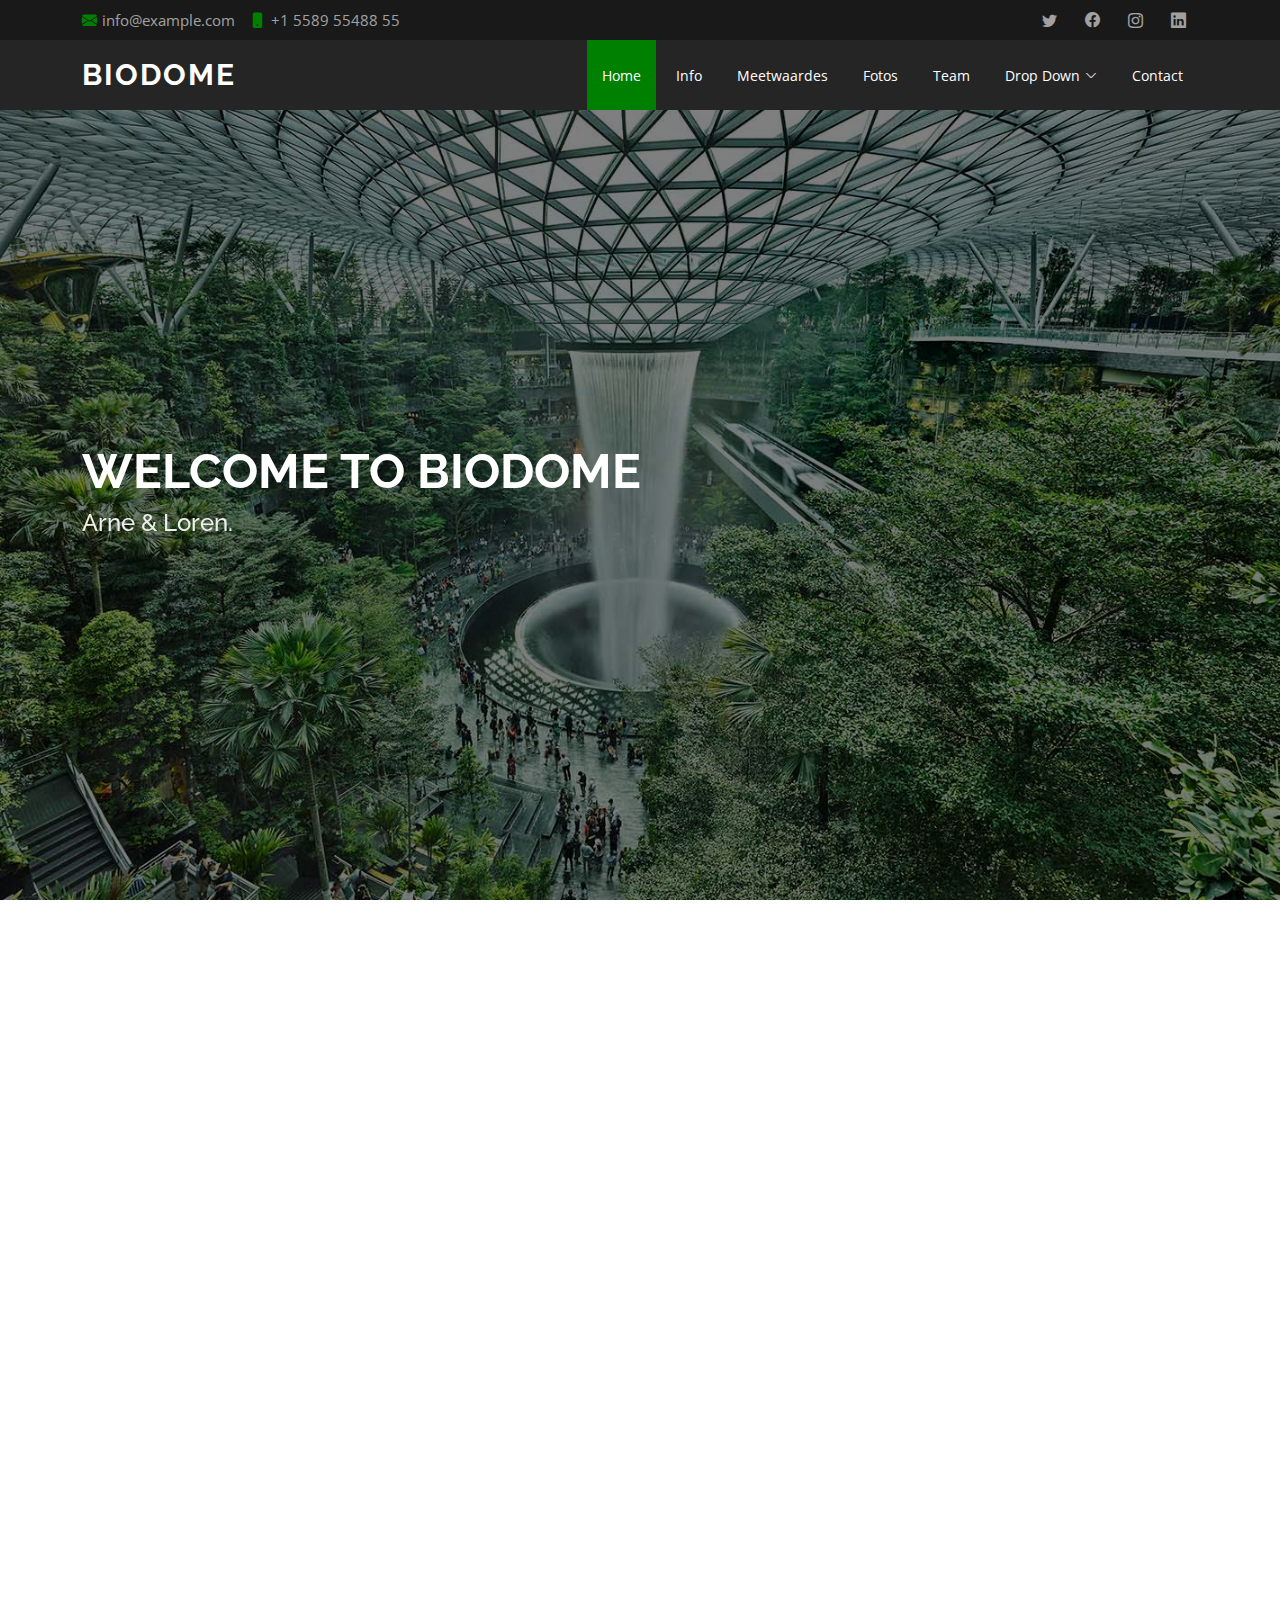
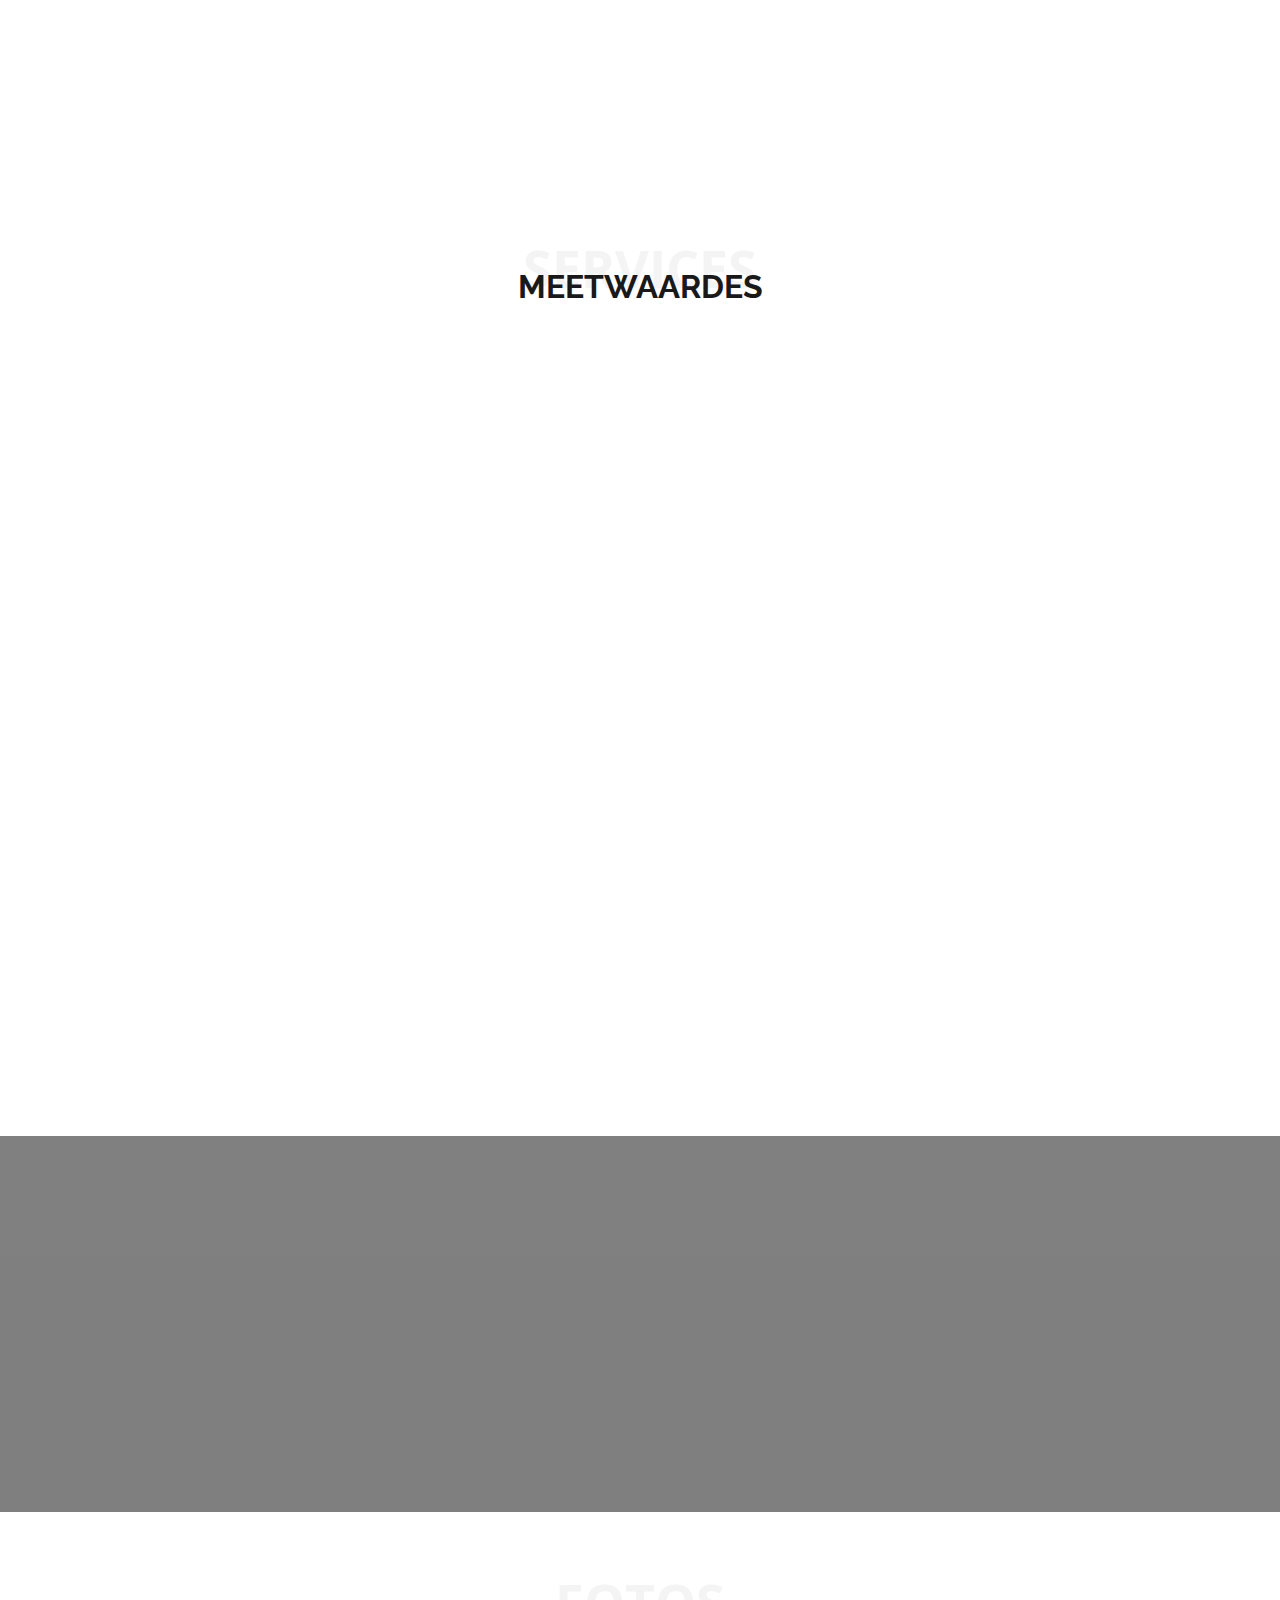
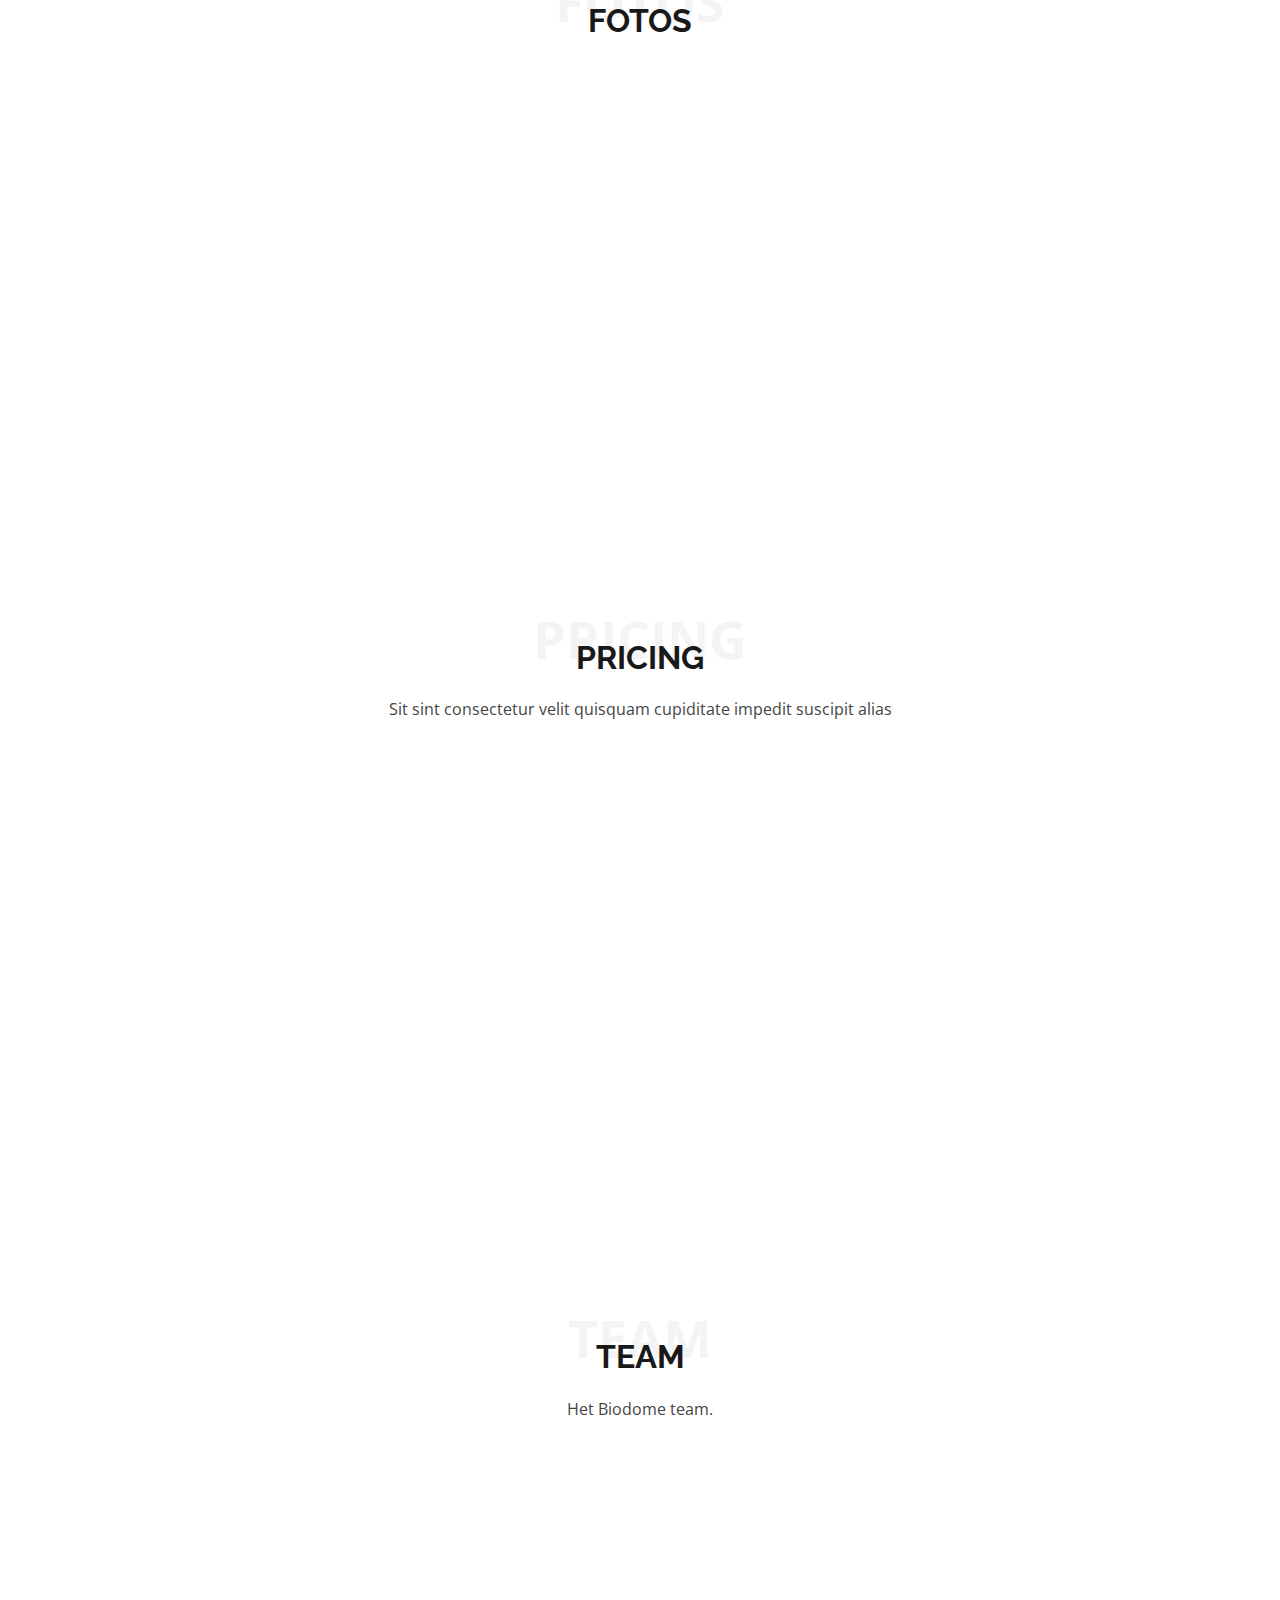
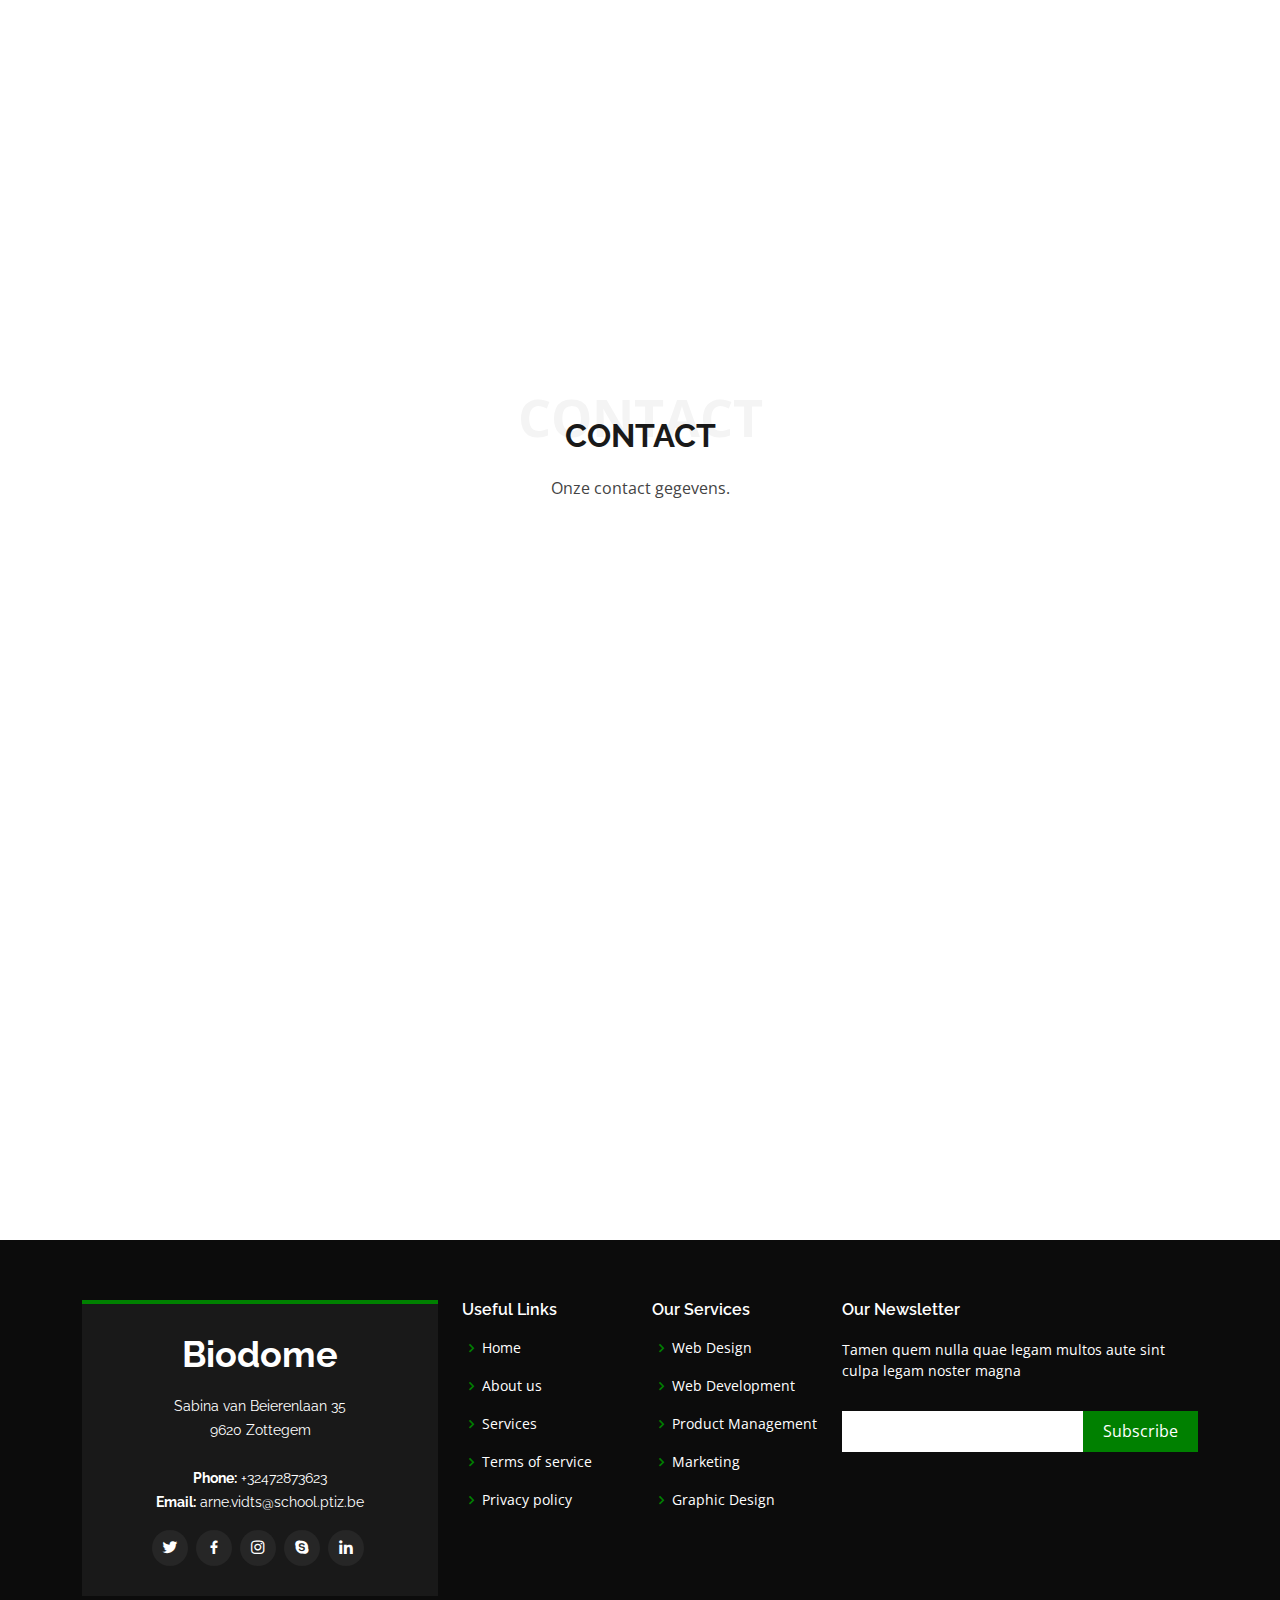
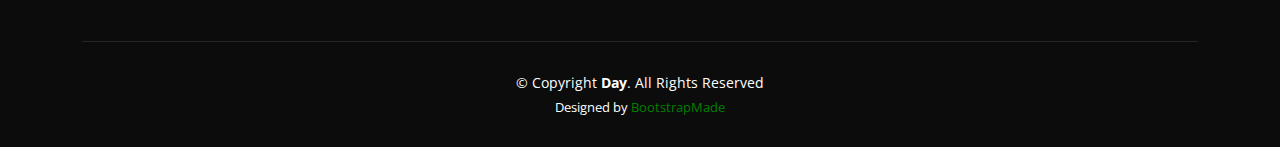
==== index.html @ c4f5c209 "Update index.html" ====
<!DOCTYPE html>
<html lang="en">

<head>
  <meta charset="utf-8">
  <meta content="width=device-width, initial-scale=1.0" name="viewport">

  <title>Website Biodome Arne</title>
  <meta content="" name="description">
  <meta content="" name="keywords">

  <!-- Favicons -->
  <link href="assets/img/blaadje-icon.png" rel="icon">
  <link href="assets/img/blaadje-icon.png" rel="apple-touch-icon">

  <!-- Google Fonts -->
  <link href="https://fonts.googleapis.com/css?family=Open+Sans:300,300i,400,400i,600,600i,700,700i|Raleway:300,300i,400,400i,500,500i,600,600i,700,700i|Poppins:300,300i,400,400i,500,500i,600,600i,700,700i" rel="stylesheet">

  <!-- Vendor CSS Files -->
  <link href="assets/vendor/aos/aos.css" rel="stylesheet">
  <link href="assets/vendor/bootstrap/css/bootstrap.min.css" rel="stylesheet">
  <link href="assets/vendor/bootstrap-icons/bootstrap-icons.css" rel="stylesheet">
  <link href="assets/vendor/boxicons/css/boxicons.min.css" rel="stylesheet">
  <link href="assets/vendor/glightbox/css/glightbox.min.css" rel="stylesheet">
  <link href="assets/vendor/swiper/swiper-bundle.min.css" rel="stylesheet">

  <!-- Template Main CSS File -->
  <link href="assets/css/style.css" rel="stylesheet">

  <!-- =======================================================
  * Template Name: Day - v4.5.0
  * Template URL: https://bootstrapmade.com/day-multipurpose-html-template-for-free/
  * Author: BootstrapMade.com
  * License: https://bootstrapmade.com/license/
  ======================================================== -->
</head>

<body>

  <!-- ======= Top Bar ======= -->
  <section id="topbar" class="d-flex align-items-center">
    <div class="container d-flex justify-content-center justify-content-md-between">
      <div class="contact-info d-flex align-items-center">
        <i class="bi bi-envelope-fill"></i><a href="mailto:contact@example.com">info@example.com</a>
        <i class="bi bi-phone-fill phone-icon"></i> +1 5589 55488 55
      </div>
      <div class="social-links d-none d-md-block">
        <a href="#" class="twitter"><i class="bi bi-twitter"></i></a>
        <a href="#" class="facebook"><i class="bi bi-facebook"></i></a>
        <a href="#" class="instagram"><i class="bi bi-instagram"></i></a>
        <a href="#" class="linkedin"><i class="bi bi-linkedin"></i></i></a>
      </div>
    </div>
  </section>

  <!-- ======= Header ======= -->
  <header id="header" class="d-flex align-items-center">
    <div class="container d-flex align-items-center justify-content-between">

      <h1 class="logo"><a href="index.html">Biodome</a></h1>
      <!-- Uncomment below if you prefer to use an image logo -->
      <!-- <a href="index.html" class="logo"><img src="assets/img/logo.png" alt="" class="img-fluid"></a>-->

      <nav id="navbar" class="navbar">
        <ul>
          <li><a class="nav-link scrollto active" href="#hero">Home</a></li>
          <li><a class="nav-link scrollto" href="#about">Info</a></li>
          <li><a class="nav-link scrollto" href="#services">Meetwaardes</a></li>
          <li><a class="nav-link scrollto " href="#portfolio">Fotos</a></li>
          <li><a class="nav-link scrollto" href="#team">Team</a></li>
          <li class="dropdown"><a href="#"><span>Drop Down</span> <i class="bi bi-chevron-down"></i></a>
            <ul>
              <li><a href="#">Drop Down 1</a></li>
              <li><a href="#">Drop Down 2</a></li>
              <li><a href="#">Drop Down 3</a></li>
              <li><a href="#">Drop Down 4</a></li>
            </ul>
      
          <li><a class="nav-link scrollto" href="#contact">Contact</a></li>
        </ul>
        <i class="bi bi-list mobile-nav-toggle"></i>
      </nav><!-- .navbar -->

    </div>
  </header><!-- End Header -->

  <!-- ======= Hero Section ======= -->
  <section id="hero" class="d-flex align-items-center">
    <div class="container position-relative" data-aos="fade-up" data-aos-delay="500">
      <h1>Welcome to Biodome</h1>
      <h2>Arne & Loren.</h2>
      
    </div>
  </section><!-- End Hero -->

  <main id="main">

    <!-- ======= About Section ======= -->
    <section id="about" class="about">
      <div class="container">

        <div class="row">
          <div class="col-lg-6 order-1 order-lg-2" data-aos="fade-left">
            <img src="assets/img/about.jpg" class="img-fluid" alt="">
          </div>
          <div class="col-lg-6 pt-4 pt-lg-0 order-2 order-lg-1 content" data-aos="fade-right">
            <h3>Biodome 2021-2022.</h3>
            <p class="fst-italic">
              Dit jaar gaan Loren en ik voor ons gip een Biodome maken.
            </p>
            <ul>
              <li><i class="bi bi-check-circle"></i> a</li>
              <li><i class="bi bi-check-circle"></i> b</li>
              <li><i class="bi bi-check-circle"></i> c</li>
            </ul>
            <p>
              Ullamco laboris nisi ut aliquip ex ea commodo consequat. Duis aute irure dolor in reprehenderit in voluptate
              velit esse cillum dolore eu fugiat nulla pariatur. Excepteur sint occaecat cupidatat non proident, sunt in
              culpa qui officia deserunt mollit anim id est laborum
            </p>
          </div>
        </div>

      </div>
    </section><!-- End About Section -->

    <!-- ======= Why Us Section ======= -->
    <section id="why-us" class="why-us">
      <div class="container">

        <div class="row">

          <div class="col-lg-4" data-aos="fade-up">
            <div class="box">
              <span>01</span>
              <h4>Lorem Ipsum</h4>
              <p>Ulamco laboris nisi ut aliquip ex ea commodo consequat. Et consectetur ducimus vero placeat</p>
            </div>
          </div>

          <div class="col-lg-4 mt-4 mt-lg-0" data-aos="fade-up" data-aos-delay="150">
            <div class="box">
              <span>02</span>
              <h4>Repellat Nihil</h4>
              <p>Dolorem est fugiat occaecati voluptate velit esse. Dicta veritatis dolor quod et vel dire leno para dest</p>
            </div>
          </div>

          <div class="col-lg-4 mt-4 mt-lg-0" data-aos="fade-up" data-aos-delay="300">
            <div class="box">
              <span>03</span>
              <h4> Ad ad velit qui</h4>
              <p>Molestiae officiis omnis illo asperiores. Aut doloribus vitae sunt debitis quo vel nam quis</p>
            </div>
          </div>

        </div>

      </div>
    </section><!-- End Why Us Section -->

 
    <!-- ======= Services Section ======= -->
    <section id="services" class="services">
      <div class="container">

        <div class="section-title">
          <span>Services</span>
          <h2>Meetwaardes</h2>
          <p></p>
        </div>

        <div class="row">
          <div class="col-lg-4 col-md-6 d-flex align-items-stretch" data-aos="fade-up">
            <div class="icon-box">
              <div class="icon"><i class="bx bxl-dribbble"></i></div>
              <h4><a href="">Temperatuur</a></h4>
              <p>We gaan de temperatuur binnenin meten en aan de hand van deze waarde gaan we acties ondernemen.</p>
            </div>
          </div>

          <div class="col-lg-4 col-md-6 d-flex align-items-stretch mt-4 mt-md-0" data-aos="fade-up" data-aos-delay="150">
            <div class="icon-box">
              <div class="icon"><i class="bx bx-file"></i></div>
              <h4><a href="">Luchtvochtigheid</a></h4>
              <p>We gaan de bodemvochtigheid meten en aanpassen waar nodig. </p>
            </div>
          </div>

          <div class="col-lg-4 col-md-6 d-flex align-items-stretch mt-4 mt-lg-0" data-aos="fade-up" data-aos-delay="300">
            <div class="icon-box">
              <div class="icon"><i class="bx bx-tachometer"></i></div>
              <h4><a href="">Bodemvochtigheid</a></h4>
              <p>We gaan meten hoeveel water de planten opnemen.</p>
            </div>
          </div>

          <div class="col-lg-4 col-md-6 d-flex align-items-stretch mt-4" data-aos="fade-up" data-aos-delay="450">
            <div class="icon-box">
              <div class="icon"><i class="bx bx-world"></i></div>
              <h4><a href="">lichtintensiteit</a></h4>
              <p>We gaan kijken hoeveel licht en hoe sterk deze is.</p>
            </div>
          </div>

          <div class="col-lg-4 col-md-6 d-flex align-items-stretch mt-4" data-aos="fade-up" data-aos-delay="600">
            <div class="icon-box">
              <div class="icon"><i class="bx bx-slideshow"></i></div>
              <h4><a href="">koolstofdioxide</a></h4>
              <p>//</p>
            </div>
          </div>

          <div class="col-lg-4 col-md-6 d-flex align-items-stretch mt-4" data-aos="fade-up" data-aos-delay="750">
            <div class="icon-box">
              <div class="icon"><i class="bx bx-arch"></i></div>
              <h4><a href="">x x x</a></h4>
              <p>//</p>
            </div>
          </div>

        </div>

      </div>
    </section><!-- End Services Section -->

    <!-- ======= Cta Section ======= -->
    <section id="cta" class="cta">
      <div class="container" data-aos="zoom-in">

        <div class="text-center">
          <h3>Call To Action</h3>
          <p> The climate is changing so much that we need to come up more inovative ways to create indoor climates.</p>
          <a class="cta-btn" href="#">Call To Action</a>
        </div>

      </div>
    </section><!-- End Cta Section -->

    <!-- ======= Portfolio Section ======= -->
    <section id="portfolio" class="portfolio">
      <div class="container">

        <div class="section-title">
          <span>fotos</span>
          <h2>fotos</h2>
        </div>

        <div class="row" data-aos="fade-up">
          <div class="col-lg-12 d-flex justify-content-center">
            <ul id="portfolio-flters">
              <li data-filter="*" class="filter-active">All</li>
              <li data-filter=".filter-Constructie">Constructie</li>
              <li data-filter=".filter-Arduino">Arduino</li>
              <li data-filter=".filter-web">Web</li>
            </ul>
          </div>
        </div>

        <div class="row portfolio-container" data-aos="fade-up" data-aos-delay="150">

          <div class="col-lg-4 col-md-6 portfolio-item filter-Constructie">
            <img src="assets/img/portfolio/Afbeelding.jpg" class="img-fluid" alt="">
            <div class="portfolio-info">
              <h4>App 1</h4>
              <p>App</p>
              <a href="assets/img/portfolio/Afbeelding.jpg" data-gallery="portfolioGallery" class="portfolio-lightbox preview-link" title="App 1"><i class="bx bx-plus"></i></a>
              <a href="portfolio-details.html" class="details-link" title="More Details"><i class="bx bx-link"></i></a>
            </div>
          </div>

          <div class="col-lg-4 col-md-6 portfolio-item filter-Constructie">
            <img src="assets/img/portfolio/Afbeelding(1).jpg" class="img-fluid" alt="">
            <div class="portfolio-info">
              <h4>Web 3</h4>
              <p>Web</p>
              <a href="assets/img/portfolio/Afbeelding(1).jpg" data-gallery="portfolioGallery" class="portfolio-lightbox preview-link" title="Web 3"><i class="bx bx-plus"></i></a>
              <a href="portfolio-details.html" class="details-link" title="More Details"><i class="bx bx-link"></i></a>
            </div>
          </div>

          <div class="col-lg-4 col-md-6 portfolio-item filter-app">
            <img src="assets/img/portfolio/portfolio-3.jpg" class="img-fluid" alt="">
            <div class="portfolio-info">
              <h4>App 2</h4>
              <p>App</p>
              <a href="assets/img/portfolio/portfolio-3.jpg" data-gallery="portfolioGallery" class="portfolio-lightbox preview-link" title="App 2"><i class="bx bx-plus"></i></a>
              <a href="portfolio-details.html" class="details-link" title="More Details"><i class="bx bx-link"></i></a>
            </div>
          </div>

          <div class="col-lg-4 col-md-6 portfolio-item filter-card">
            <img src="assets/img/portfolio/portfolio-4.jpg" class="img-fluid" alt="">
            <div class="portfolio-info">
              <h4>Card 2</h4>
              <p>Card</p>
              <a href="assets/img/portfolio/portfolio-4.jpg" data-gallery="portfolioGallery" class="portfolio-lightbox preview-link" title="Card 2"><i class="bx bx-plus"></i></a>
              <a href="portfolio-details.html" class="details-link" title="More Details"><i class="bx bx-link"></i></a>
            </div>
          </div>

          <div class="col-lg-4 col-md-6 portfolio-item filter-web">
            <img src="assets/img/portfolio/portfolio-5.jpg" class="img-fluid" alt="">
            <div class="portfolio-info">
              <h4>Web 2</h4>
              <p>Web</p>
              <a href="assets/img/portfolio/portfolio-5.jpg" data-gallery="portfolioGallery" class="portfolio-lightbox preview-link" title="Web 2"><i class="bx bx-plus"></i></a>
              <a href="portfolio-details.html" class="details-link" title="More Details"><i class="bx bx-link"></i></a>
            </div>
          </div>

          <div class="col-lg-4 col-md-6 portfolio-item filter-app">
            <img src="assets/img/portfolio/portfolio-6.jpg" class="img-fluid" alt="">
            <div class="portfolio-info">
              <h4>App 3</h4>
              <p>App</p>
              <a href="assets/img/portfolio/portfolio-6.jpg" data-gallery="portfolioGallery" class="portfolio-lightbox preview-link" title="App 3"><i class="bx bx-plus"></i></a>
              <a href="portfolio-details.html" class="details-link" title="More Details"><i class="bx bx-link"></i></a>
            </div>
          </div>

          <div class="col-lg-4 col-md-6 portfolio-item filter-card">
            <img src="assets/img/portfolio/portfolio-7.jpg" class="img-fluid" alt="">
            <div class="portfolio-info">
              <h4>Card 1</h4>
              <p>Card</p>
              <a href="assets/img/portfolio/portfolio-7.jpg" data-gallery="portfolioGallery" class="portfolio-lightbox preview-link" title="Card 1"><i class="bx bx-plus"></i></a>
              <a href="portfolio-details.html" class="details-link" title="More Details"><i class="bx bx-link"></i></a>
            </div>
          </div>

          <div class="col-lg-4 col-md-6 portfolio-item filter-card">
            <img src="assets/img/portfolio/portfolio-8.jpg" class="img-fluid" alt="">
            <div class="portfolio-info">
              <h4>Card 3</h4>
              <p>Card</p>
              <a href="assets/img/portfolio/portfolio-8.jpg" data-gallery="portfolioGallery" class="portfolio-lightbox preview-link" title="Card 3"><i class="bx bx-plus"></i></a>
              <a href="portfolio-details.html" class="details-link" title="More Details"><i class="bx bx-link"></i></a>
            </div>
          </div>

          <div class="col-lg-4 col-md-6 portfolio-item filter-web">
            <img src="assets/img/portfolio/portfolio-9.jpg" class="img-fluid" alt="">
            <div class="portfolio-info">
              <h4>Web 3</h4>
              <p>Web</p>
              <a href="assets/img/portfolio/portfolio-9.jpg" data-gallery="portfolioGallery" class="portfolio-lightbox preview-link" title="Web 3"><i class="bx bx-plus"></i></a>
              <a href="portfolio-details.html" class="details-link" title="More Details"><i class="bx bx-link"></i></a>
            </div>
          </div>

        </div>

      </div>
    </section><!-- End Portfolio Section -->

    <!-- ======= Pricing Section ======= -->
    <section id="pricing" class="pricing">
      <div class="container">

        <div class="section-title">
          <span>Pricing</span>
          <h2>Pricing</h2>
          <p>Sit sint consectetur velit quisquam cupiditate impedit suscipit alias</p>
        </div>

        <div class="row">

          <div class="col-lg-4 col-md-6" data-aos="zoom-in" data-aos-delay="150">
            <div class="box">
              <h3>Free</h3>
              <h4><sup>$</sup>0<span> / month</span></h4>
              <ul>
                <li>Aida dere</li>
                <li>Nec feugiat nisl</li>
                <li>Nulla at volutpat dola</li>
                <li class="na">Pharetra massa</li>
                <li class="na">Massa ultricies mi</li>
              </ul>
              <div class="btn-wrap">
                <a href="#" class="btn-buy">Buy Now</a>
              </div>
            </div>
          </div>

          <div class="col-lg-4 col-md-6 mt-4 mt-md-0" data-aos="zoom-in">
            <div class="box featured">
              <h3>Business</h3>
              <h4><sup>$</sup>19<span> / month</span></h4>
              <ul>
                <li>Aida dere</li>
                <li>Nec feugiat nisl</li>
                <li>Nulla at volutpat dola</li>
                <li>Pharetra massa</li>
                <li class="na">Massa ultricies mi</li>
              </ul>
              <div class="btn-wrap">
                <a href="#" class="btn-buy">Buy Now</a>
              </div>
            </div>
          </div>

          <div class="col-lg-4 col-md-6 mt-4 mt-lg-0" data-aos="zoom-in" data-aos-delay="150">
            <div class="box">
              <h3>Developer</h3>
              <h4><sup>$</sup>29<span> / month</span></h4>
              <ul>
                <li>Aida dere</li>
                <li>Nec feugiat nisl</li>
                <li>Nulla at volutpat dola</li>
                <li>Pharetra massa</li>
                <li>Massa ultricies mi</li>
              </ul>
              <div class="btn-wrap">
                <a href="#" class="btn-buy">Buy Now</a>
              </div>
            </div>
          </div>

        </div>

      </div>
    </section><!-- End Pricing Section -->

    <!-- ======= Team Section ======= -->
    <section id="team" class="team">
      <div class="container">

        <div class="section-title">
          <span>Team</span>
          <h2>Team</h2>
          <p>Het Biodome team.</p>
        </div>

        <div class="row">
          <div class="col-lg-4 col-md-6 d-flex align-items-stretch" data-aos="zoom-in">
            <div class="member">
              <img src="assets/img/team/team-1.jpg" alt="">
              <h4>Arne Vidts</h4>
              <span>Student</span>
              <p>
                x x x
              </p>
              <div class="social">
                <a href=""><i class="bi bi-twitter"></i></a>
                <a href=""><i class="bi bi-facebook"></i></a>
                <a href=""><i class="bi bi-instagram"></i></a>
                <a href=""><i class="bi bi-linkedin"></i></a>
              </div>
            </div>
          </div>

          <div class="col-lg-4 col-md-6 d-flex align-items-stretch" data-aos="zoom-in">
            <div class="member">
              <img src="assets/img/team/loren.jpg" alt="">
              <h4>Loren Hinssen</h4>
              <span>Student</span>
              <p>
                x x x 
              </p>
              <div class="social">
                <a href=""><i class="bi bi-twitter"></i></a>
                <a href=""><i class="bi bi-facebook"></i></a>
                <a href=""><i class="bi bi-instagram"></i></a>
                <a href=""><i class="bi bi-linkedin"></i></a>
              </div>
            </div>
          </div>
        </div>

      </div>
    </section><!-- End Team Section -->

    <!-- ======= Contact Section ======= -->
    <section id="contact" class="contact">
      <div class="container">

        <div class="section-title">
          <span>Contact</span>
          <h2>Contact</h2>
          <p>Onze contact gegevens.</p>
        </div>

        <div class="row" data-aos="fade-up">
          <div class="col-lg-6">
            <div class="info-box mb-4">
              <i class="bx bx-map"></i>
              <h3>ons adres</h3>
              <p>Sabina van Beierenlaan 35, 9620 Zottegem</p>
            </div>
          </div>

          <div class="col-lg-3 col-md-6">
            <div class="info-box  mb-4">
              <i class="bx bx-envelope"></i>
              <h3>Email ons</h3>
              <a href = "mailto: arne.vidts@school.ptiz.be">Send Email</a>
            </div>
          </div>

          <div class="col-lg-3 col-md-6">
            <div class="info-box  mb-4">
              <i class="bx bx-phone-call"></i>
              <h3>bel ons</h3>
              <p>+32472873623</p>
            </div>
          </div>

        </div>

        <div class="row" data-aos="fade-up">

          <div class="col-lg-6 ">
            <iframe class="mb-4 mb-lg-0" src=iframe src="https://maps.google.com/maps?q=Sabina%20van%20Beierenlaan%2035&t=&z=17&ie=UTF8&iwloc=&output=embed" width="600" height="450" style="border:0;" allowfullscreen="" loading="lazy" frameborder="0" style="border:0; width: 100%; height: 384px;" allowfullscreen></iframe>
          </div>

          <div class="col-lg-6">
            <form action="forms/contact.php" method="post" role="form" class="php-email-form">
              <div class="row">
                <div class="col-md-6 form-group">
                  <input type="text" name="name" class="form-control" id="name" placeholder="Your Name" required>
                </div>
                <div class="col-md-6 form-group mt-3 mt-md-0">
                  <input type="email" class="form-control" name="email" id="email" placeholder="Your Email" required>
                </div>
              </div>
              <div class="form-group mt-3">
                <input type="text" class="form-control" name="subject" id="subject" placeholder="Subject" required>
              </div>
              <div class="form-group mt-3">
                <textarea class="form-control" name="message" rows="5" placeholder="Message" required></textarea>
              </div>
              <div class="my-3">
                <div class="loading">Loading</div>
                <div class="error-message"></div>
                <div class="sent-message">Your message has been sent. Thank you!</div>
              </div>
              <div class="text-center"><button type="submit">Send Message</button></div>
            </form>
          </div>

        </div>

      </div>
    </section><!-- End Contact Section -->

  </main><!-- End #main -->

  <!-- ======= Footer ======= -->
  <footer id="footer">
    <div class="footer-top">
      <div class="container">
        <div class="row">

          <div class="col-lg-4 col-md-6">
            <div class="footer-info">
              <h3>Biodome</h3>
              <p>
                Sabina van Beierenlaan 35 <br>
                9620 Zottegem<br><br>
                <strong>Phone:</strong> +32472873623<br>
                <strong>Email:</strong> arne.vidts@school.ptiz.be<br>
              </p>
              <div class="social-links mt-3">
                <a href="#" class="twitter"><i class="bx bxl-twitter"></i></a>
                <a href="#" class="facebook"><i class="bx bxl-facebook"></i></a>
                <a href="#" class="instagram"><i class="bx bxl-instagram"></i></a>
                <a href="#" class="google-plus"><i class="bx bxl-skype"></i></a>
                <a href="#" class="linkedin"><i class="bx bxl-linkedin"></i></a>
              </div>
            </div>
          </div>

          <div class="col-lg-2 col-md-6 footer-links">
            <h4>Useful Links</h4>
            <ul>
              <li><i class="bx bx-chevron-right"></i> <a href="#">Home</a></li>
              <li><i class="bx bx-chevron-right"></i> <a href="#">About us</a></li>
              <li><i class="bx bx-chevron-right"></i> <a href="#">Services</a></li>
              <li><i class="bx bx-chevron-right"></i> <a href="#">Terms of service</a></li>
              <li><i class="bx bx-chevron-right"></i> <a href="#">Privacy policy</a></li>
            </ul>
          </div>

          <div class="col-lg-2 col-md-6 footer-links">
            <h4>Our Services</h4>
            <ul>
              <li><i class="bx bx-chevron-right"></i> <a href="#">Web Design</a></li>
              <li><i class="bx bx-chevron-right"></i> <a href="#">Web Development</a></li>
              <li><i class="bx bx-chevron-right"></i> <a href="#">Product Management</a></li>
              <li><i class="bx bx-chevron-right"></i> <a href="#">Marketing</a></li>
              <li><i class="bx bx-chevron-right"></i> <a href="#">Graphic Design</a></li>
            </ul>
          </div>

          <div class="col-lg-4 col-md-6 footer-newsletter">
            <h4>Our Newsletter</h4>
            <p>Tamen quem nulla quae legam multos aute sint culpa legam noster magna</p>
            <form action="" method="post">
              <input type="email" name="email"><input type="submit" value="Subscribe">
            </form>

          </div>

        </div>
      </div>
    </div>

    <div class="container">
      <div class="copyright">
        &copy; Copyright <strong><span>Day</span></strong>. All Rights Reserved
      </div>
      <div class="credits">
        <!-- All the links in the footer should remain intact. -->
        <!-- You can delete the links only if you purchased the pro version. -->
        <!-- Licensing information: https://bootstrapmade.com/license/ -->
        <!-- Purchase the pro version with working PHP/AJAX contact form: https://bootstrapmade.com/day-multipurpose-html-template-for-free/ -->
        Designed by <a href="https://bootstrapmade.com/">BootstrapMade</a>
      </div>
    </div>
  </footer><!-- End Footer -->

  <a href="#" class="back-to-top d-flex align-items-center justify-content-center"><i class="bi bi-arrow-up-short"></i></a>
  <div id="preloader"></div>

  <!-- Vendor JS Files -->
  <script src="assets/vendor/aos/aos.js"></script>
  <script src="assets/vendor/bootstrap/js/bootstrap.bundle.min.js"></script>
  <script src="assets/vendor/glightbox/js/glightbox.min.js"></script>
  <script src="assets/vendor/isotope-layout/isotope.pkgd.min.js"></script>
  <script src="assets/vendor/php-email-form/validate.js"></script>
  <script src="assets/vendor/swiper/swiper-bundle.min.js"></script>

  <!-- Template Main JS File -->
  <script src="assets/js/main.js"></script>

</body>

</html>
---- assets/css/style.css ----
/**
* Template Name: Day - v4.5.0
* Template URL: https://bootstrapmade.com/day-multipurpose-html-template-for-free/
* Author: BootstrapMade.com
* License: https://bootstrapmade.com/license/
*/

/*--------------------------------------------------------------
# General
--------------------------------------------------------------*/
body {
  font-family: "Open Sans", sans-serif;
  color: #444444;
}

a {
  color: #008000;
  text-decoration: none;
}

a:hover {
  color: #008000;
  text-decoration: none;
}

h1, h2, h3, h4, h5, h6 {
  font-family: "Raleway", sans-serif;
}

/*--------------------------------------------------------------
# Back to top button
--------------------------------------------------------------*/
.back-to-top {
  position: fixed;
  visibility: hidden;
  opacity: 0;
  right: 15px;
  bottom: 15px;
  z-index: 996;
  background: #008000;
  width: 40px;
  height: 40px;
  transition: all 0.4s;
}
.back-to-top i {
  font-size: 28px;
  color: #fff;
  line-height: 0;
}
.back-to-top:hover {
  background: #008000;
  color: #fff;
}
.back-to-top.active {
  visibility: visible;
  opacity: 1;
}

/*--------------------------------------------------------------
# Preloader
--------------------------------------------------------------*/
#preloader {
  position: fixed;
  top: 0;
  left: 0;
  right: 0;
  bottom: 0;
  z-index: 9999;
  overflow: hidden;
  background: #fff;
}

#preloader:before {
  content: "";
  position: fixed;
  top: calc(50% - 30px);
  left: calc(50% - 30px);
  border: 6px solid #008000;
  border-top-color: #efefef;
  border-radius: 50%;
  width: 60px;
  height: 60px;
  -webkit-animation: animate-preloader 1s linear infinite;
  animation: animate-preloader 1s linear infinite;
}

@-webkit-keyframes animate-preloader {
  0% {
    transform: rotate(0deg);
  }
  100% {
    transform: rotate(360deg);
  }
}

@keyframes animate-preloader {
  0% {
    transform: rotate(0deg);
  }
  100% {
    transform: rotate(360deg);
  }
}
/*--------------------------------------------------------------
# Disable aos animation delay on mobile devices
--------------------------------------------------------------*/
@media screen and (max-width: 768px) {
  [data-aos-delay] {
    transition-delay: 0 !important;
  }
}
/*--------------------------------------------------------------
# Top Bar
--------------------------------------------------------------*/
#topbar {
  background: #191919;
  font-size: 15px;
  height: 40px;
  padding: 0;
  color: rgba(255, 255, 255, 0.6);
}
#topbar .contact-info a {
  line-height: 0;
  color: rgba(255, 255, 255, 0.6);
  transition: 0.3s;
}
#topbar .contact-info a:hover {
  color: #fff;
}
#topbar .contact-info i {
  color: #008000;
  line-height: 0;
  margin-right: 5px;
}
#topbar .contact-info .phone-icon {
  margin-left: 15px;
}
#topbar .social-links a {
  color: rgba(255, 255, 255, 0.6);
  padding: 4px 12px;
  display: inline-block;
  line-height: 1px;
  transition: 0.3s;
}
#topbar .social-links a:hover {
  color: #fff;
}

/*--------------------------------------------------------------
# Header
--------------------------------------------------------------*/
#header {
  background: rgba(25, 25, 25, 0.95);
  transition: all 0.5s;
  z-index: 997;
  height: 70px;
}
#header.fixed-top {
  background: #191919;
}
#header .logo {
  font-size: 30px;
  margin: 0;
  padding: 0;
  line-height: 1;
  font-weight: 700;
  letter-spacing: 2px;
  text-transform: uppercase;
}
#header .logo a {
  color: #fff;
}
#header .logo img {
  max-height: 40px;
}

.scrolled-offset {
  margin-top: 70px;
}

/*--------------------------------------------------------------
# Navigation Menu
--------------------------------------------------------------*/
/**
* Desktop Navigation 
*/
.navbar {
  padding: 0;
}
.navbar ul {
  margin: 0;
  padding: 0;
  display: flex;
  list-style: none;
  align-items: center;
}
.navbar li {
  position: relative;
}
.navbar > ul > li {
  margin-left: 5px;
}
.navbar a, .navbar a:focus {
  display: flex;
  align-items: center;
  justify-content: space-between;
  padding: 25px 15px 24px 15px;
  font-size: 14px;
  color: #fff;
  white-space: nowrap;
  transition: 0.3s;
}
.navbar a i, .navbar a:focus i {
  font-size: 12px;
  line-height: 0;
  margin-left: 5px;
}
.navbar a:hover, .navbar .active, .navbar .active:focus, .navbar li:hover > a {
  background: #008000;
}
.navbar .dropdown ul {
  display: block;
  position: absolute;
  left: 0;
  top: calc(100% + 30px);
  margin: 0;
  padding: 10px 0;
  z-index: 99;
  opacity: 0;
  visibility: hidden;
  background: #fff;
  box-shadow: 0px 0px 30px rgba(127, 137, 161, 0.25);
  transition: 0.3s;
}
.navbar .dropdown ul li {
  min-width: 200px;
}
.navbar .dropdown ul a {
  padding: 10px 20px;
  color: #191919;
}
.navbar .dropdown ul a i {
  font-size: 12px;
}
.navbar .dropdown ul a:hover, .navbar .dropdown ul .active:hover, .navbar .dropdown ul li:hover > a {
  color: #fff;
}
.navbar .dropdown:hover > ul {
  opacity: 1;
  top: 100%;
  visibility: visible;
}
.navbar .dropdown .dropdown ul {
  top: 0;
  left: calc(100% - 30px);
  visibility: hidden;
}
.navbar .dropdown .dropdown:hover > ul {
  opacity: 1;
  top: 0;
  left: 100%;
  visibility: visible;
}
@media (max-width: 1366px) {
  .navbar .dropdown .dropdown ul {
    left: -90%;
  }
  .navbar .dropdown .dropdown:hover > ul {
    left: -100%;
  }
}

/**
* Mobile Navigation 
*/
.mobile-nav-toggle {
  color: #fff;
  font-size: 28px;
  cursor: pointer;
  display: none;
  line-height: 0;
  transition: 0.5s;
}
.mobile-nav-toggle.bi-x {
  color: #008000;
}

@media (max-width: 991px) {
  .mobile-nav-toggle {
    display: block;
  }

  .navbar ul {
    display: none;
  }
}
.navbar-mobile {
  position: fixed;
  overflow: hidden;
  top: 0;
  right: 0;
  left: 0;
  bottom: 0;
  background: rgba(0, 0, 0, 0.9);
  transition: 0.3s;
  z-index: 999;
}
.navbar-mobile .mobile-nav-toggle {
  position: absolute;
  top: 15px;
  right: 15px;
}
.navbar-mobile ul {
  display: block;
  position: absolute;
  top: 55px;
  right: 15px;
  bottom: 15px;
  left: 15px;
  padding: 10px 0;
  background-color: #fff;
  overflow-y: auto;
  transition: 0.3s;
}
.navbar-mobile a, .navbar-mobile a:focus {
  padding: 10px 20px;
  font-size: 15px;
  color: #191919;
}
.navbar-mobile a:hover, .navbar-mobile .active, .navbar-mobile li:hover > a {
  color: #008000;
  background: none;
}
.navbar-mobile .getstarted, .navbar-mobile .getstarted:focus {
  margin: 15px;
}
.navbar-mobile .dropdown ul {
  position: static;
  display: none;
  margin: 10px 20px;
  padding: 10px 0;
  z-index: 99;
  opacity: 1;
  visibility: visible;
  background: #fff;
  box-shadow: 0px 0px 30px rgba(127, 137, 161, 0.25);
}
.navbar-mobile .dropdown ul li {
  min-width: 200px;
}
.navbar-mobile .dropdown ul a {
  padding: 10px 20px;
}
.navbar-mobile .dropdown ul a i {
  font-size: 12px;
}
.navbar-mobile .dropdown ul a:hover, .navbar-mobile .dropdown ul .active:hover, .navbar-mobile .dropdown ul li:hover > a {
  color: #008000;
}
.navbar-mobile .dropdown > .dropdown-active {
  display: block;
}

/*--------------------------------------------------------------
# Hero Section
--------------------------------------------------------------*/
#hero {
  width: 100%;
  height: calc(100vh - 110px);
  background: url("../img/jewel2.jpg") top center;
  background-size: cover;
  position: relative;
}
#hero:before {
  content: "";
  background: rgba(0, 0, 0, 0.5);
  position: absolute;
  bottom: 0;
  top: 0;
  left: 0;
  right: 0;
}
#hero h1 {
  margin: 0 0 10px 0;
  font-size: 48px;
  font-weight: 700;
  line-height: 56px;
  text-transform: uppercase;
  color: #fff;
}
#hero h2 {
  color: #eee;
  margin-bottom: 30px;
  font-size: 24px;
}
#hero .btn-get-started {
  font-family: "Raleway", sans-serif;
  text-transform: uppercase;
  font-weight: 500;
  font-size: 14px;
  letter-spacing: 0.5px;
  display: inline-block;
  padding: 10px 28px;
  transition: 0.5s;
  border: 2px solid #fff;
  color: #fff;
}
#hero .btn-get-started:hover {
  background: #008000;
  border-color: #008000;
}
@media (min-width: 1024px) {
  #hero {
    background-attachment: fixed;
  }
}
@media (max-width: 768px) {
  #hero {
    text-align: center;
  }
  #hero .container {
    padding-top: 40px;
  }
  #hero h1 {
    font-size: 28px;
    line-height: 36px;
  }
  #hero h2 {
    font-size: 18px;
    line-height: 24px;
    margin-bottom: 30px;
  }
}

/*--------------------------------------------------------------
# Sections General
--------------------------------------------------------------*/
section {
  padding: 60px 0;
  overflow: hidden;
}

.section-title {
  text-align: center;
  padding: 30px 0;
  position: relative;
}
.section-title h2 {
  font-size: 32px;
  font-weight: 700;
  text-transform: uppercase;
  margin-bottom: 20px;
  padding-bottom: 0;
  color: #191919;
  position: relative;
  z-index: 2;
}
.section-title span {
  position: absolute;
  top: 30px;
  color: #f4f4f4;
  left: 0;
  right: 0;
  z-index: 1;
  font-weight: 700;
  font-size: 52px;
  text-transform: uppercase;
  line-height: 0;
}
.section-title p {
  margin-bottom: 0;
  position: relative;
  z-index: 2;
}
@media (max-width: 575px) {
  .section-title h2 {
    font-size: 28px;
    margin-bottom: 15px;
  }
  .section-title span {
    font-size: 38px;
  }
}

/*--------------------------------------------------------------
# About
--------------------------------------------------------------*/
.about .content h3 {
  font-weight: 600;
  font-size: 26px;
}
.about .content ul {
  list-style: none;
  padding: 0;
}
.about .content ul li {
  padding-bottom: 10px;
}
.about .content ul i {
  font-size: 20px;
  padding-right: 4px;
  color: #008000;
}
.about .content p:last-child {
  margin-bottom: 0;
}

/*--------------------------------------------------------------
# Why Us
--------------------------------------------------------------*/
.why-us {
  padding-top: 10px;
}
.why-us .box {
  padding: 50px 30px;
  box-shadow: 0px 2px 15px rgba(0, 0, 0, 0.1);
  transition: all ease-in-out 0.3s;
}
.why-us .box span {
  display: block;
  font-size: 28px;
  font-weight: 700;
  color: #008000;
}
.why-us .box h4 {
  font-size: 24px;
  font-weight: 600;
  padding: 0;
  margin: 20px 0;
  color: #191919;
}
.why-us .box p {
  color: #aaaaaa;
  font-size: 15px;
  margin: 0;
  padding: 0;
}
.why-us .box:hover {
  background: #008000;
  padding: 30px 30px 70px 30px;
  box-shadow: 10px 15px 30px rgba(0, 0, 0, 0.18);
}
.why-us .box:hover span, .why-us .box:hover h4, .why-us .box:hover p {
  color: #fff;
}

/*--------------------------------------------------------------
# Clients
--------------------------------------------------------------*/

/*--------------------------------------------------------------
# Services
--------------------------------------------------------------*/
.services .icon-box {
  text-align: center;
  padding: 80px 20px;
  transition: all ease-in-out 0.3s;
  box-shadow: 0px 2px 15px rgba(0, 0, 0, 0.1);
}
.services .icon-box .icon {
  margin: 0 auto;
  width: 64px;
  height: 64px;
  background: #008000;
  transition: all 0.3s ease-out 0s;
  display: flex;
  align-items: center;
  justify-content: center;
  margin-bottom: 20px;
  transform-style: preserve-3d;
}
.services .icon-box .icon i {
  color: #fff;
  font-size: 28px;
}
.services .icon-box .icon::before {
  position: absolute;
  content: "";
  left: -8px;
  top: -8px;
  height: 100%;
  width: 100%;
  background: #fce5e5;
  transition: all 0.3s ease-out 0s;
  transform: translateZ(-1px);
}
.services .icon-box h4 {
  font-weight: 700;
  margin-bottom: 15px;
  font-size: 24px;
}
.services .icon-box h4 a {
  color: #191919;
}
.services .icon-box p {
  line-height: 24px;
  font-size: 14px;
  margin-bottom: 0;
}
.services .icon-box:hover {
  background: #008000;
  border-color: #008000;
  padding: 70px 20px 90px 20px;
}
.services .icon-box:hover .icon {
  background: #fff;
}
.services .icon-box:hover .icon i {
  color: #008000;
}
.services .icon-box:hover .icon::before {
  background: #008000;
}
.services .icon-box:hover h4 a, .services .icon-box:hover p {
  color: #fff;
}

/*--------------------------------------------------------------
# Cta
--------------------------------------------------------------*/
.cta {
  background: linear-gradient(rgba(2, 2, 2, 0.5), rgba(0, 0, 0, 0.5)), url("../img/tropica.jpg") fixed center center;
  background-size: cover;
  padding: 120px 0;
}
.cta h3 {
  color: #fff;
  font-size: 28px;
  font-weight: 700;
}
.cta p {
  color: #fff;
}
.cta .cta-btn {
  font-family: "Raleway", sans-serif;
  text-transform: uppercase;
  font-weight: 500;
  font-size: 14px;
  letter-spacing: 1px;
  display: inline-block;
  padding: 10px 28px;
  transition: 0.5s;
  margin-top: 10px;
  border: 2px solid #fff;
  color: #fff;
}
.cta .cta-btn:hover {
  background: #008000;
  border: 2px solid #008000;
}

/*--------------------------------------------------------------
# Portfolio
--------------------------------------------------------------*/
.portfolio #portfolio-flters {
  padding: 0;
  margin: 0 auto 25px auto;
  list-style: none;
  text-align: center;
  border-radius: 50px;
}
.portfolio #portfolio-flters li {
  cursor: pointer;
  display: inline-block;
  padding: 10px 15px;
  font-size: 15px;
  font-weight: 500;
  line-height: 1;
  text-transform: uppercase;
  color: #444444;
  margin-bottom: 5px;
  transition: all 0.3s ease-in-out;
  font-family: "Poppins", sans-serif;
}
.portfolio #portfolio-flters li:hover, .portfolio #portfolio-flters li.filter-active {
  color: #008000;
}
.portfolio #portfolio-flters li:last-child {
  margin-right: 0;
}
.portfolio .portfolio-item {
  margin-bottom: 30px;
}
.portfolio .portfolio-item .portfolio-info {
  opacity: 0;
  position: absolute;
  left: 30px;
  right: 30px;
  bottom: 0;
  z-index: 3;
  transition: all ease-in-out 0.3s;
  background: rgba(255, 255, 255, 0.9);
  padding: 15px;
}
.portfolio .portfolio-item .portfolio-info h4 {
  font-size: 18px;
  color: #fff;
  font-weight: 600;
  color: #191919;
}
.portfolio .portfolio-item .portfolio-info p {
  color: #4c4c4c;
  font-size: 14px;
  margin-bottom: 0;
}
.portfolio .portfolio-item .portfolio-info .preview-link, .portfolio .portfolio-item .portfolio-info .details-link {
  position: absolute;
  right: 40px;
  font-size: 24px;
  top: calc(50% - 18px);
  color: #333333;
}
.portfolio .portfolio-item .portfolio-info .preview-link:hover, .portfolio .portfolio-item .portfolio-info .details-link:hover {
  color: #008000;
}
.portfolio .portfolio-item .portfolio-info .details-link {
  right: 10px;
}
.portfolio .portfolio-item .portfolio-links {
  opacity: 0;
  left: 0;
  right: 0;
  text-align: center;
  z-index: 3;
  position: absolute;
  transition: all ease-in-out 0.3s;
}
.portfolio .portfolio-item .portfolio-links a {
  color: #fff;
  margin: 0 2px;
  font-size: 28px;
  display: inline-block;
  transition: 0.3s;
}
.portfolio .portfolio-item .portfolio-links a:hover {
  color: #008000;
}
.portfolio .portfolio-item:hover .portfolio-info {
  opacity: 1;
  bottom: 20px;
}

/*--------------------------------------------------------------
# Portfolio Details
--------------------------------------------------------------*/
.portfolio-details {
  padding-top: 40px;
}
.portfolio-details .portfolio-details-slider img {
  width: 100%;
}
.portfolio-details .portfolio-details-slider .swiper-pagination {
  margin-top: 20px;
  position: relative;
}
.portfolio-details .portfolio-details-slider .swiper-pagination .swiper-pagination-bullet {
  width: 12px;
  height: 12px;
  background-color: #fff;
  opacity: 1;
  border: 1px solid #008000;
}
.portfolio-details .portfolio-details-slider .swiper-pagination .swiper-pagination-bullet-active {
  background-color: #008000;
}
.portfolio-details .portfolio-info {
  padding: 30px;
  box-shadow: 0px 0 30px rgba(25, 25, 25, 0.08);
}
.portfolio-details .portfolio-info h3 {
  font-size: 22px;
  font-weight: 700;
  margin-bottom: 20px;
  padding-bottom: 20px;
  border-bottom: 1px solid #eee;
}
.portfolio-details .portfolio-info ul {
  list-style: none;
  padding: 0;
  font-size: 15px;
}
.portfolio-details .portfolio-info ul li + li {
  margin-top: 10px;
}
.portfolio-details .portfolio-description {
  padding-top: 30px;
}
.portfolio-details .portfolio-description h2 {
  font-size: 26px;
  font-weight: 700;
  margin-bottom: 20px;
}
.portfolio-details .portfolio-description p {
  padding: 0;
}

/*--------------------------------------------------------------
# Pricing
--------------------------------------------------------------*/
.pricing .box {
  padding: 20px;
  background: #f9f9f9;
  text-align: center;
  border-radius: 8px;
  position: relative;
  overflow: hidden;
}
.pricing .box h3 {
  font-weight: 400;
  padding: 15px;
  font-size: 18px;
  text-transform: uppercase;
  font-weight: 600;
  color: #191919;
}
.pricing .box h4 {
  font-size: 42px;
  color: #008000;
  font-weight: 500;
  font-family: "Open Sans", sans-serif;
  margin-bottom: 20px;
}
.pricing .box h4 sup {
  font-size: 20px;
  top: -15px;
  left: -3px;
}
.pricing .box h4 span {
  color: #bababa;
  font-size: 16px;
  font-weight: 300;
}
.pricing .box ul {
  padding: 0;
  list-style: none;
  color: #191919;
  text-align: center;
  line-height: 20px;
  font-size: 14px;
}
.pricing .box ul li {
  padding-bottom: 16px;
}
.pricing .box ul i {
  color: #008000;
  font-size: 18px;
  padding-right: 4px;
}
.pricing .box ul .na {
  color: #ccc;
  text-decoration: line-through;
}
.pricing .box .btn-wrap {
  padding: 15px;
  text-align: center;
}
.pricing .box .btn-buy {
  background: #008000;
  display: inline-block;
  padding: 10px 40px;
  color: #fff;
  transition: none;
  font-size: 14px;
  font-weight: 400;
  font-family: "Raleway", sans-serif;
  font-weight: 600;
  transition: 0.3s;
}
.pricing .box .btn-buy:hover {
  background: #008000;
}
.pricing .featured {
  background: #008000;
  box-shadow: none;
  color: #fff;
}
.pricing .featured h3, .pricing .featured h4, .pricing .featured ul, .pricing .featured ul li, .pricing .featured ul .na {
  color: #fff;
}
.pricing .featured h4 span {
  color: rgba(255, 255, 255, 0.58);
}
.pricing .featured .btn-wrap {
  padding: 15px;
  text-align: center;
}
.pricing .featured .btn-buy {
  background: rgba(255, 255, 255, 0.2);
}
.pricing .featured .btn-buy:hover {
  background: #fff;
  color: #008000;
}

/*--------------------------------------------------------------
# Team
--------------------------------------------------------------*/
.team .member {
  text-align: center;
  margin-bottom: 20px;
  box-shadow: 0px 0px 12px 0px rgba(0, 0, 0, 0.1);
  padding: 30px 20px;
  background: #fff;
 

}
.team .member img {
  max-width: 60%;
  border-radius: 50%;
  margin: 0 0 30px 0;
  left: 50%;
  
  
}
.team .member h4 {
  font-weight: 700;
  margin-bottom: 2px;
  font-size: 18px;
}
.team .member span {
  font-style: italic;
  display: block;
  font-size: 13px;
}
.team .member p {
  padding-top: 10px;
  font-size: 14px;
  font-style: italic;
  color: #aaaaaa;
}
.team .member .social {
  margin-top: 15px;
}
.team .member .social a {
  color: #919191;
  transition: 0.3s;
}
.team .member .social a:hover {
  color: #008000;
}
.team .member .social i {
  font-size: 18px;
  margin: 0 2px;
}

/*--------------------------------------------------------------
# Contact
--------------------------------------------------------------*/
.contact .info-box {
  color: #444444;
  text-align: center;
  box-shadow: 0 0 30px rgba(214, 215, 216, 0.6);
  padding: 20px 0 30px 0;
}
.contact .info-box i {
  font-size: 32px;
  color: #008000;
  border-radius: 50%;
  padding: 8px;
  border: 2px dotted #f5a0a0;
}
.contact .info-box h3 {
  font-size: 20px;
  color: #777777;
  font-weight: 700;
  margin: 10px 0;
}
.contact .info-box p {
  padding: 0;
  line-height: 24px;
  font-size: 14px;
  margin-bottom: 0;
}
.contact .php-email-form {
  box-shadow: 0 0 30px rgba(214, 215, 216, 0.6);
  padding: 30px;
}
.contact .php-email-form .error-message {
  display: none;
  color: #fff;
  background: #008000;
  text-align: left;
  padding: 15px;
  font-weight: 600;
}
.contact .php-email-form .error-message br + br {
  margin-top: 25px;
}
.contact .php-email-form .sent-message {
  display: none;
  color: #fff;
  background: #18d26e;
  text-align: center;
  padding: 15px;
  font-weight: 600;
}
.contact .php-email-form .loading {
  display: none;
  background: #fff;
  text-align: center;
  padding: 15px;
}
.contact .php-email-form .loading:before {
  content: "";
  display: inline-block;
  border-radius: 50%;
  width: 24px;
  height: 24px;
  margin: 0 10px -6px 0;
  border: 3px solid #18d26e;
  border-top-color: #eee;
  -webkit-animation: animate-loading 1s linear infinite;
  animation: animate-loading 1s linear infinite;
}
.contact .php-email-form input, .contact .php-email-form textarea {
  border-radius: 0;
  box-shadow: none;
  font-size: 14px;
}
.contact .php-email-form input::focus, .contact .php-email-form textarea::focus {
  background-color: #008000;
}
.contact .php-email-form input {
  padding: 10px 15px;
}
.contact .php-email-form textarea {
  padding: 12px 15px;
}
.contact .php-email-form button[type=submit] {
  background: #008000;
  border: 0;
  padding: 10px 24px;
  color: #fff;
  transition: 0.4s;
}
.contact .php-email-form button[type=submit]:hover {
  background: #008000;
}
@-webkit-keyframes animate-loading {
  0% {
    transform: rotate(0deg);
  }
  100% {
    transform: rotate(360deg);
  }
}
@keyframes animate-loading {
  0% {
    transform: rotate(0deg);
  }
  100% {
    transform: rotate(360deg);
  }
}

/*--------------------------------------------------------------
# Breadcrumbs
--------------------------------------------------------------*/
.breadcrumbs {
  padding: 15px 0;
  background: #efefef;
}
.breadcrumbs h2 {
  font-size: 26px;
  font-weight: 600;
}
.breadcrumbs ol {
  display: flex;
  flex-wrap: wrap;
  list-style: none;
  padding: 0 0 10px 0;
  margin: 0;
  font-size: 14px;
}
.breadcrumbs ol li + li {
  padding-left: 10px;
}
.breadcrumbs ol li + li::before {
  display: inline-block;
  padding-right: 10px;
  color: #333333;
  content: "/";
}

/*--------------------------------------------------------------
# Footer
--------------------------------------------------------------*/
#footer {
  background: #0c0c0c;
  padding: 0 0 30px 0;
  color: #fff;
  font-size: 14px;
}
#footer .footer-top {
  padding: 60px 0 30px 0;
}
#footer .footer-top .footer-info {
  margin-bottom: 15px;
  background: #191919;
  color: #fff;
  border-top: 4px solid #008000;
  text-align: center;
  padding: 30px 20px;
}
#footer .footer-top .footer-info h3 {
  font-size: 36px;
  margin: 0 0 20px 0;
  padding: 2px 0 2px 0;
  line-height: 1;
  font-weight: 700;
}
#footer .footer-top .footer-info p {
  font-size: 14px;
  line-height: 24px;
  margin-bottom: 0;
  font-family: "Raleway", sans-serif;
}
#footer .footer-top .social-links a {
  font-size: 18px;
  display: inline-block;
  background: #262626;
  color: #fff;
  line-height: 1;
  padding: 8px 0;
  margin-right: 4px;
  border-radius: 50%;
  text-align: center;
  width: 36px;
  height: 36px;
  transition: 0.3s;
}
#footer .footer-top .social-links a:hover {
  background: #008000;
  color: #fff;
  text-decoration: none;
}
#footer .footer-top h4 {
  font-size: 16px;
  font-weight: 600;
  color: #fff;
  position: relative;
  padding-bottom: 12px;
}
#footer .footer-top .footer-links {
  margin-bottom: 30px;
}
#footer .footer-top .footer-links ul {
  list-style: none;
  padding: 0;
  margin: 0;
}
#footer .footer-top .footer-links ul i {
  padding-right: 2px;
  color: #008000;
  font-size: 18px;
  line-height: 1;
}
#footer .footer-top .footer-links ul li {
  padding: 10px 0;
  display: flex;
  align-items: center;
}
#footer .footer-top .footer-links ul li:first-child {
  padding-top: 0;
}
#footer .footer-top .footer-links ul a {
  color: #fff;
  transition: 0.3s;
  display: inline-block;
  line-height: 1;
}
#footer .footer-top .footer-links ul a:hover {
  color: #008000;
}
#footer .footer-top .footer-newsletter form {
  margin-top: 30px;
  background: #fff;
  padding: 6px 10px;
  position: relative;
  border-radius: 4;
}
#footer .footer-top .footer-newsletter form input[type=email] {
  border: 0;
  padding: 4px;
  width: calc(100% - 110px);
}
#footer .footer-top .footer-newsletter form input[type=submit] {
  position: absolute;
  top: 0;
  right: 0;
  bottom: 0;
  border: 0;
  background: none;
  font-size: 16px;
  padding: 0 20px;
  background: #008000;
  color: #fff;
  transition: 0.3s;
  border-radius: 4;
}
#footer .footer-top .footer-newsletter form input[type=submit]:hover {
  background: #008000;
}
#footer .copyright {
  border-top: 1px solid #262626;
  text-align: center;
  padding-top: 30px;
}
#footer .credits {
  padding-top: 5px;
  text-align: center;
  font-size: 13px;
  color: #fff;
}
#footer .credits a {
  color: #008000;
}
@media (max-width: 575px) {
  #footer .footer-top .footer-info {
    margin: -20px 0 30px 0;
  }
}
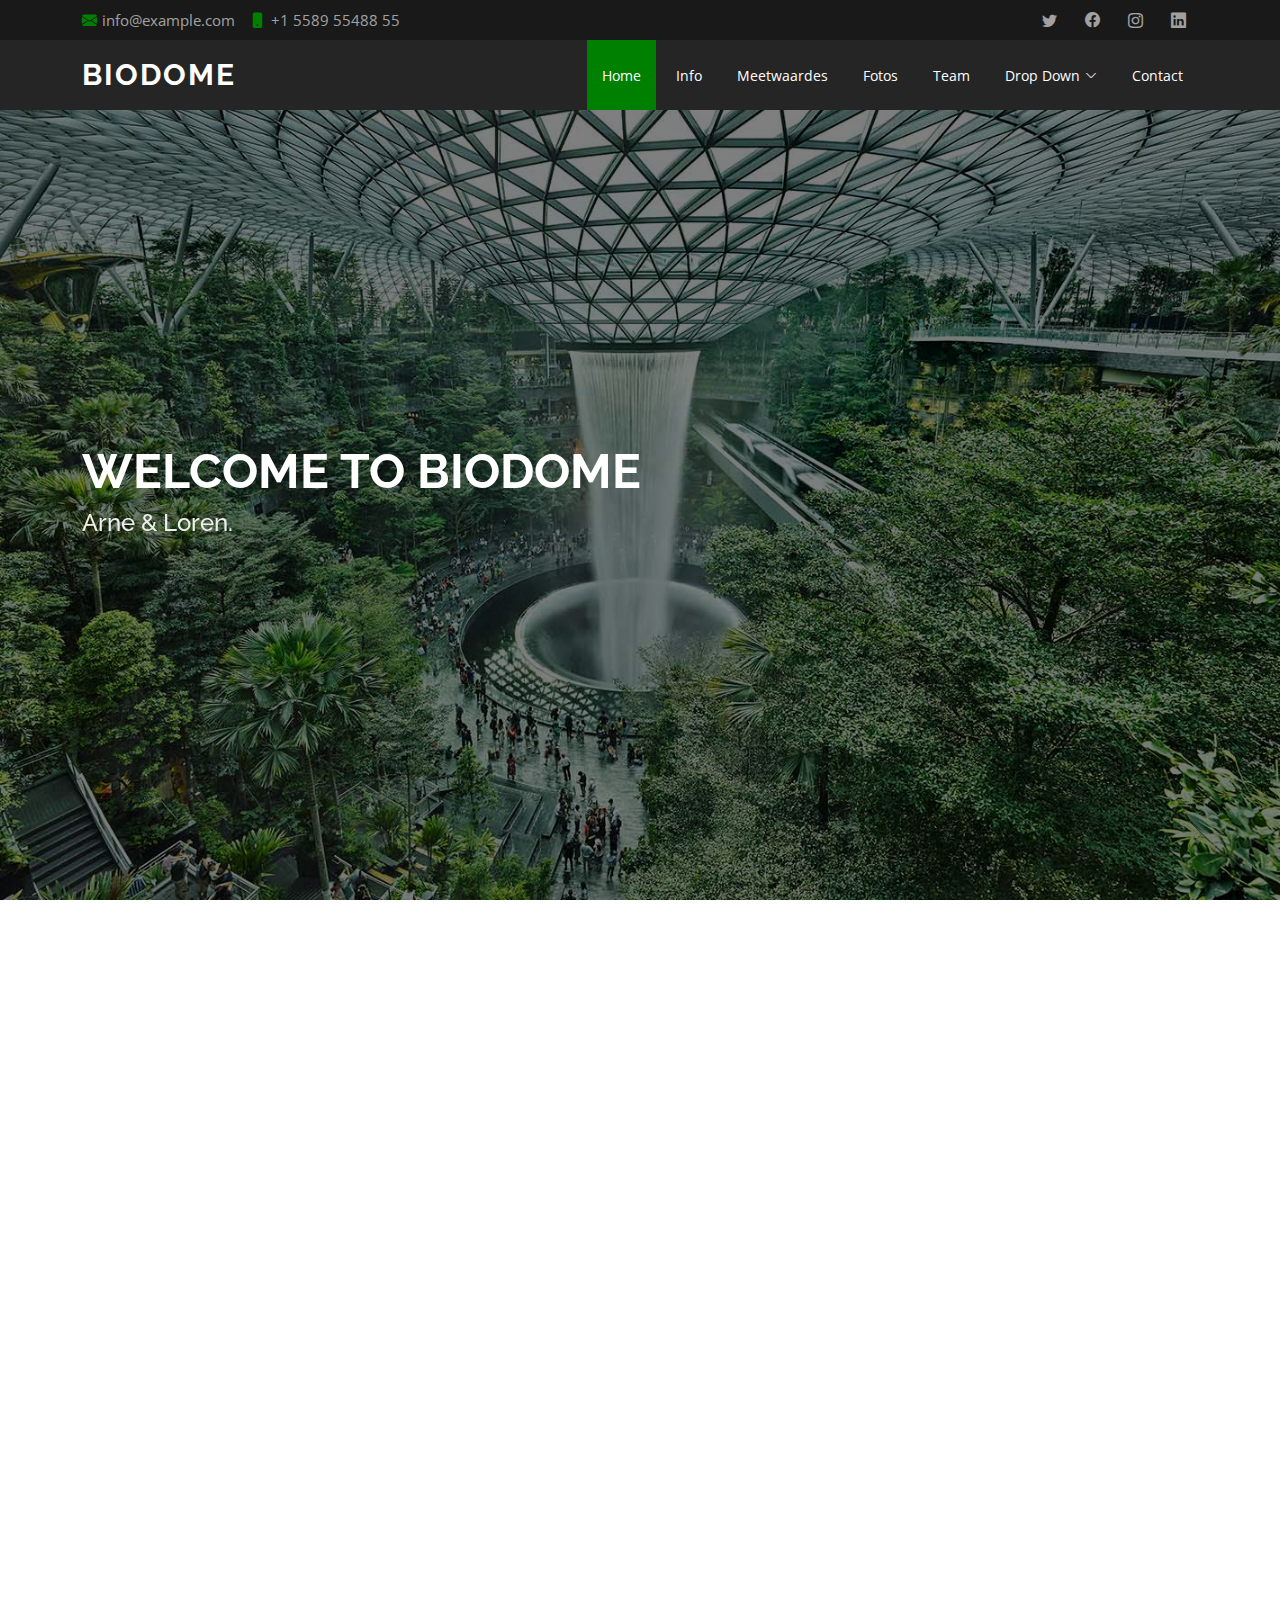
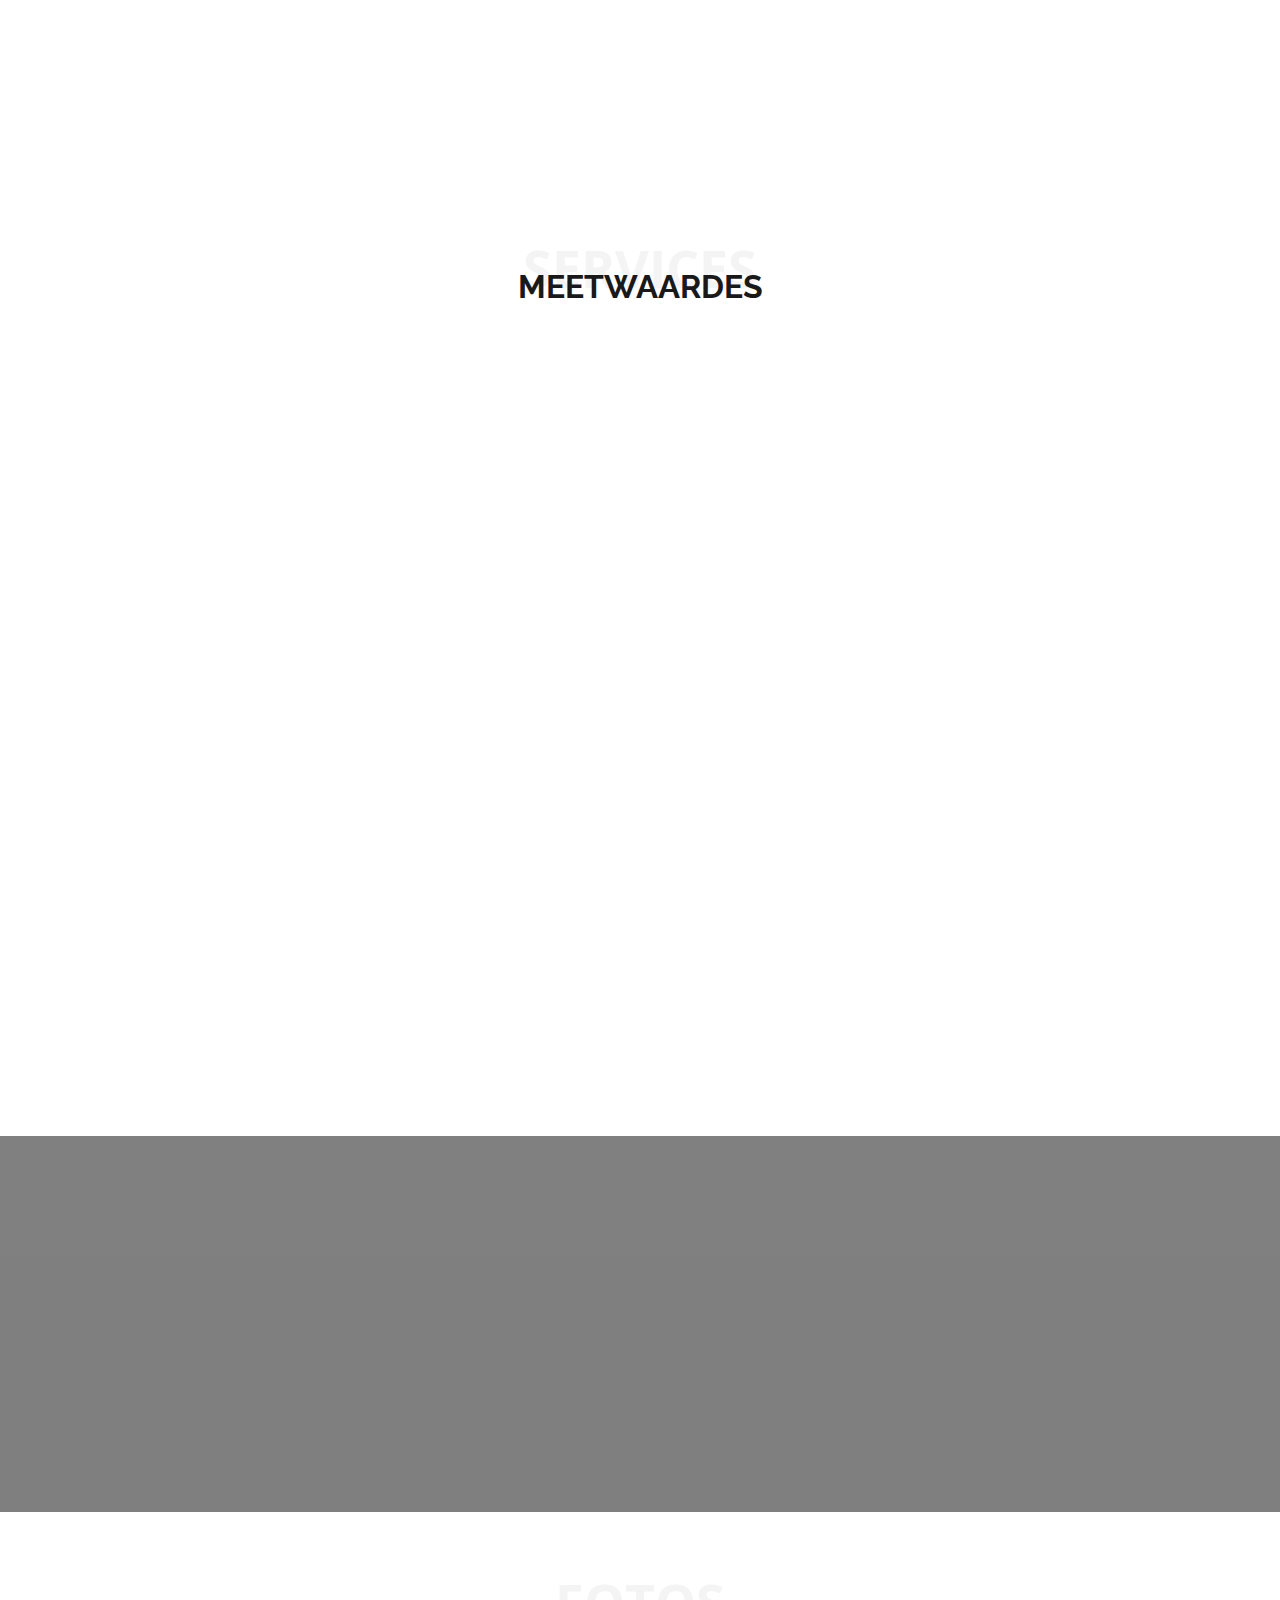
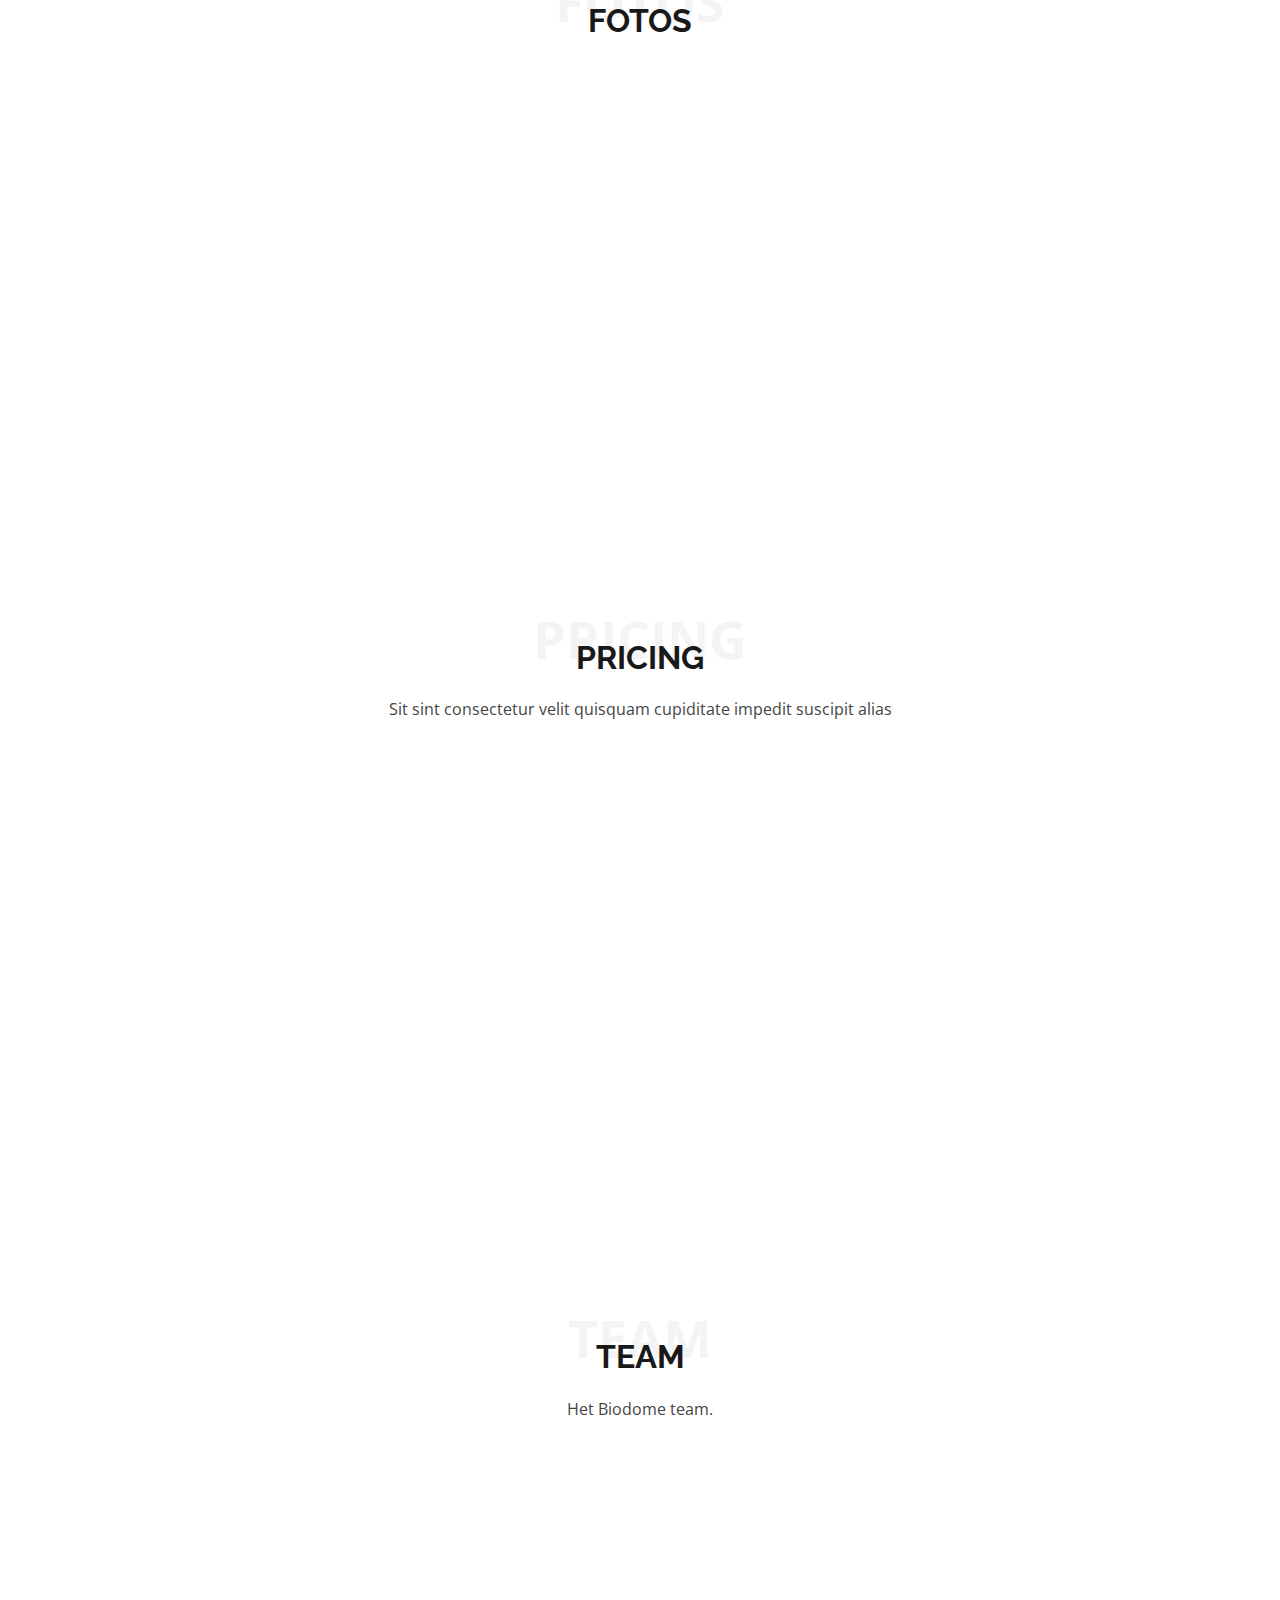
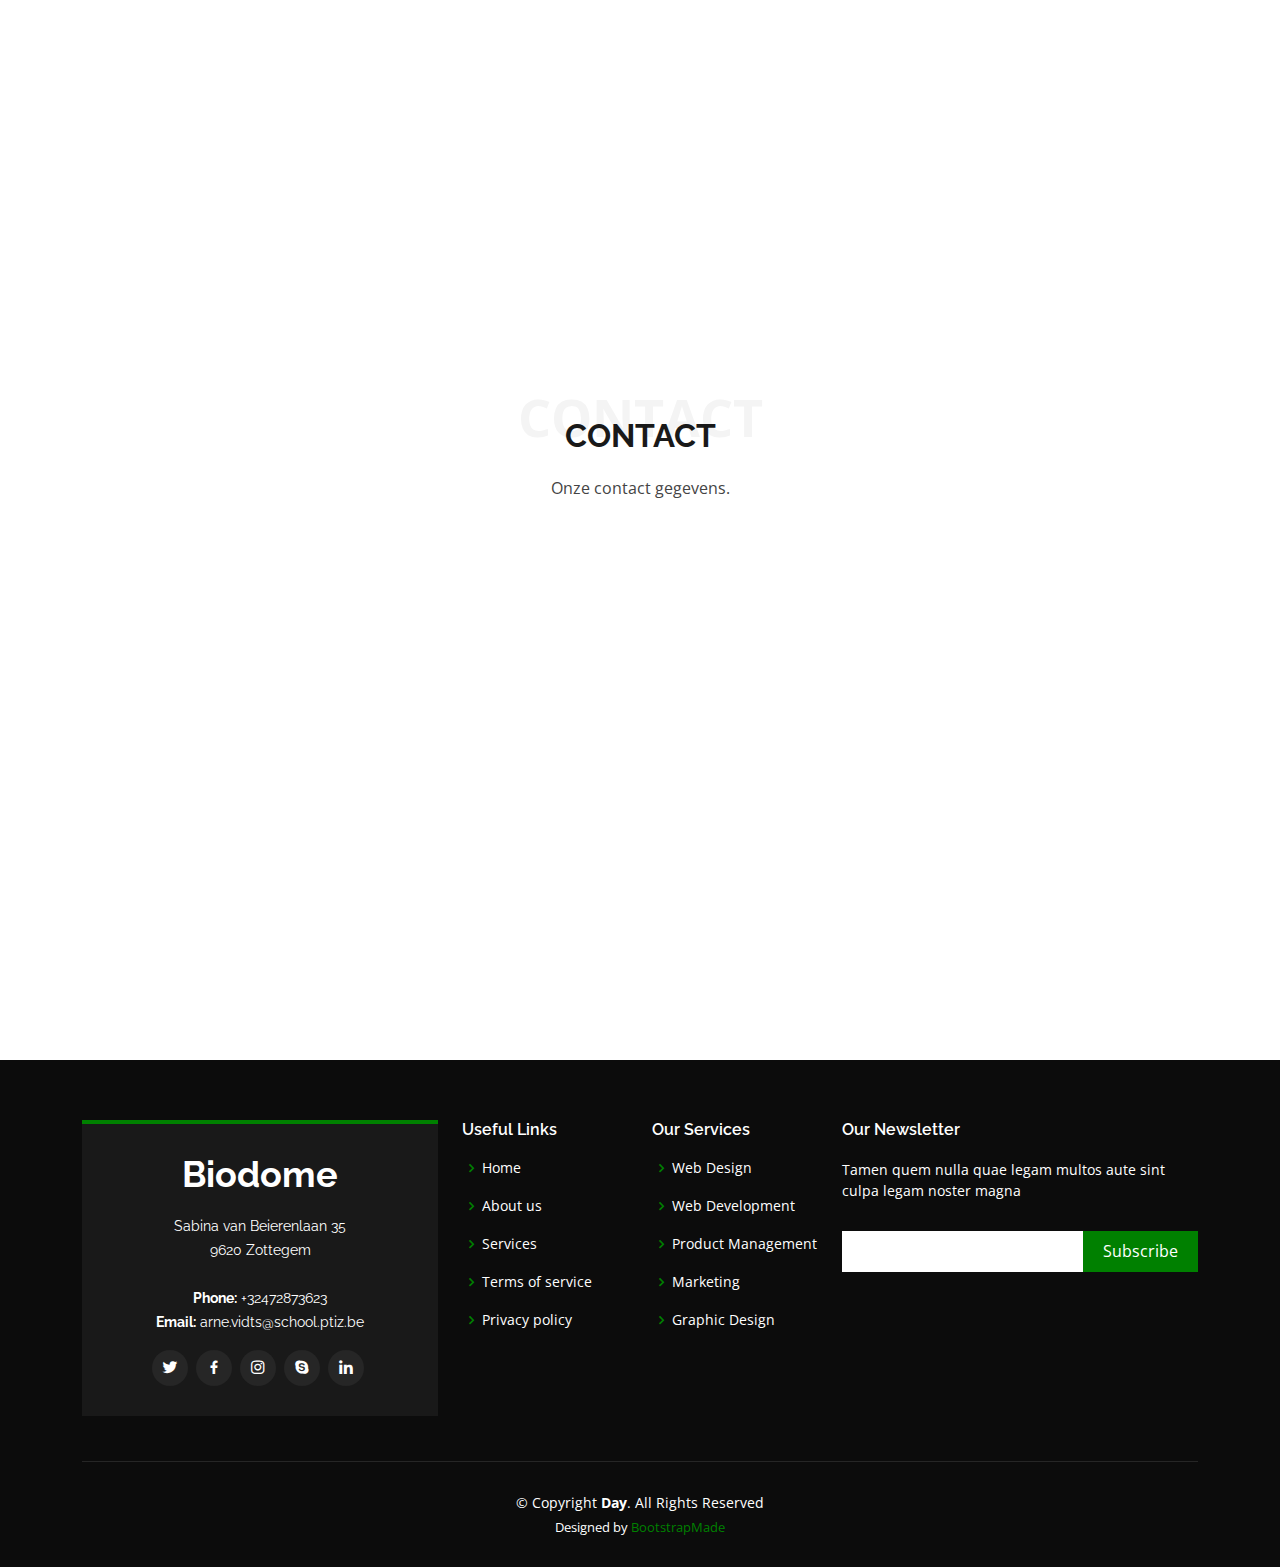
==== commit 9dce291a: "Update index.html" ====
--- a/index.html
+++ b/index.html
@@ -502,19 +502,22 @@
             <div class="info-box  mb-4">
               <i class="bx bx-phone-call"></i>
               <h3>bel ons</h3>
-              <p>+32472873623</p>
+              <a href="tel:+32472873623">0472873623</a>
             </div>
           </div>
 
         </div>
 
         <div class="row" data-aos="fade-up">
-
-          <div class="col-lg-6 ">
+          <div>
+            <iframe style="border:0; width: 100%; height: 270px;" src="https://maps.google.com/maps?q=Sabina%20van%20Beierenlaan%2035&t=&z=17&ie=UTF8&iwloc=&output=embed" frameborder="0" allowfullscreen></iframe>
+          </div>
+
+        <!--<div class="col-lg-6 ">
             <iframe class="mb-4 mb-lg-0" src=iframe src="https://maps.google.com/maps?q=Sabina%20van%20Beierenlaan%2035&t=&z=17&ie=UTF8&iwloc=&output=embed" width="600" height="450" style="border:0;" allowfullscreen="" loading="lazy" frameborder="0" style="border:0; width: 100%; height: 384px;" allowfullscreen></iframe>
-          </div>
-
-          <div class="col-lg-6">
+          </div>-->
+
+          <!--<div class="col-lg-6">
             <form action="forms/contact.php" method="post" role="form" class="php-email-form">
               <div class="row">
                 <div class="col-md-6 form-group">
@@ -537,7 +540,7 @@
               </div>
               <div class="text-center"><button type="submit">Send Message</button></div>
             </form>
-          </div>
+          </div>-->
 
         </div>
 
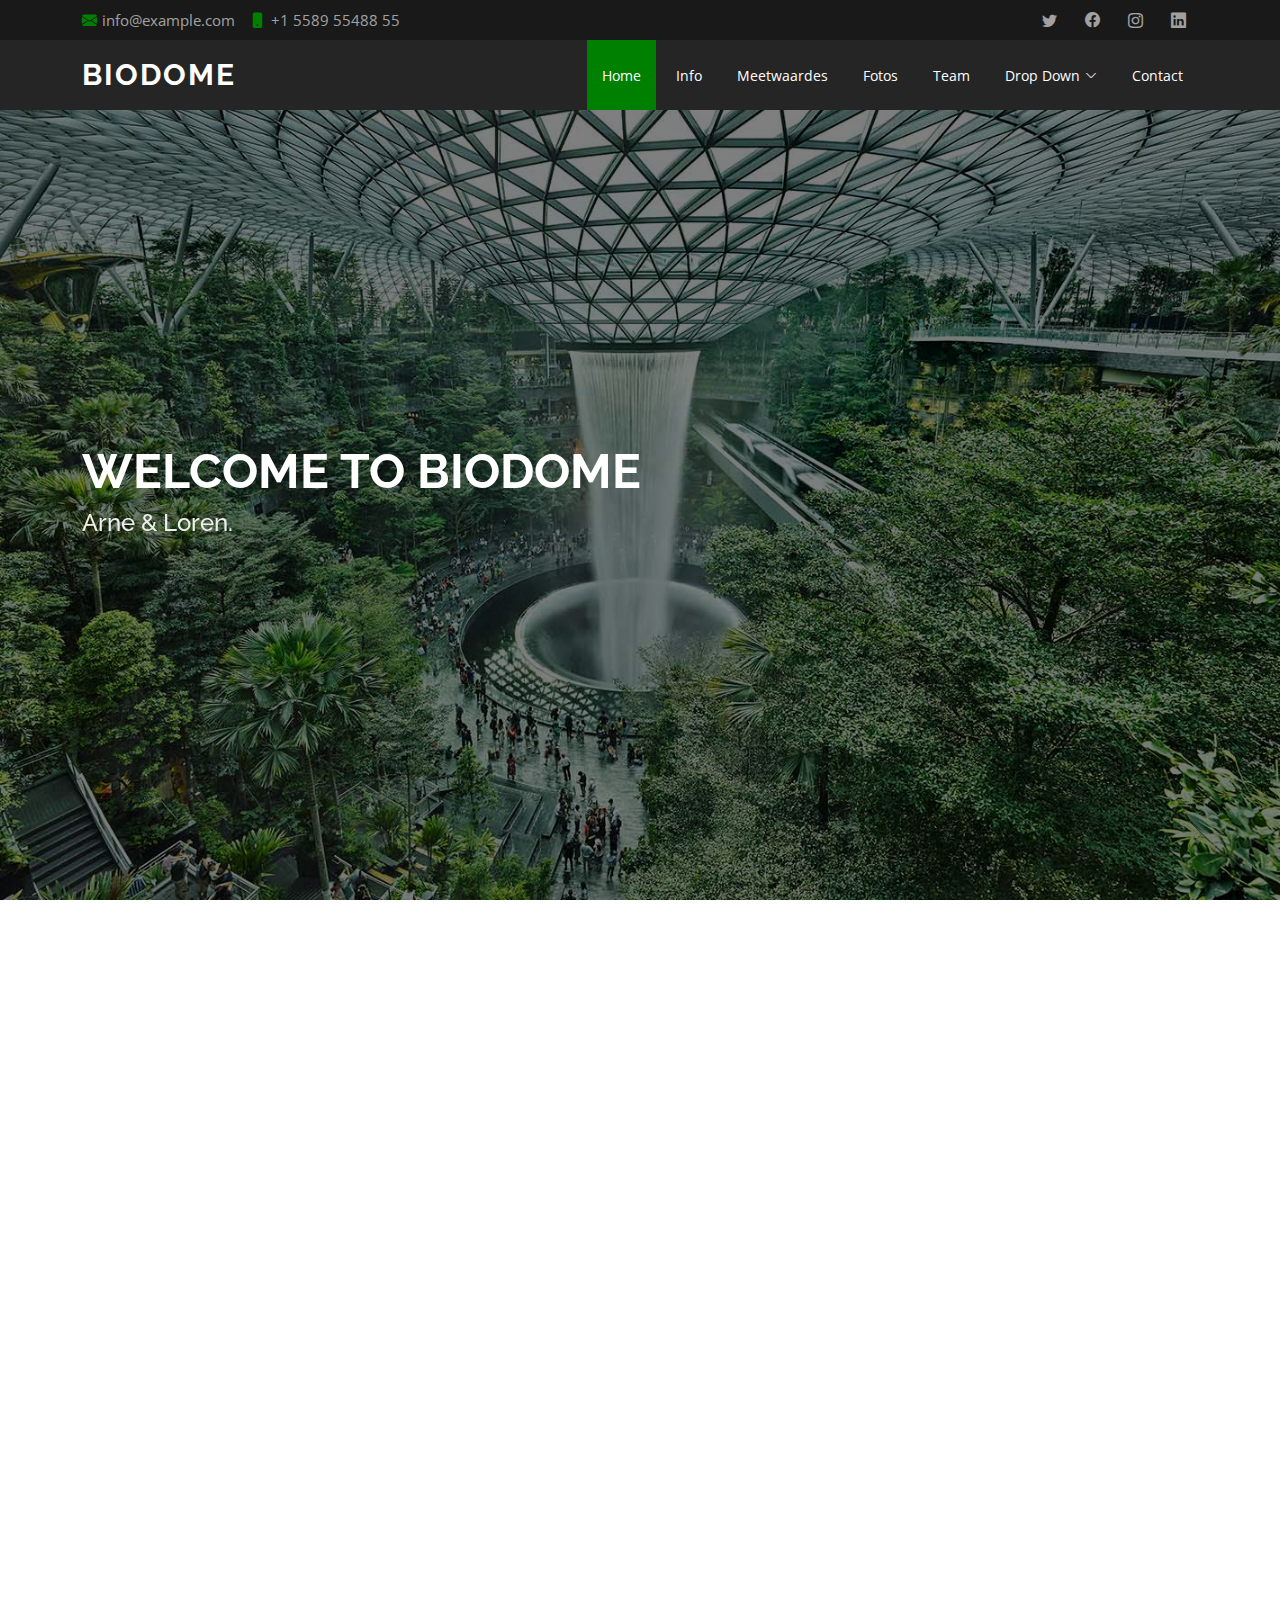
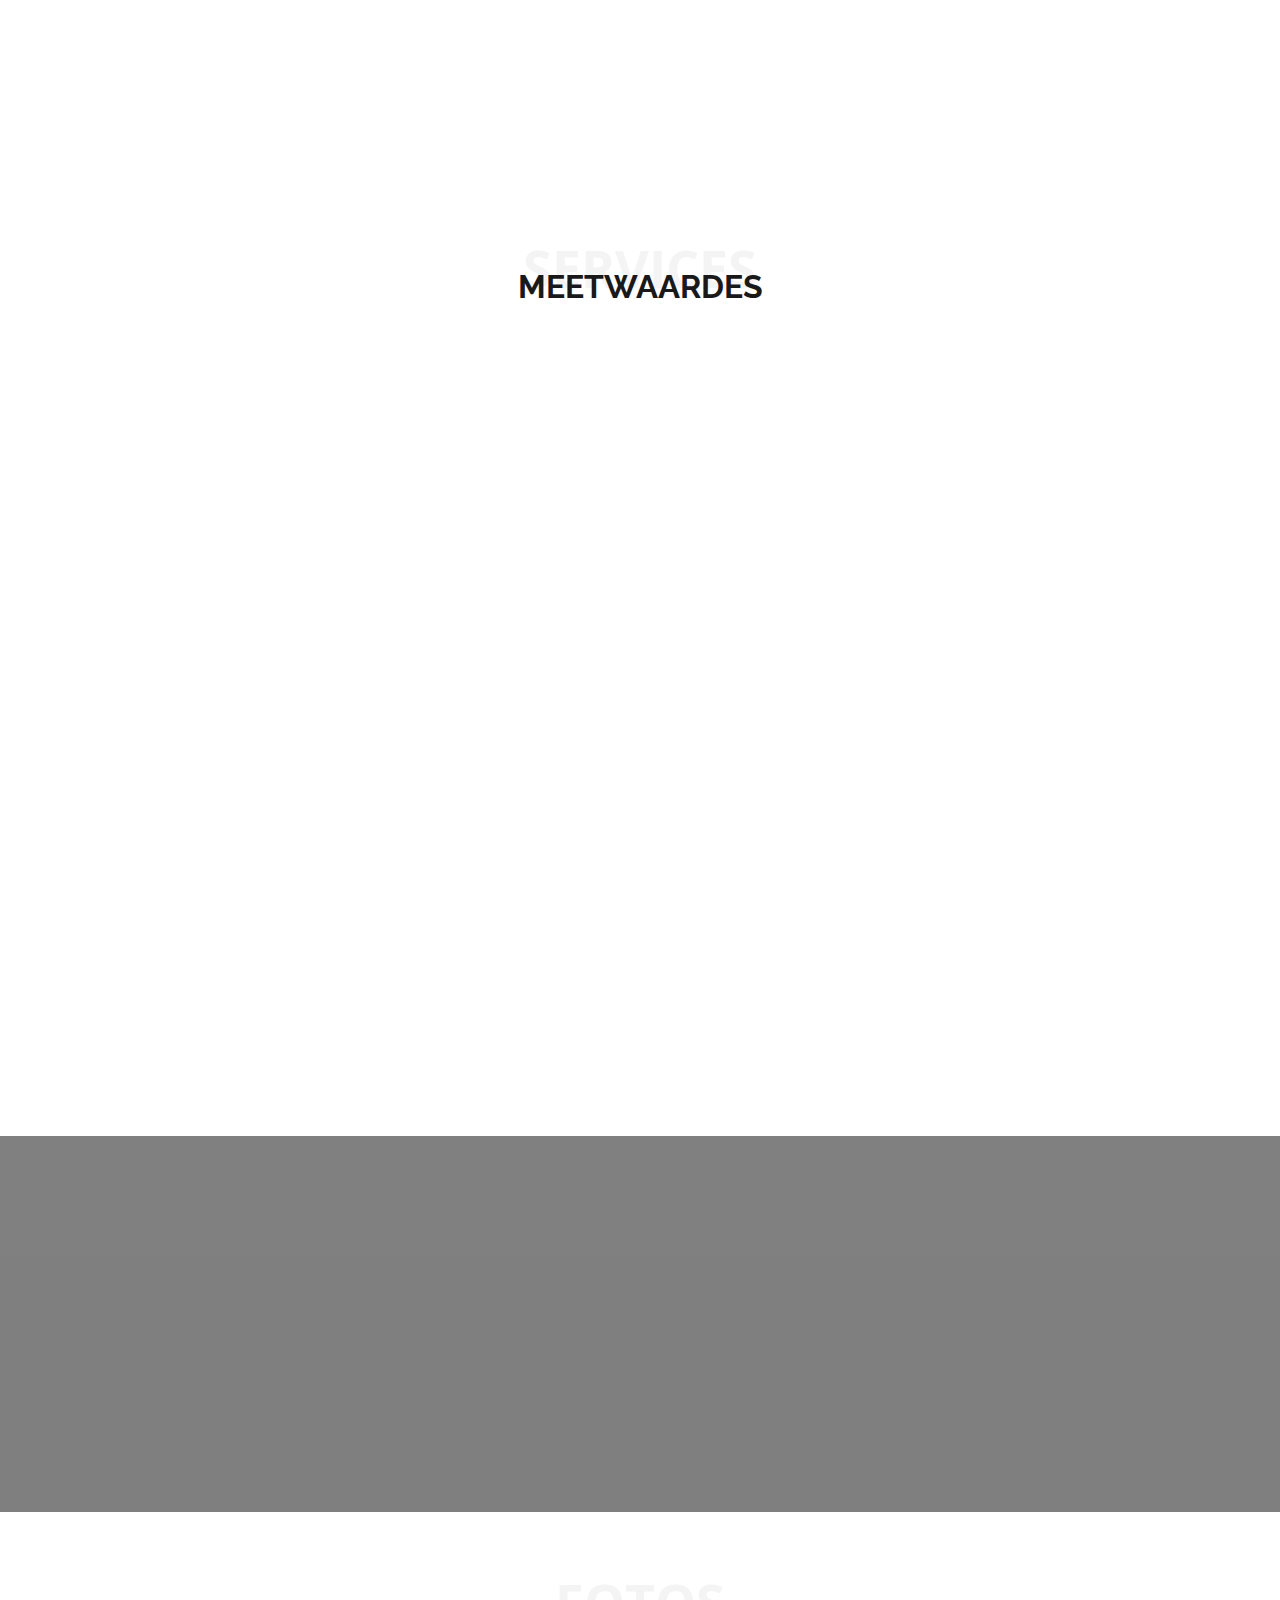
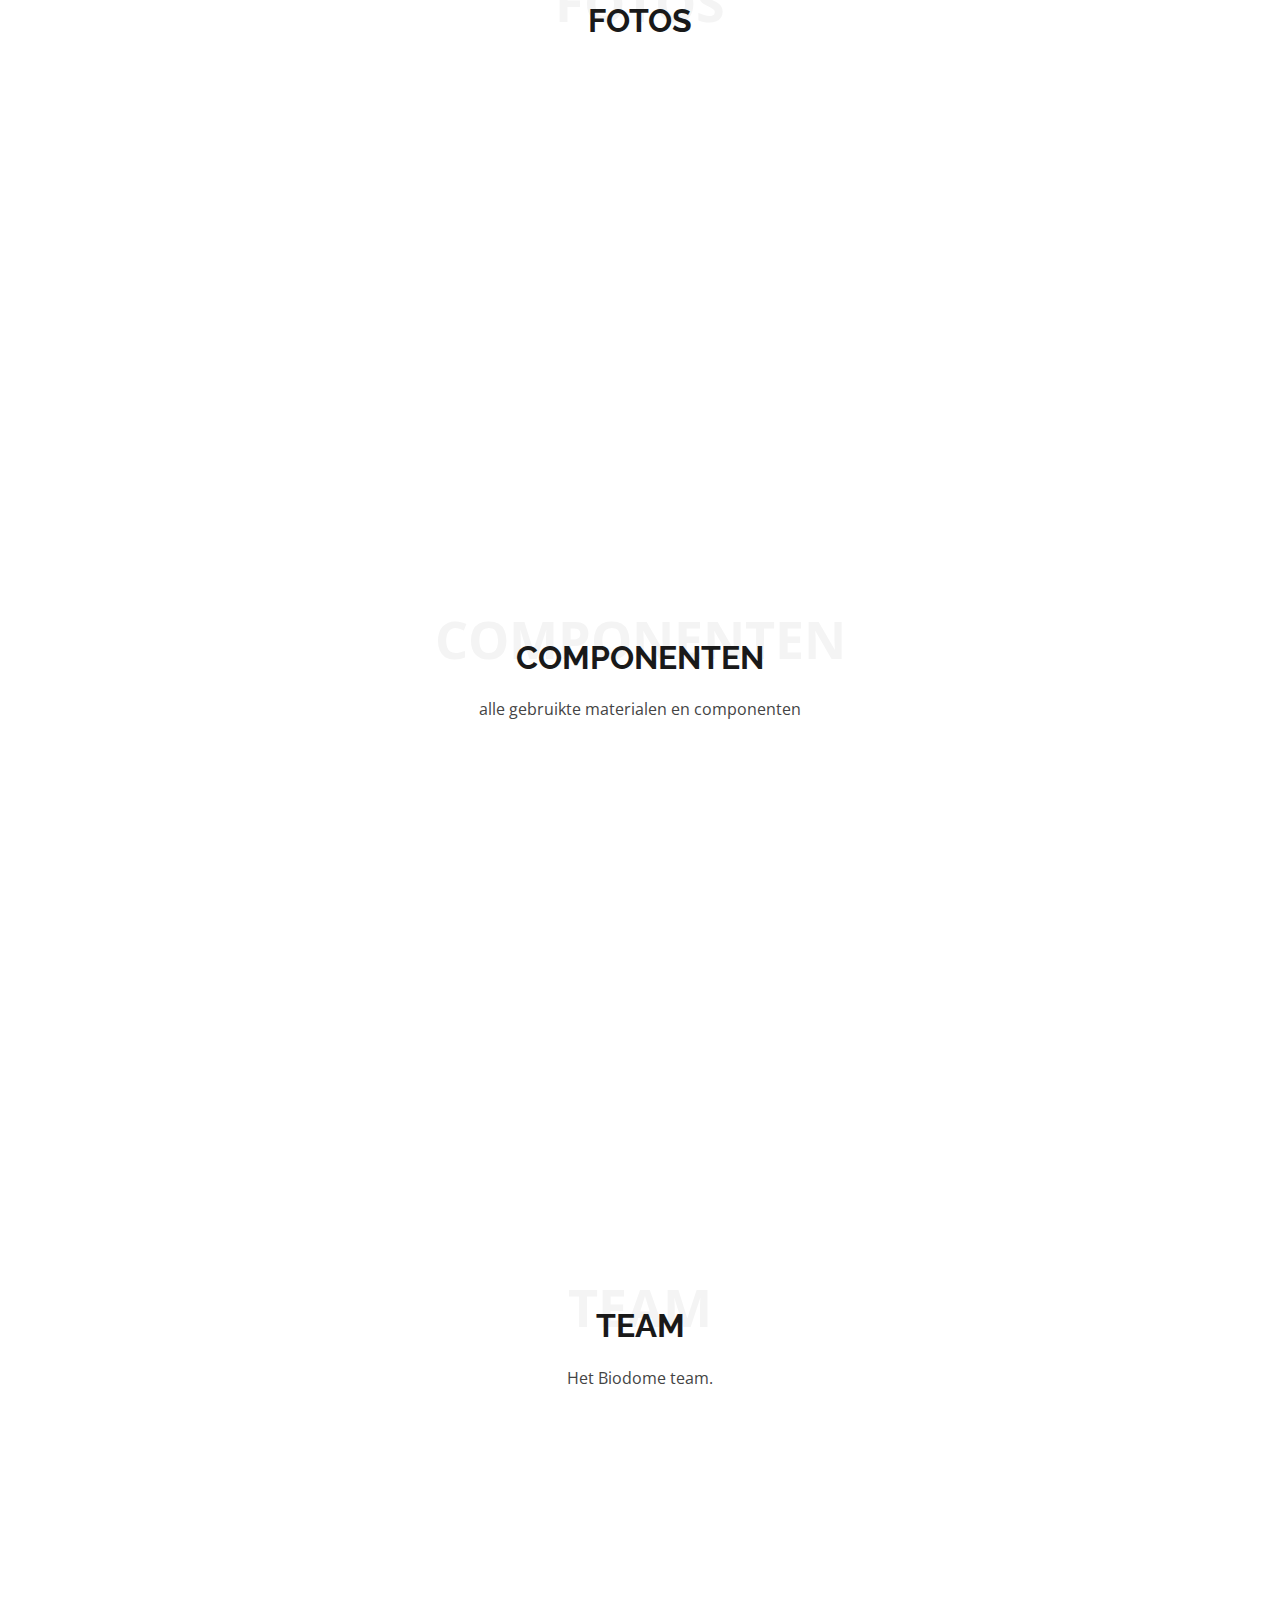
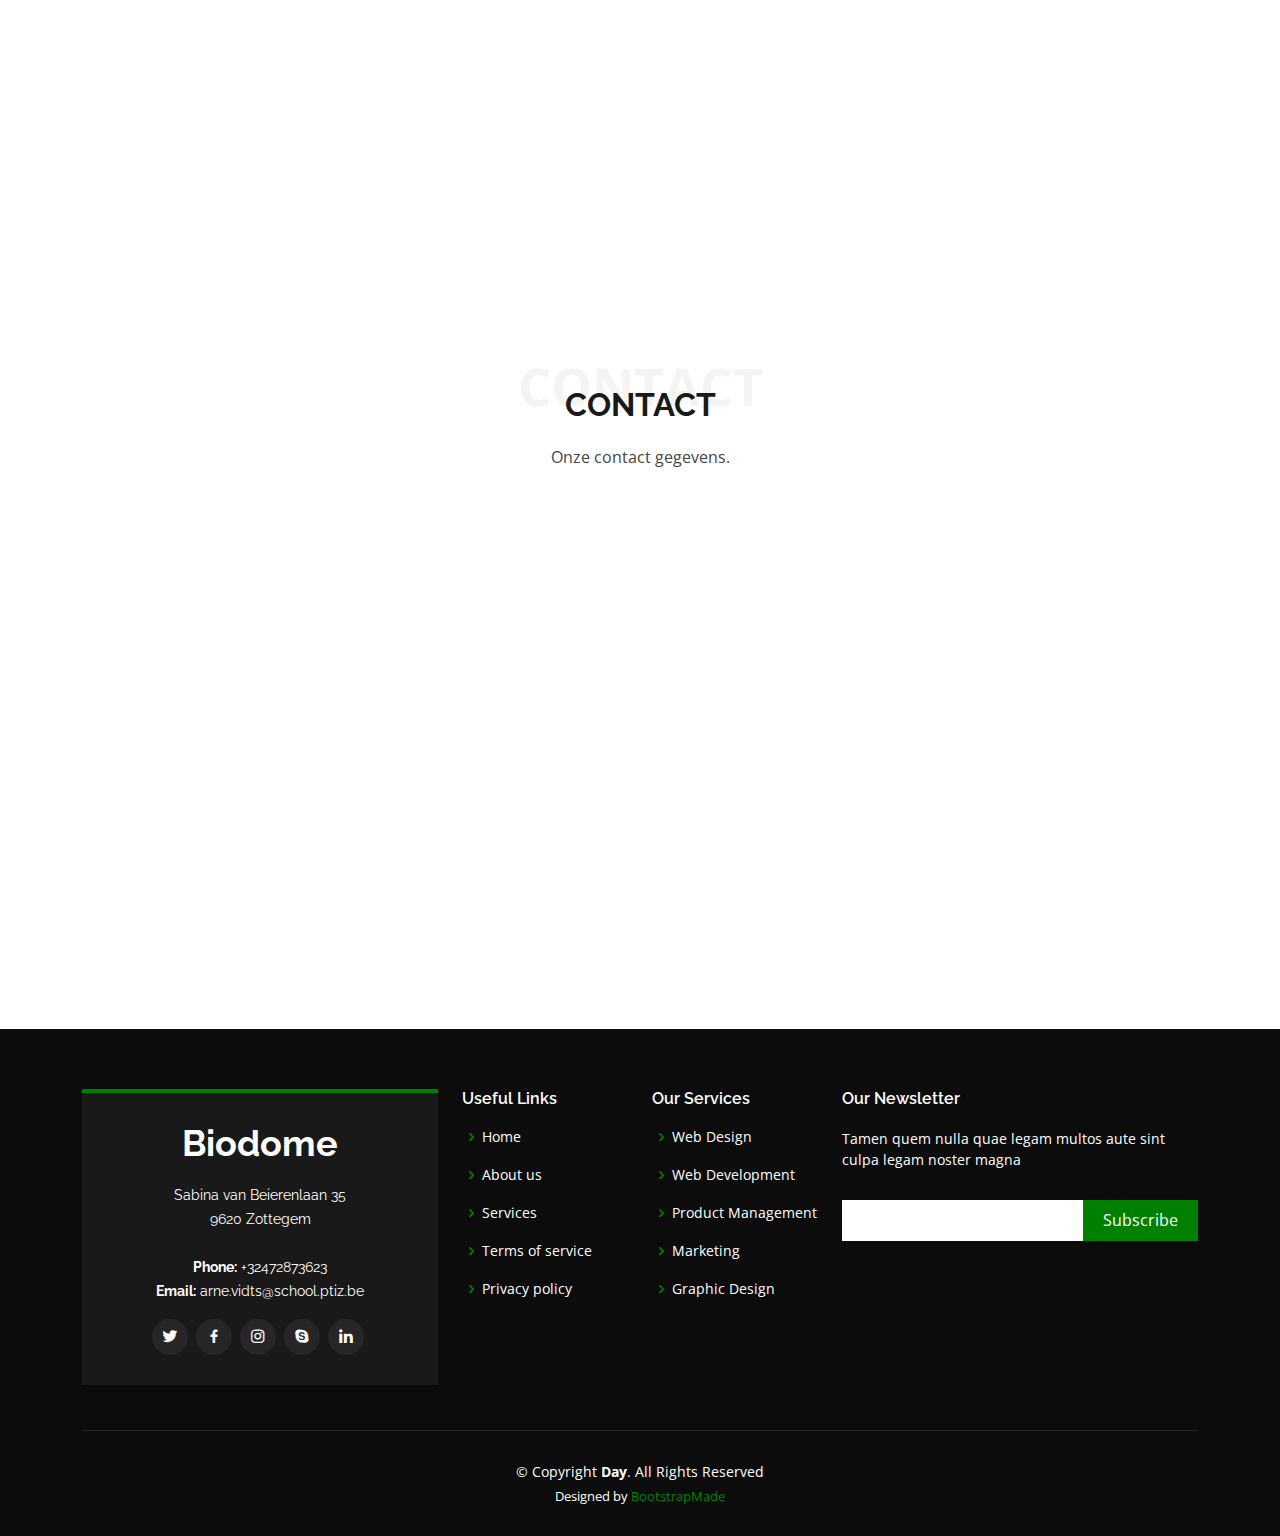
==== commit 8c0bfeda: "update" ====
--- a/index.html
+++ b/index.html
@@ -359,12 +359,18 @@
       <div class="container">
 
         <div class="section-title">
-          <span>Pricing</span>
-          <h2>Pricing</h2>
-          <p>Sit sint consectetur velit quisquam cupiditate impedit suscipit alias</p>
-        </div>
-
-        <div class="row">
+          <span>Componenten</span>
+          <h2>Componenten</h2>
+          <p>alle gebruikte materialen en componenten</p>
+        </div>
+        <iframe width="100%" height="400" frameborder="0" scrolling="no" src="https://ptiz-my.sharepoint.com/personal/arne_vidts_school_ptiz_be/_layouts/15/Doc.aspx?sourcedoc={b23d9706-4edf-4b75-8db2-56cde959acb0}&action=embedview&wdAllowInteractivity=False&wdHideGridlines=True&wdHideHeaders=True&wdDownloadButton=True&wdInConfigurator=True"></iframe>
+
+
+
+
+
+
+        <!--<div class="row">
 
           <div class="col-lg-4 col-md-6" data-aos="zoom-in" data-aos-delay="150">
             <div class="box">
@@ -419,7 +425,7 @@
 
         </div>
 
-      </div>
+      </div>-->
     </section><!-- End Pricing Section -->
 
     <!-- ======= Team Section ======= -->
@@ -431,8 +437,7 @@
           <h2>Team</h2>
           <p>Het Biodome team.</p>
         </div>
-
-        <div class="row">
+        <div class="row justify-content-center bg-white">
           <div class="col-lg-4 col-md-6 d-flex align-items-stretch" data-aos="zoom-in">
             <div class="member">
               <img src="assets/img/team/team-1.jpg" alt="">
@@ -449,7 +454,6 @@
               </div>
             </div>
           </div>
-
           <div class="col-lg-4 col-md-6 d-flex align-items-stretch" data-aos="zoom-in">
             <div class="member">
               <img src="assets/img/team/loren.jpg" alt="">
@@ -512,36 +516,6 @@
           <div>
             <iframe style="border:0; width: 100%; height: 270px;" src="https://maps.google.com/maps?q=Sabina%20van%20Beierenlaan%2035&t=&z=17&ie=UTF8&iwloc=&output=embed" frameborder="0" allowfullscreen></iframe>
           </div>
-
-        <!--<div class="col-lg-6 ">
-            <iframe class="mb-4 mb-lg-0" src=iframe src="https://maps.google.com/maps?q=Sabina%20van%20Beierenlaan%2035&t=&z=17&ie=UTF8&iwloc=&output=embed" width="600" height="450" style="border:0;" allowfullscreen="" loading="lazy" frameborder="0" style="border:0; width: 100%; height: 384px;" allowfullscreen></iframe>
-          </div>-->
-
-          <!--<div class="col-lg-6">
-            <form action="forms/contact.php" method="post" role="form" class="php-email-form">
-              <div class="row">
-                <div class="col-md-6 form-group">
-                  <input type="text" name="name" class="form-control" id="name" placeholder="Your Name" required>
-                </div>
-                <div class="col-md-6 form-group mt-3 mt-md-0">
-                  <input type="email" class="form-control" name="email" id="email" placeholder="Your Email" required>
-                </div>
-              </div>
-              <div class="form-group mt-3">
-                <input type="text" class="form-control" name="subject" id="subject" placeholder="Subject" required>
-              </div>
-              <div class="form-group mt-3">
-                <textarea class="form-control" name="message" rows="5" placeholder="Message" required></textarea>
-              </div>
-              <div class="my-3">
-                <div class="loading">Loading</div>
-                <div class="error-message"></div>
-                <div class="sent-message">Your message has been sent. Thank you!</div>
-              </div>
-              <div class="text-center"><button type="submit">Send Message</button></div>
-            </form>
-          </div>-->
-
         </div>
 
       </div>
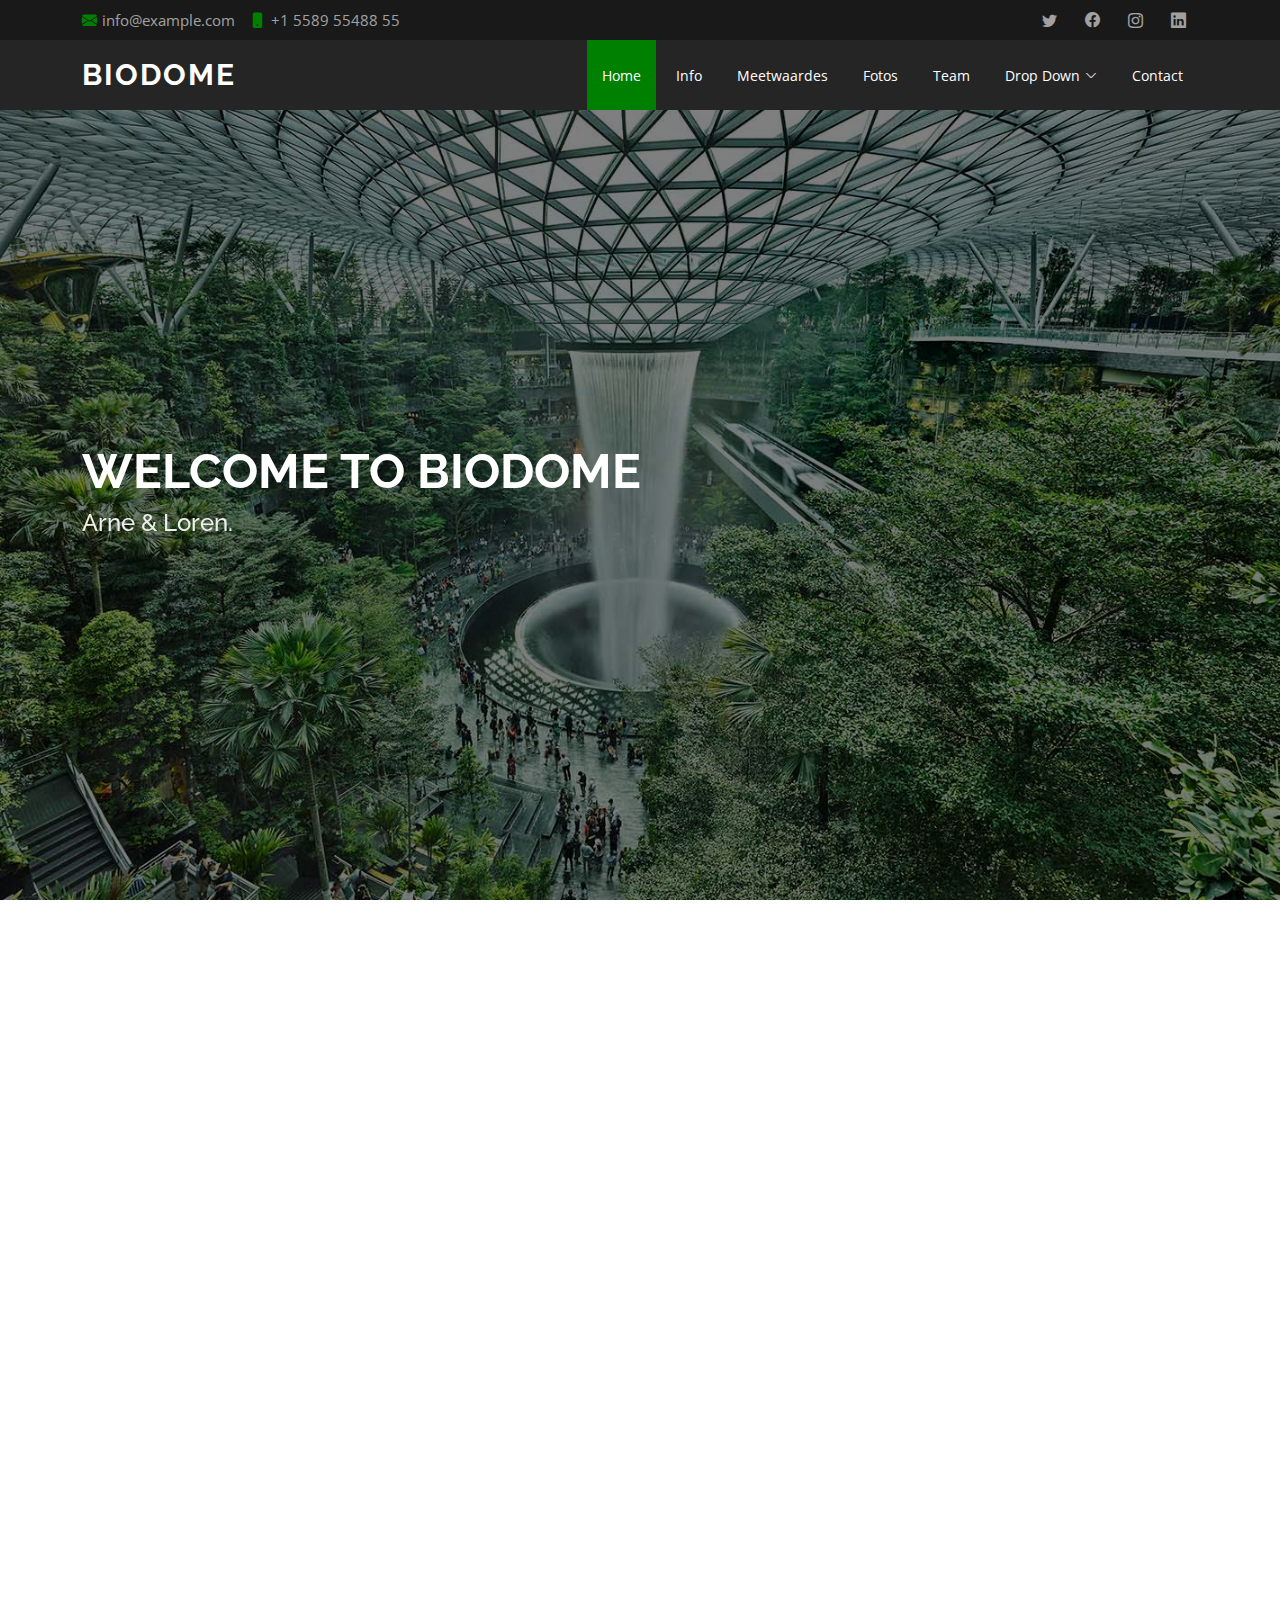
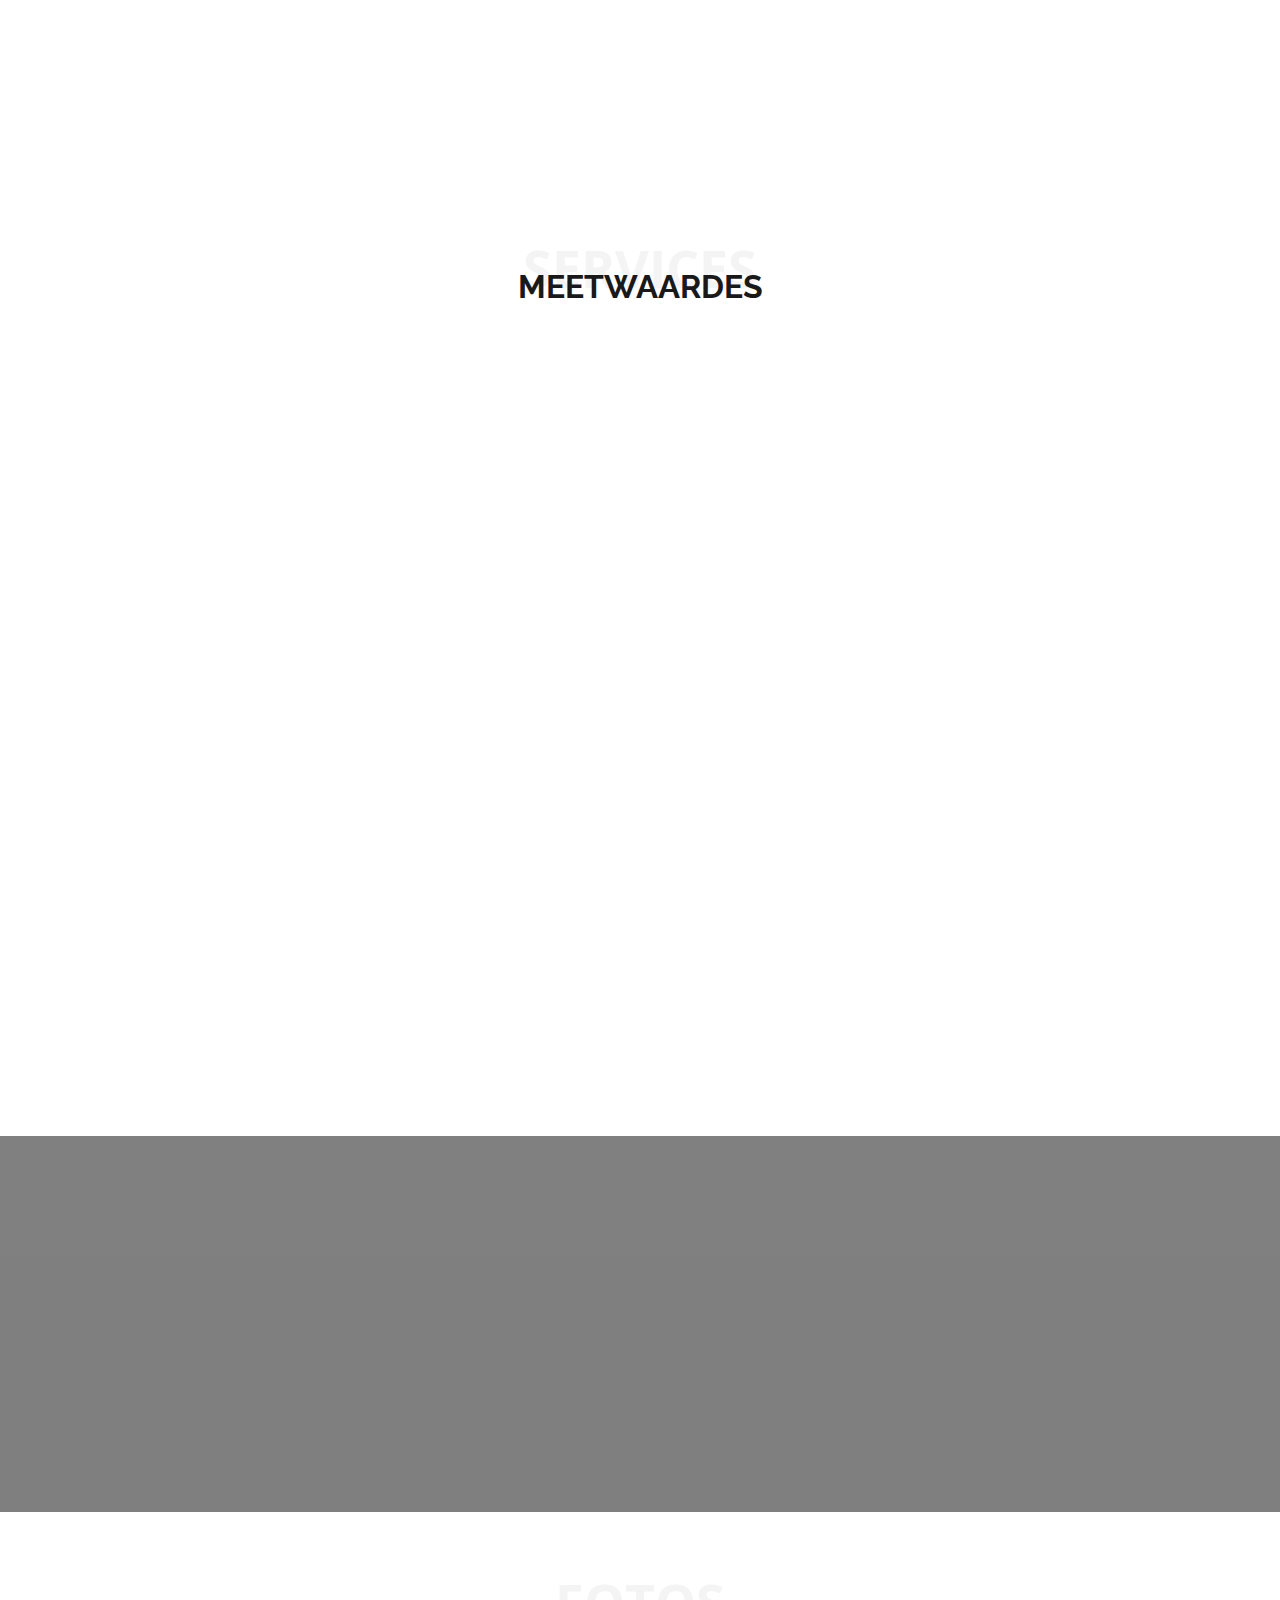
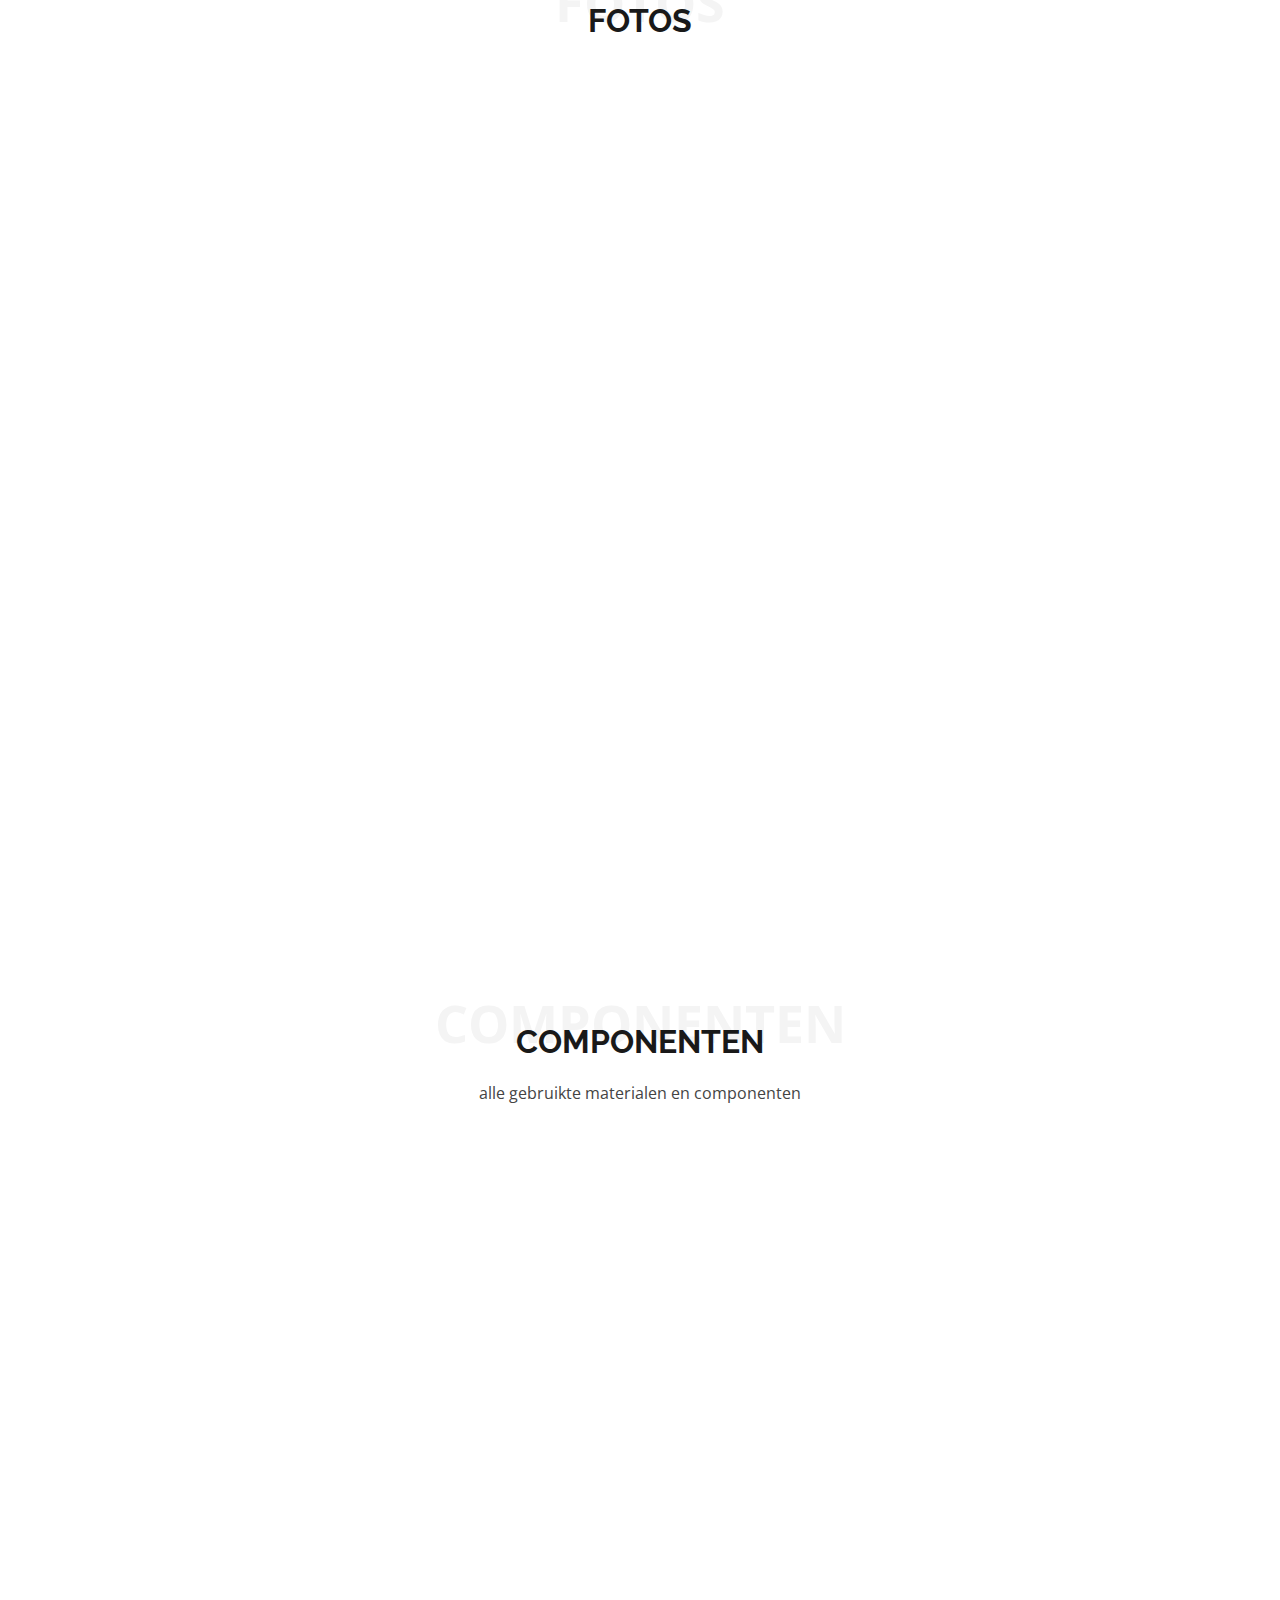
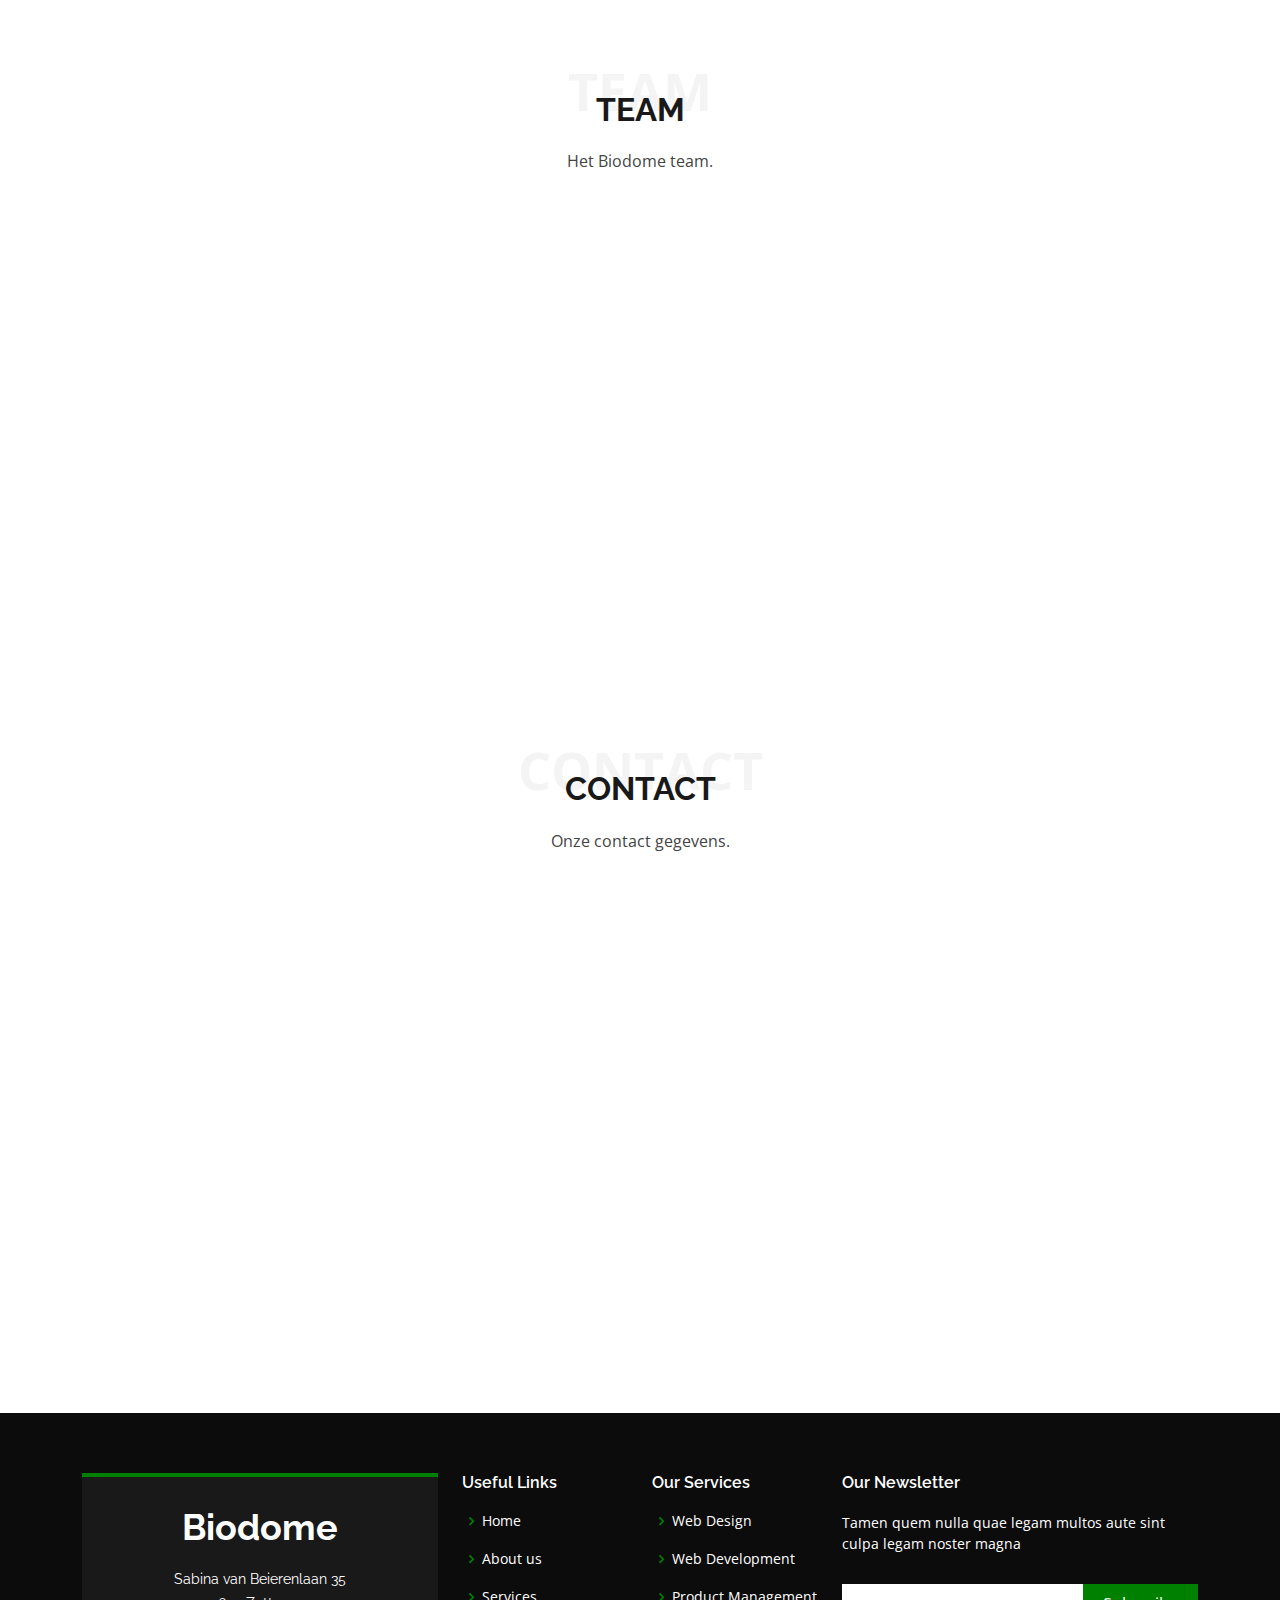
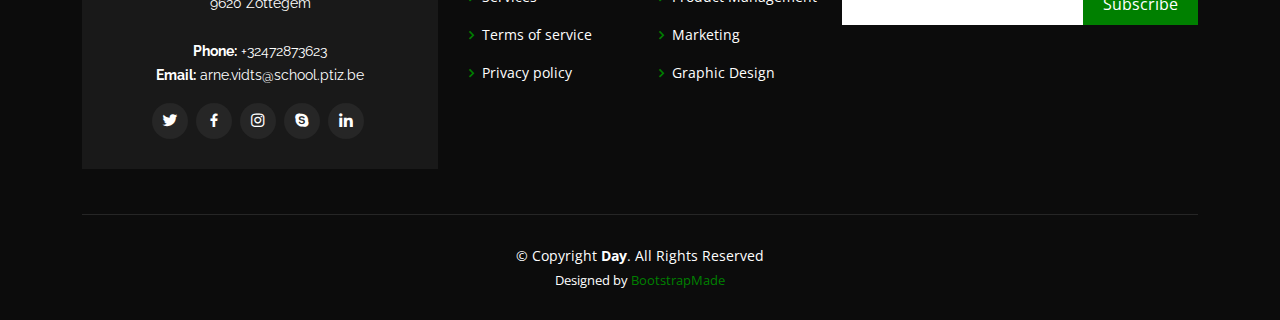
==== commit b577f783: "update" ====
--- a/index.html
+++ b/index.html
@@ -289,8 +289,8 @@
             </div>
           </div>
 
-          <div class="col-lg-4 col-md-6 portfolio-item filter-card">
-            <img src="assets/img/portfolio/portfolio-4.jpg" class="img-fluid" alt="">
+          <div class="col-lg-4 col-md-6 portfolio-item filter-Arduino">
+            <img src="assets/img/portfolio/arduino1.jpg" class="img-fluid" alt="">
             <div class="portfolio-info">
               <h4>Card 2</h4>
               <p>Card</p>
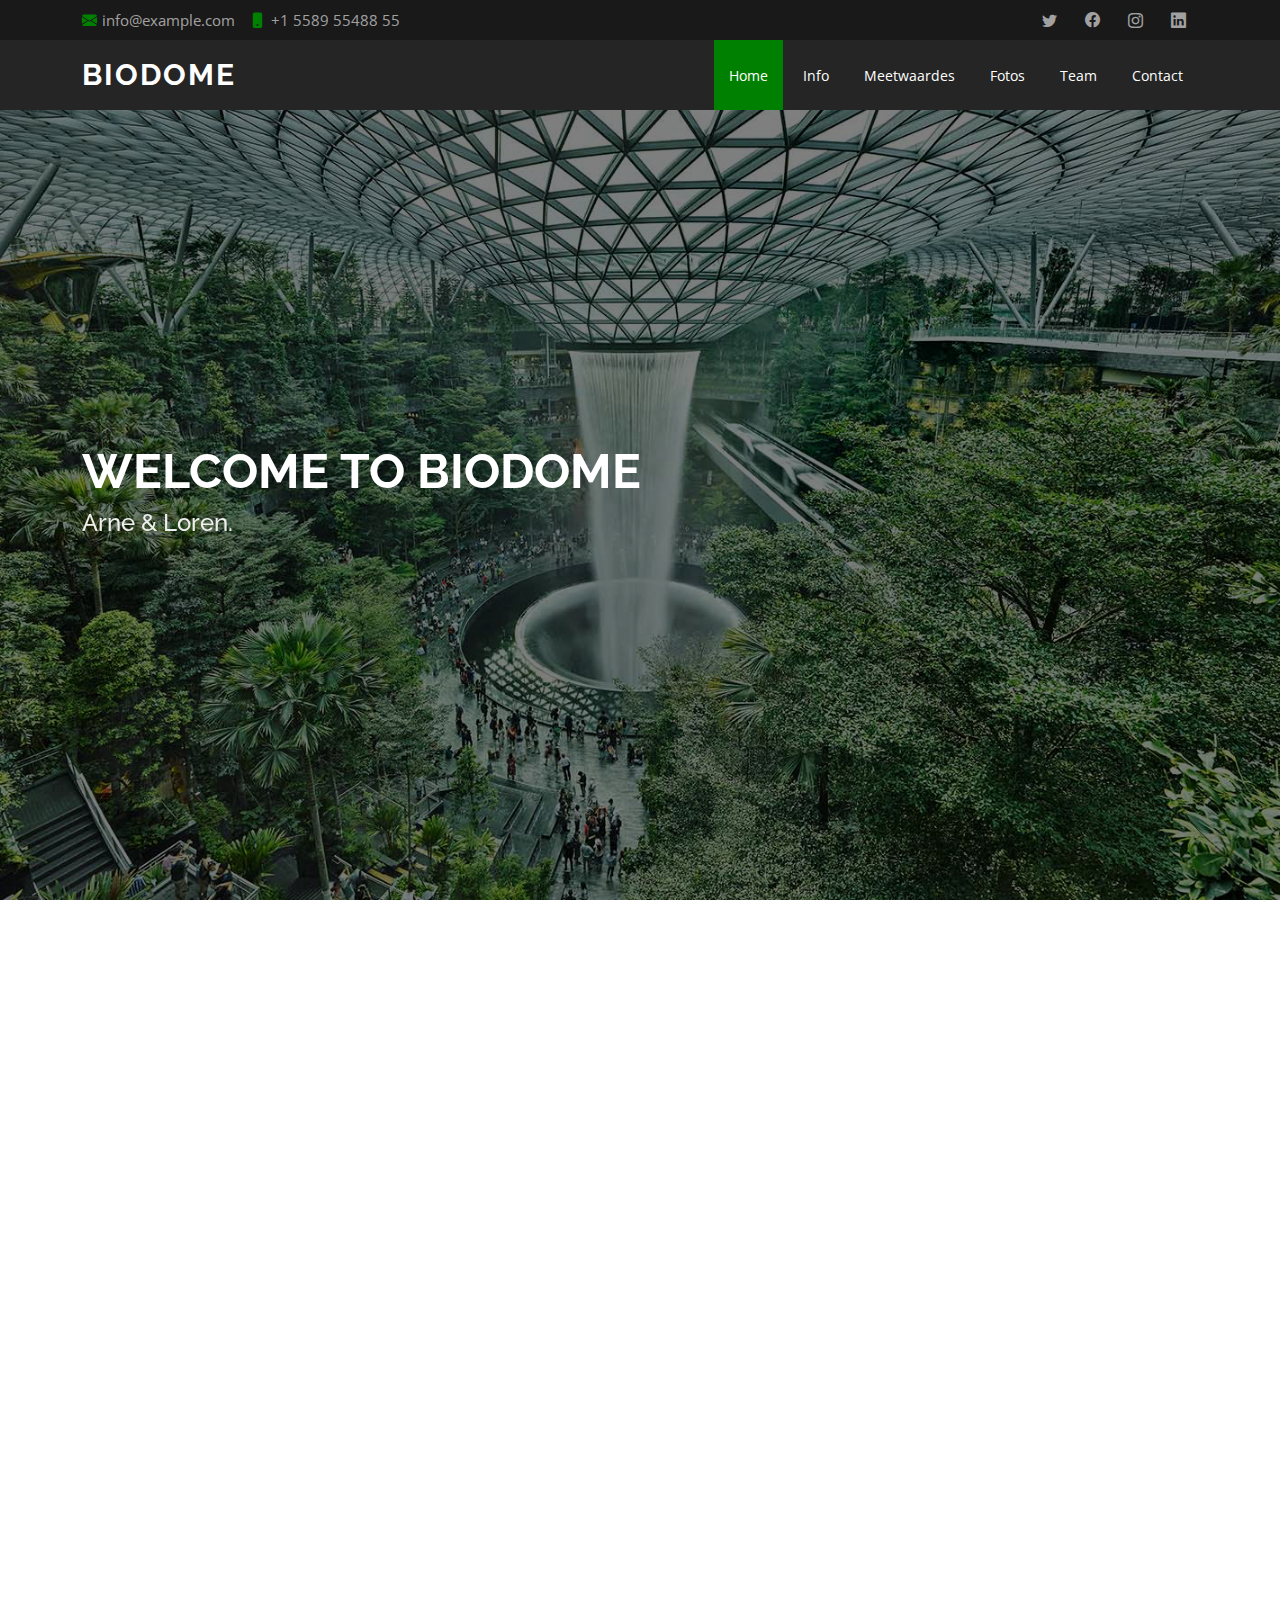
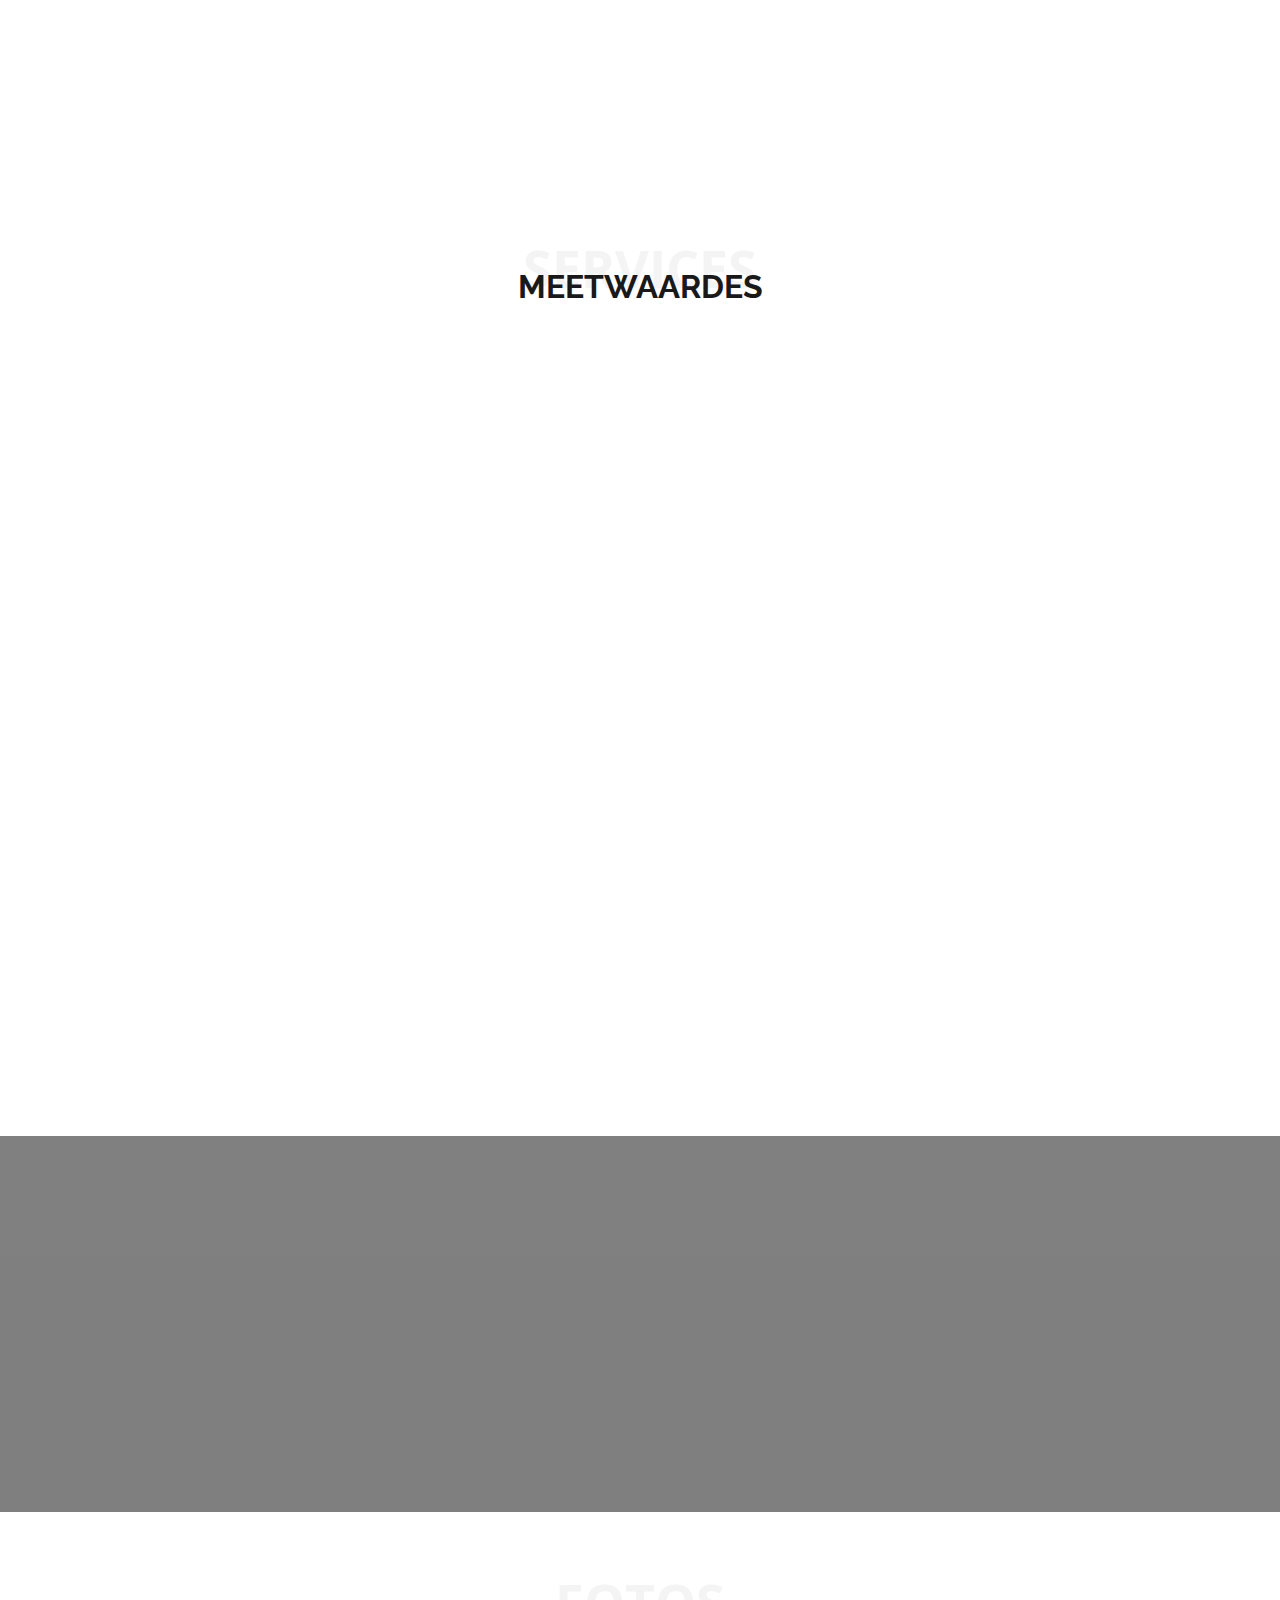
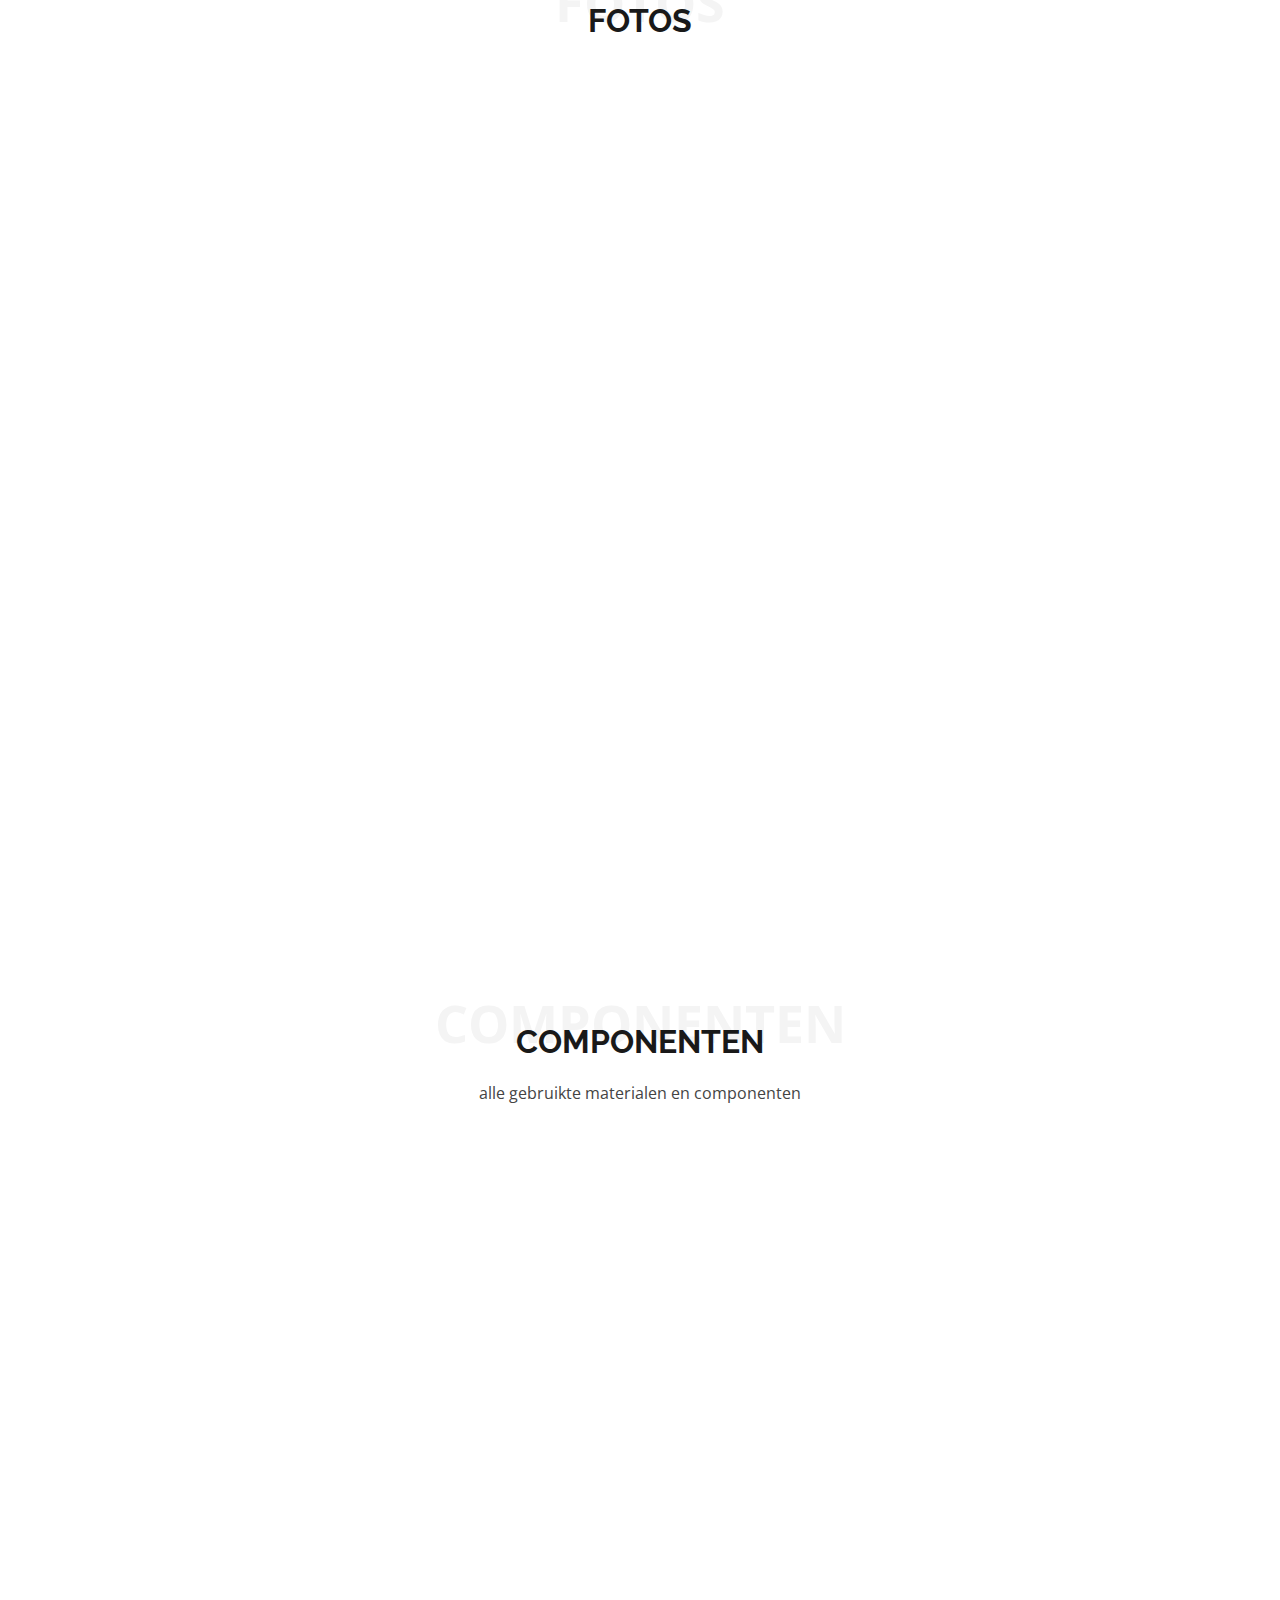
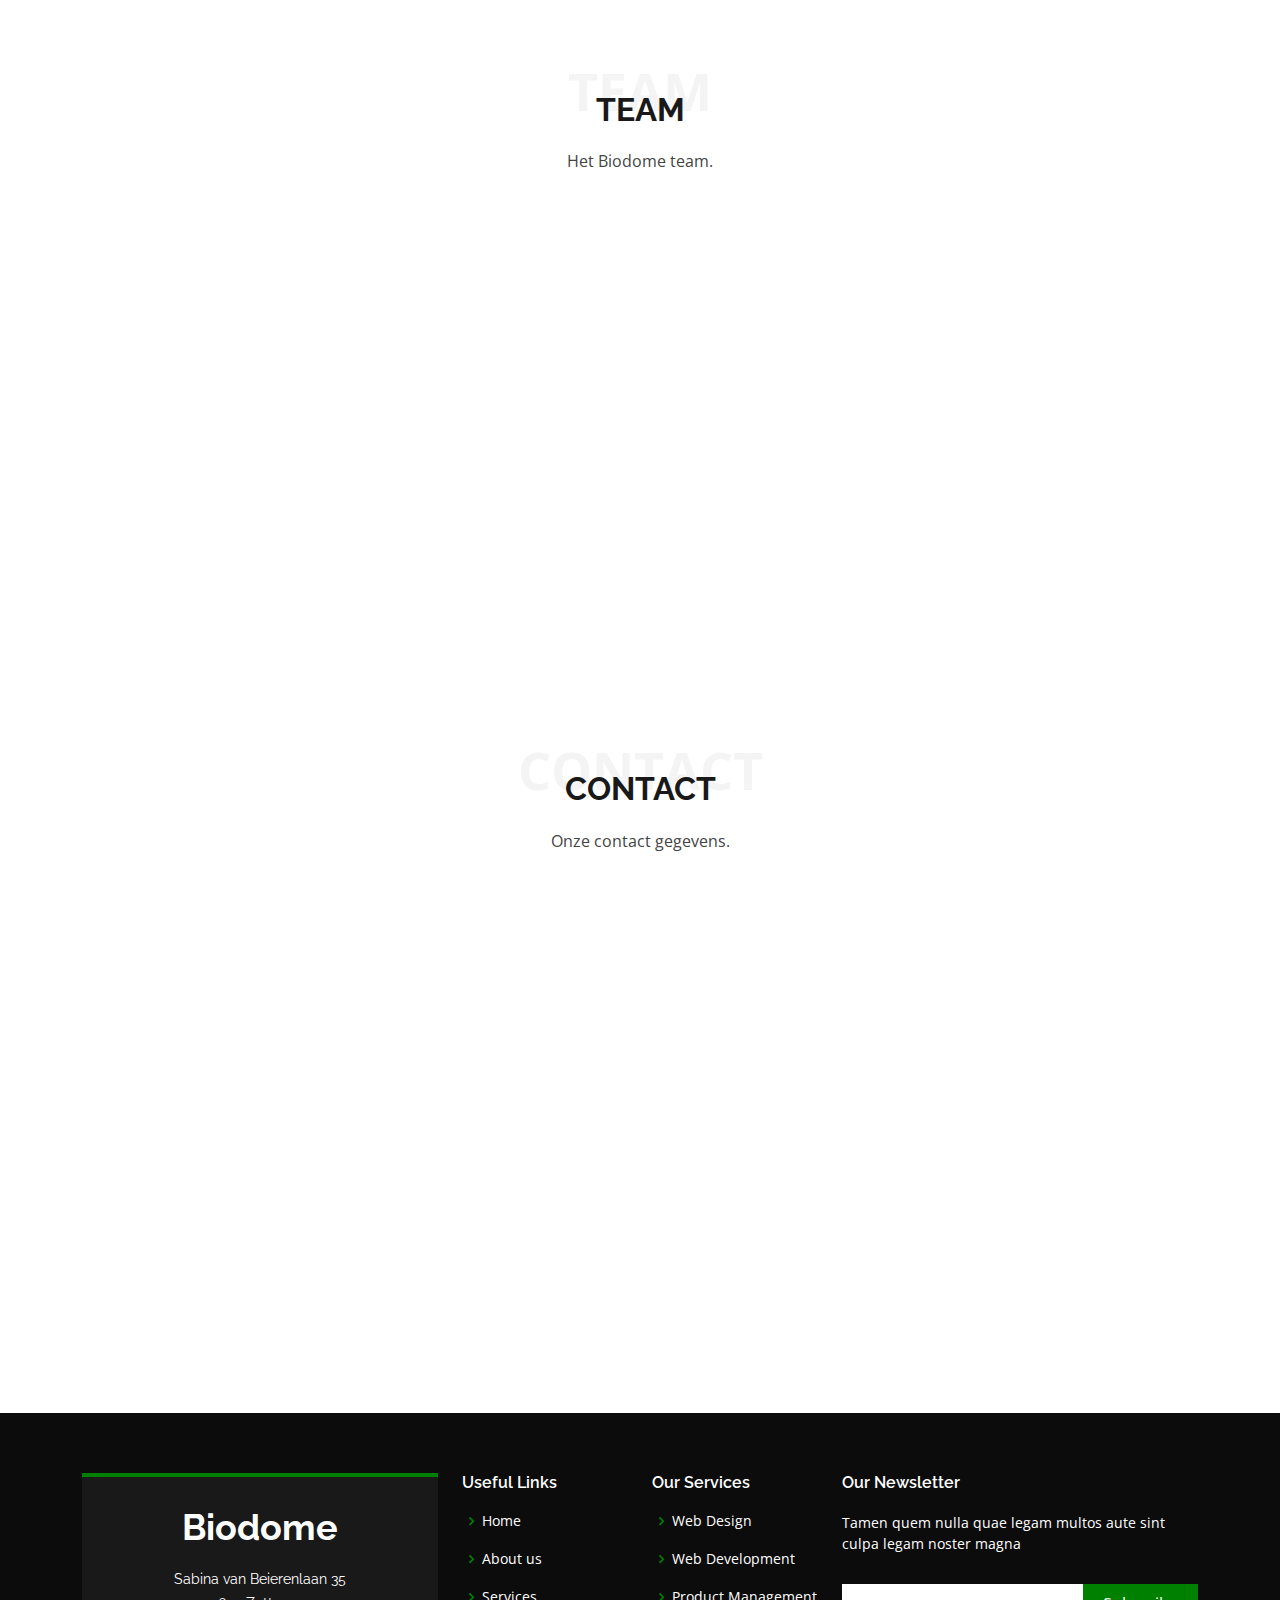
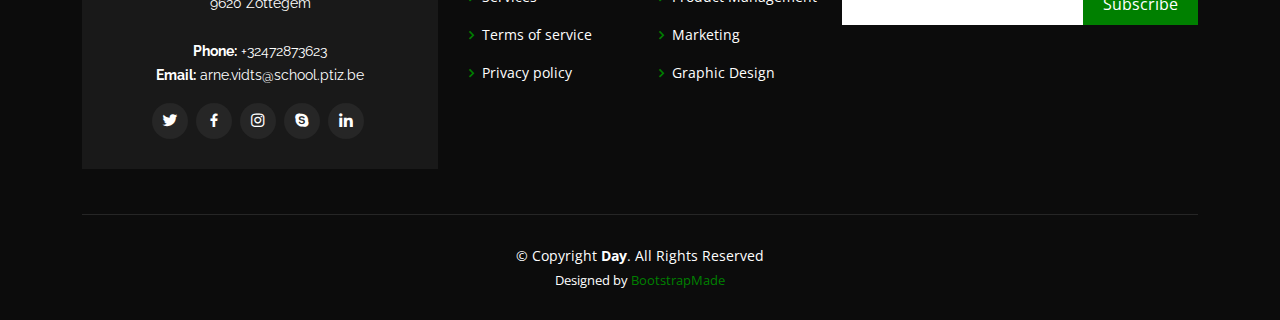
==== commit 8a44488f: "update 3.0" ====
--- a/index.html
+++ b/index.html
@@ -68,13 +68,13 @@
           <li><a class="nav-link scrollto" href="#services">Meetwaardes</a></li>
           <li><a class="nav-link scrollto " href="#portfolio">Fotos</a></li>
           <li><a class="nav-link scrollto" href="#team">Team</a></li>
-          <li class="dropdown"><a href="#"><span>Drop Down</span> <i class="bi bi-chevron-down"></i></a>
+          <!--<li class="dropdown"><a href="#"><span>Drop Down</span> <i class="bi bi-chevron-down"></i></a>
             <ul>
               <li><a href="#">Drop Down 1</a></li>
               <li><a href="#">Drop Down 2</a></li>
               <li><a href="#">Drop Down 3</a></li>
               <li><a href="#">Drop Down 4</a></li>
-            </ul>
+            </ul>-->
       
           <li><a class="nav-link scrollto" href="#contact">Contact</a></li>
         </ul>
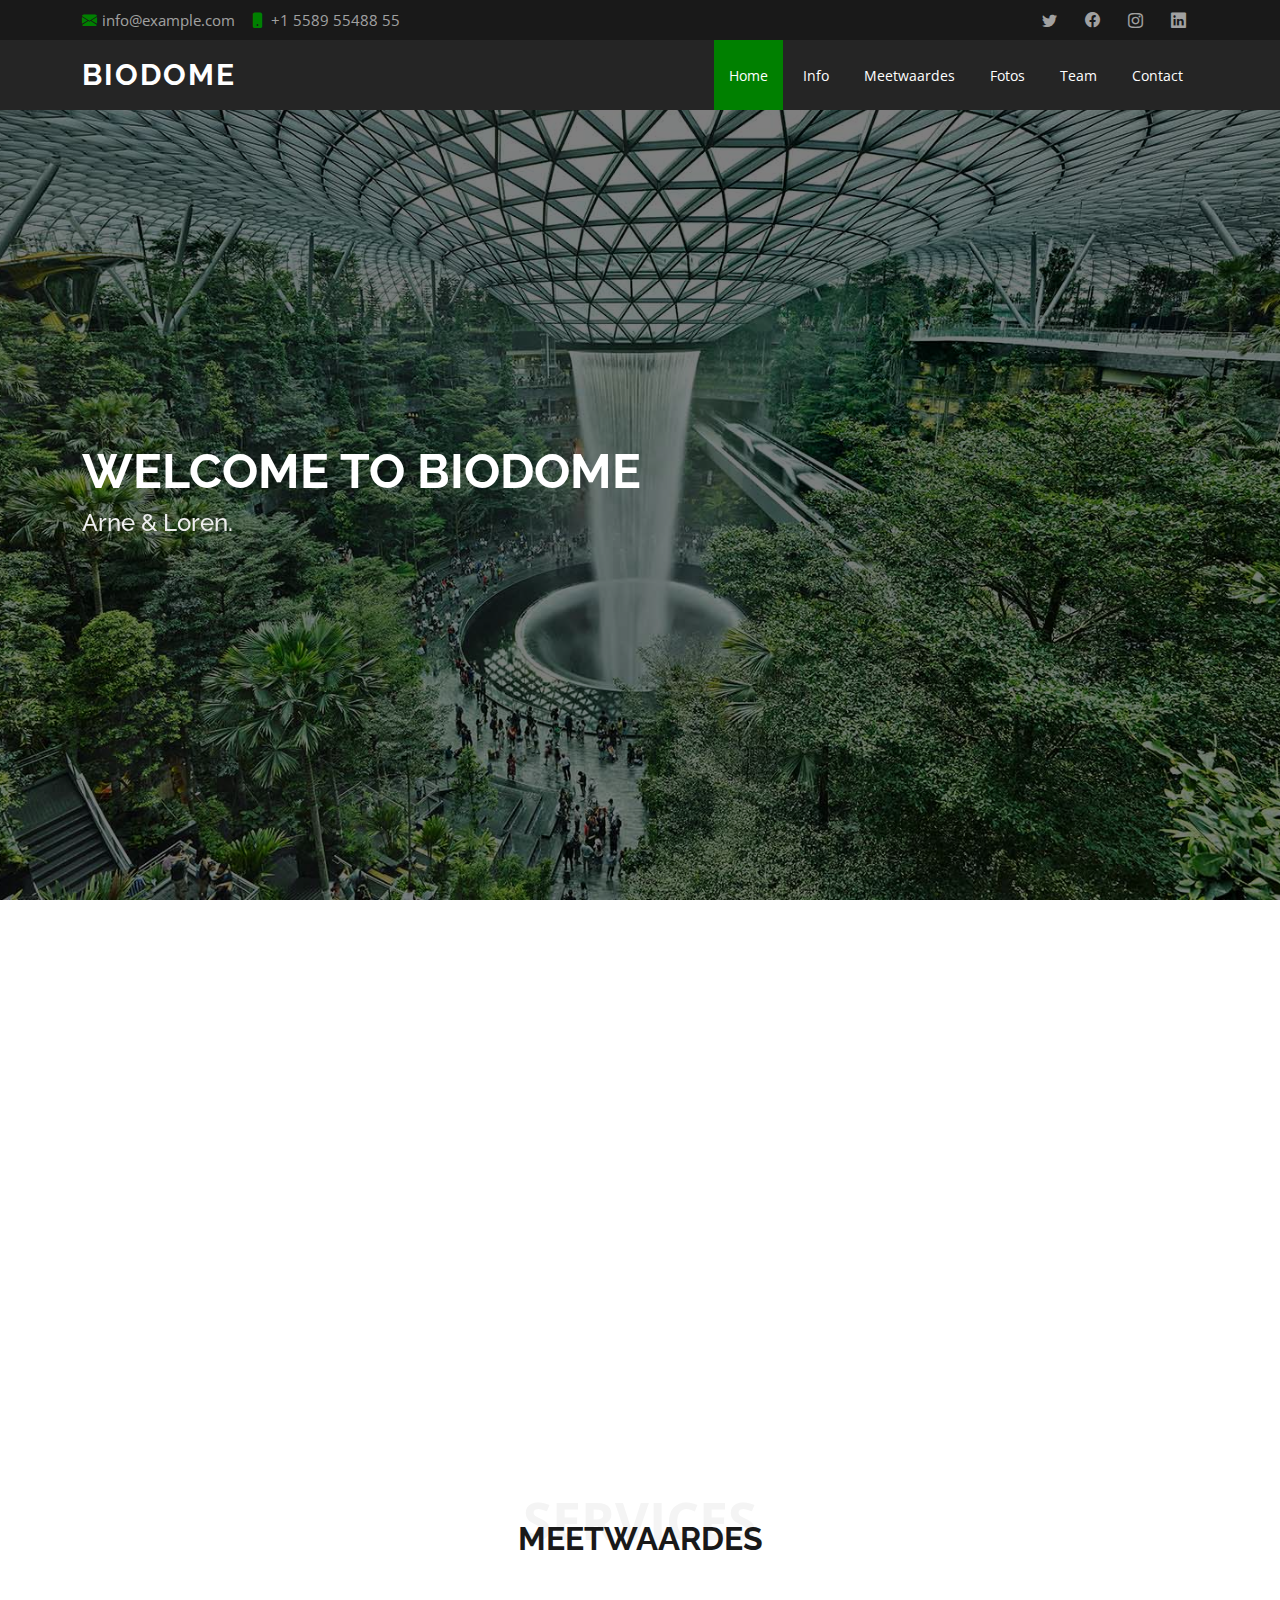
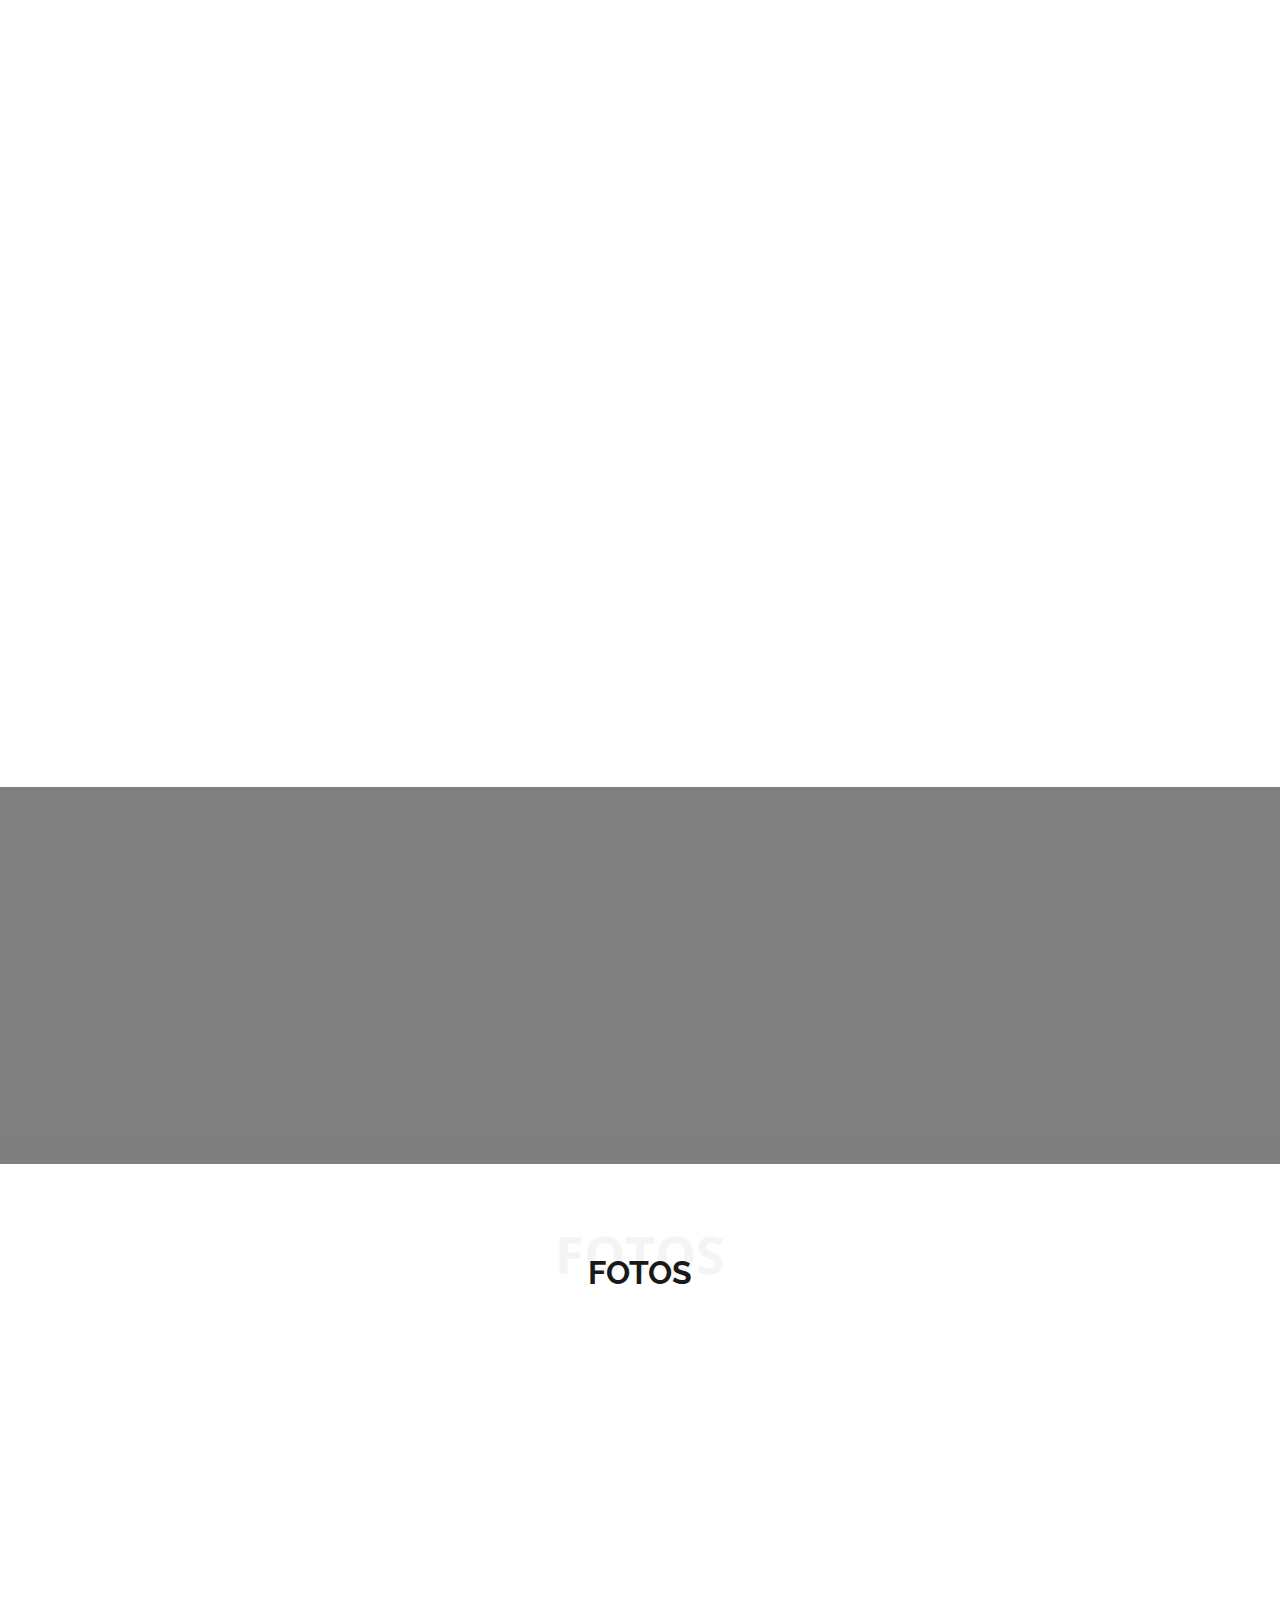
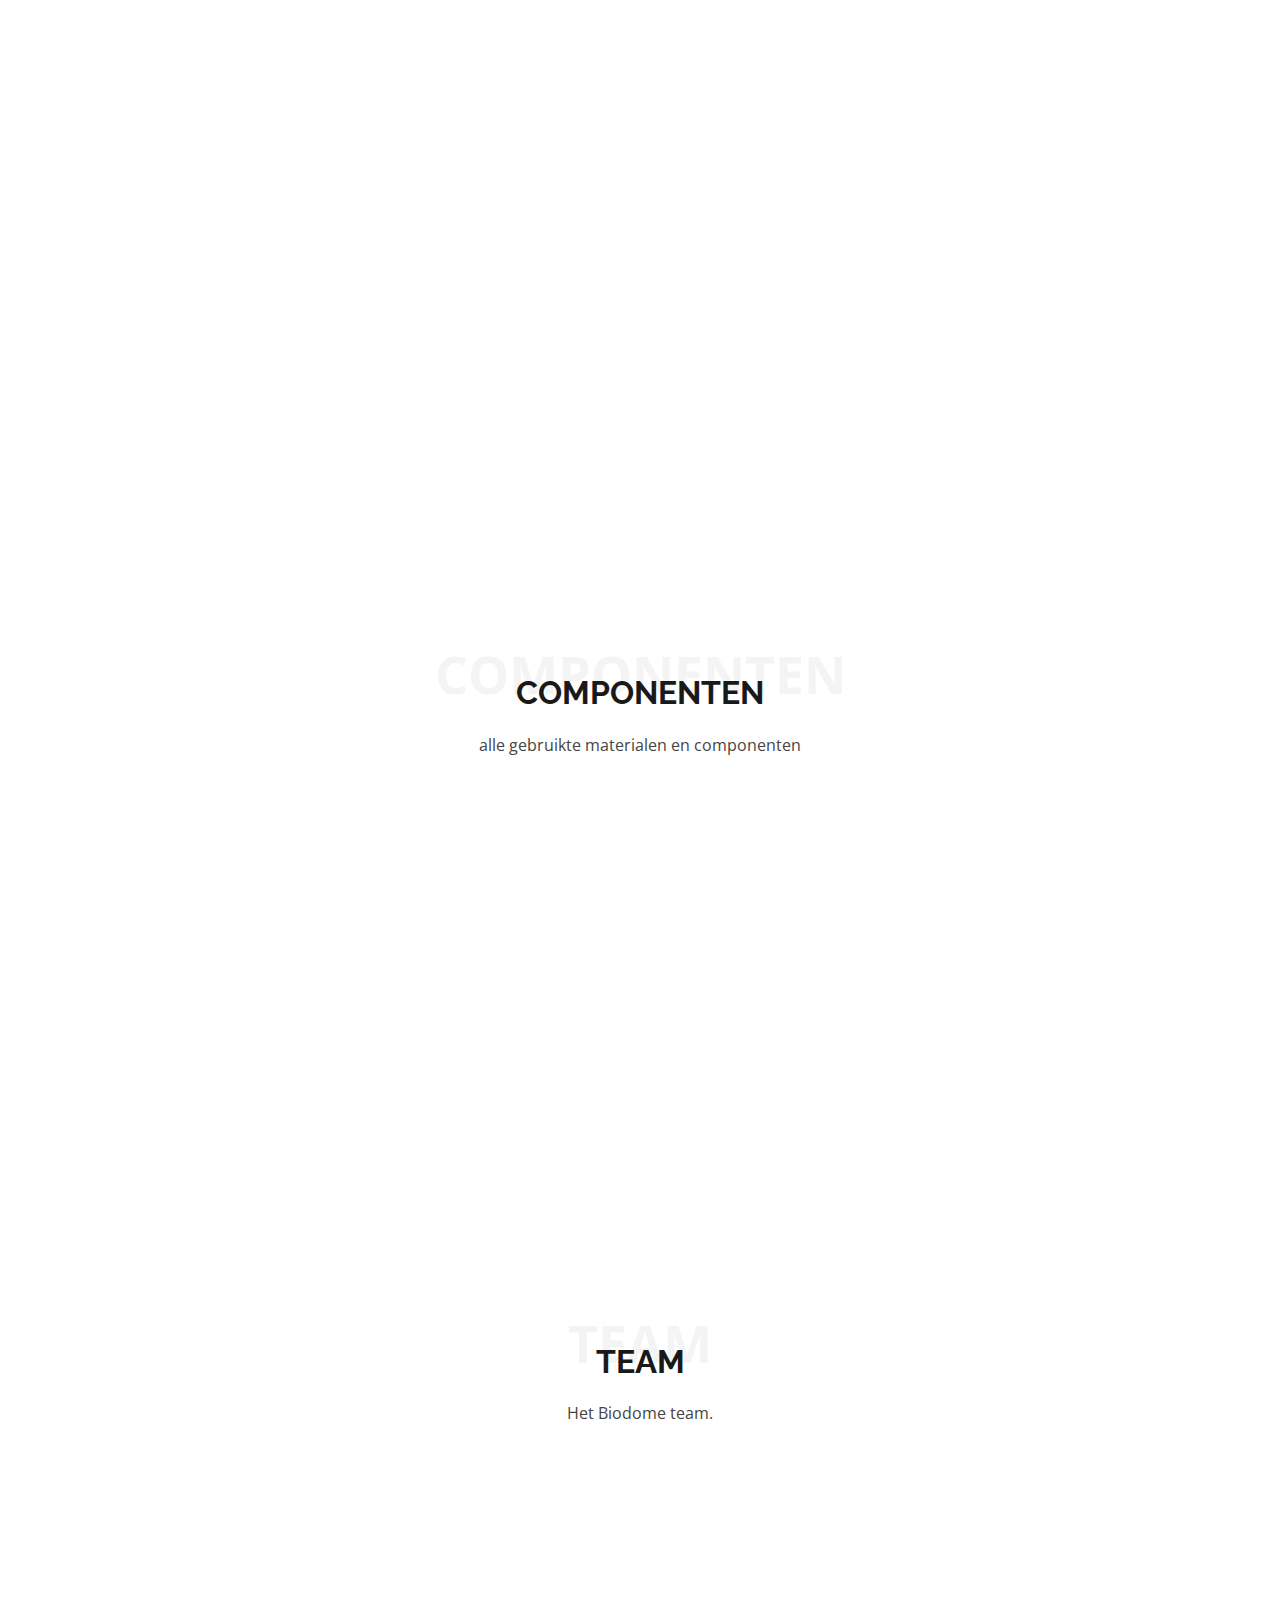
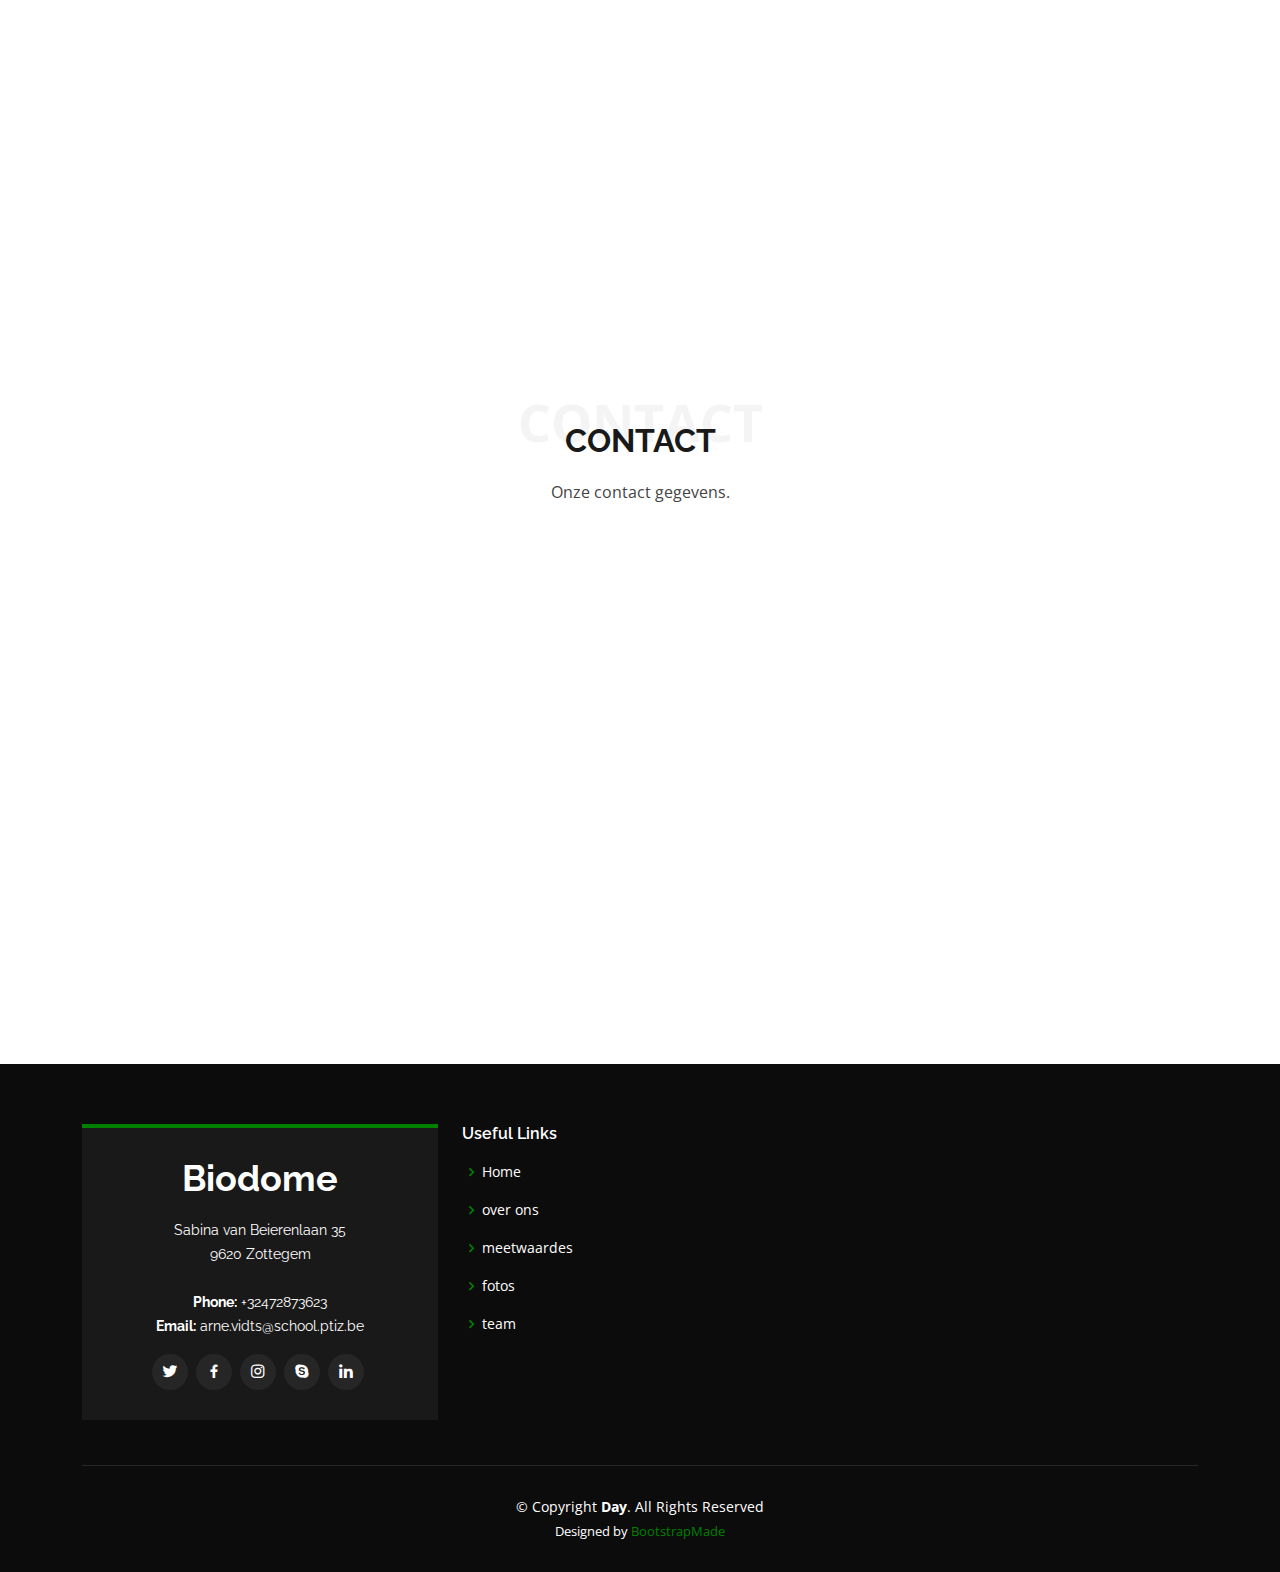
==== commit 36df816c: "update x" ====
--- a/index.html
+++ b/index.html
@@ -108,15 +108,15 @@
             <p class="fst-italic">
               Dit jaar gaan Loren en ik voor ons gip een Biodome maken.
             </p>
-            <ul>
+            <!--<ul>
               <li><i class="bi bi-check-circle"></i> a</li>
               <li><i class="bi bi-check-circle"></i> b</li>
               <li><i class="bi bi-check-circle"></i> c</li>
-            </ul>
+            </ul>-->
             <p>
-              Ullamco laboris nisi ut aliquip ex ea commodo consequat. Duis aute irure dolor in reprehenderit in voluptate
-              velit esse cillum dolore eu fugiat nulla pariatur. Excepteur sint occaecat cupidatat non proident, sunt in
-              culpa qui officia deserunt mollit anim id est laborum
+             We gaan in de biodome een closed environment maken, dit wil zeggen dat deze serre alles 
+             zelf gaat regelen met de middelen die wij hem aanbieden maar dat er van buitenaf niks aan de planten wordt gedaan.
+             Met behulp van een arduino gaan wij verschillende waarden uitmeten en aanpassen naar de wil van de planten in ons systeem.
             </p>
           </div>
         </div>
@@ -125,7 +125,7 @@
     </section><!-- End About Section -->
 
     <!-- ======= Why Us Section ======= -->
-    <section id="why-us" class="why-us">
+    <!--<section id="why-us" class="why-us">
       <div class="container">
 
         <div class="row">
@@ -156,7 +156,7 @@
 
         </div>
 
-      </div>
+      </div>-->
     </section><!-- End Why Us Section -->
 
  
@@ -181,7 +181,7 @@
 
           <div class="col-lg-4 col-md-6 d-flex align-items-stretch mt-4 mt-md-0" data-aos="fade-up" data-aos-delay="150">
             <div class="icon-box">
-              <div class="icon"><i class="bx bx-file"></i></div>
+              <div class="icon"><i class="bx bx-cloud-light-rain"></i></div>
               <h4><a href="">Luchtvochtigheid</a></h4>
               <p>We gaan de bodemvochtigheid meten en aanpassen waar nodig. </p>
             </div>
@@ -189,7 +189,7 @@
 
           <div class="col-lg-4 col-md-6 d-flex align-items-stretch mt-4 mt-lg-0" data-aos="fade-up" data-aos-delay="300">
             <div class="icon-box">
-              <div class="icon"><i class="bx bx-tachometer"></i></div>
+              <div class="icon"><i class="bx bx-droplet"></i></div>
               <h4><a href="">Bodemvochtigheid</a></h4>
               <p>We gaan meten hoeveel water de planten opnemen.</p>
             </div>
@@ -197,25 +197,25 @@
 
           <div class="col-lg-4 col-md-6 d-flex align-items-stretch mt-4" data-aos="fade-up" data-aos-delay="450">
             <div class="icon-box">
-              <div class="icon"><i class="bx bx-world"></i></div>
+              <div class="icon"><i class="bx bx-spa"></i></div>
+              <h4><a href="">welzijn</a></h4>
+              <p>We gaan ook wel kijken of de plant het goed doet in een bepaalde biotoop.</p>
+            </div>
+          </div>
+
+          <div class="col-lg-4 col-md-6 d-flex align-items-stretch mt-4" data-aos="fade-up" data-aos-delay="600">
+            <div class="icon-box">
+              <div class="icon"><i class="bx bx-sun"></i></div>
               <h4><a href="">lichtintensiteit</a></h4>
               <p>We gaan kijken hoeveel licht en hoe sterk deze is.</p>
             </div>
           </div>
 
-          <div class="col-lg-4 col-md-6 d-flex align-items-stretch mt-4" data-aos="fade-up" data-aos-delay="600">
-            <div class="icon-box">
-              <div class="icon"><i class="bx bx-slideshow"></i></div>
-              <h4><a href="">koolstofdioxide</a></h4>
-              <p>//</p>
-            </div>
-          </div>
-
           <div class="col-lg-4 col-md-6 d-flex align-items-stretch mt-4" data-aos="fade-up" data-aos-delay="750">
             <div class="icon-box">
-              <div class="icon"><i class="bx bx-arch"></i></div>
-              <h4><a href="">x x x</a></h4>
-              <p>//</p>
+              <div class="icon"><i class="bx bx-wifi"></i></div>
+              <h4><a href="">app</a></h4>
+              <p>We gaan een app maken die in directe verinding staat met de biodome.</p>
             </div>
           </div>
 
@@ -440,7 +440,7 @@
         <div class="row justify-content-center bg-white">
           <div class="col-lg-4 col-md-6 d-flex align-items-stretch" data-aos="zoom-in">
             <div class="member">
-              <img src="assets/img/team/team-1.jpg" alt="">
+              <img src="assets/img/team/Afbeelding (1).jpg" alt="">
               <h4>Arne Vidts</h4>
               <span>Student</span>
               <p>
@@ -551,15 +551,15 @@
           <div class="col-lg-2 col-md-6 footer-links">
             <h4>Useful Links</h4>
             <ul>
-              <li><i class="bx bx-chevron-right"></i> <a href="#">Home</a></li>
-              <li><i class="bx bx-chevron-right"></i> <a href="#">About us</a></li>
-              <li><i class="bx bx-chevron-right"></i> <a href="#">Services</a></li>
-              <li><i class="bx bx-chevron-right"></i> <a href="#">Terms of service</a></li>
-              <li><i class="bx bx-chevron-right"></i> <a href="#">Privacy policy</a></li>
+              <li><i class="bx bx-chevron-right"></i> <a href="#hero">Home</a></li>
+              <li><i class="bx bx-chevron-right"></i> <a href="#about">over ons</a></li>
+              <li><i class="bx bx-chevron-right"></i> <a href="#services">meetwaardes</a></li>
+              <li><i class="bx bx-chevron-right"></i> <a href="#portfolio">fotos</a></li>
+              <li><i class="bx bx-chevron-right"></i> <a href="#team">team</a></li>
             </ul>
           </div>
 
-          <div class="col-lg-2 col-md-6 footer-links">
+          <!--<div class="col-lg-2 col-md-6 footer-links">
             <h4>Our Services</h4>
             <ul>
               <li><i class="bx bx-chevron-right"></i> <a href="#">Web Design</a></li>
@@ -577,7 +577,7 @@
               <input type="email" name="email"><input type="submit" value="Subscribe">
             </form>
 
-          </div>
+          </div>-->
 
         </div>
       </div>
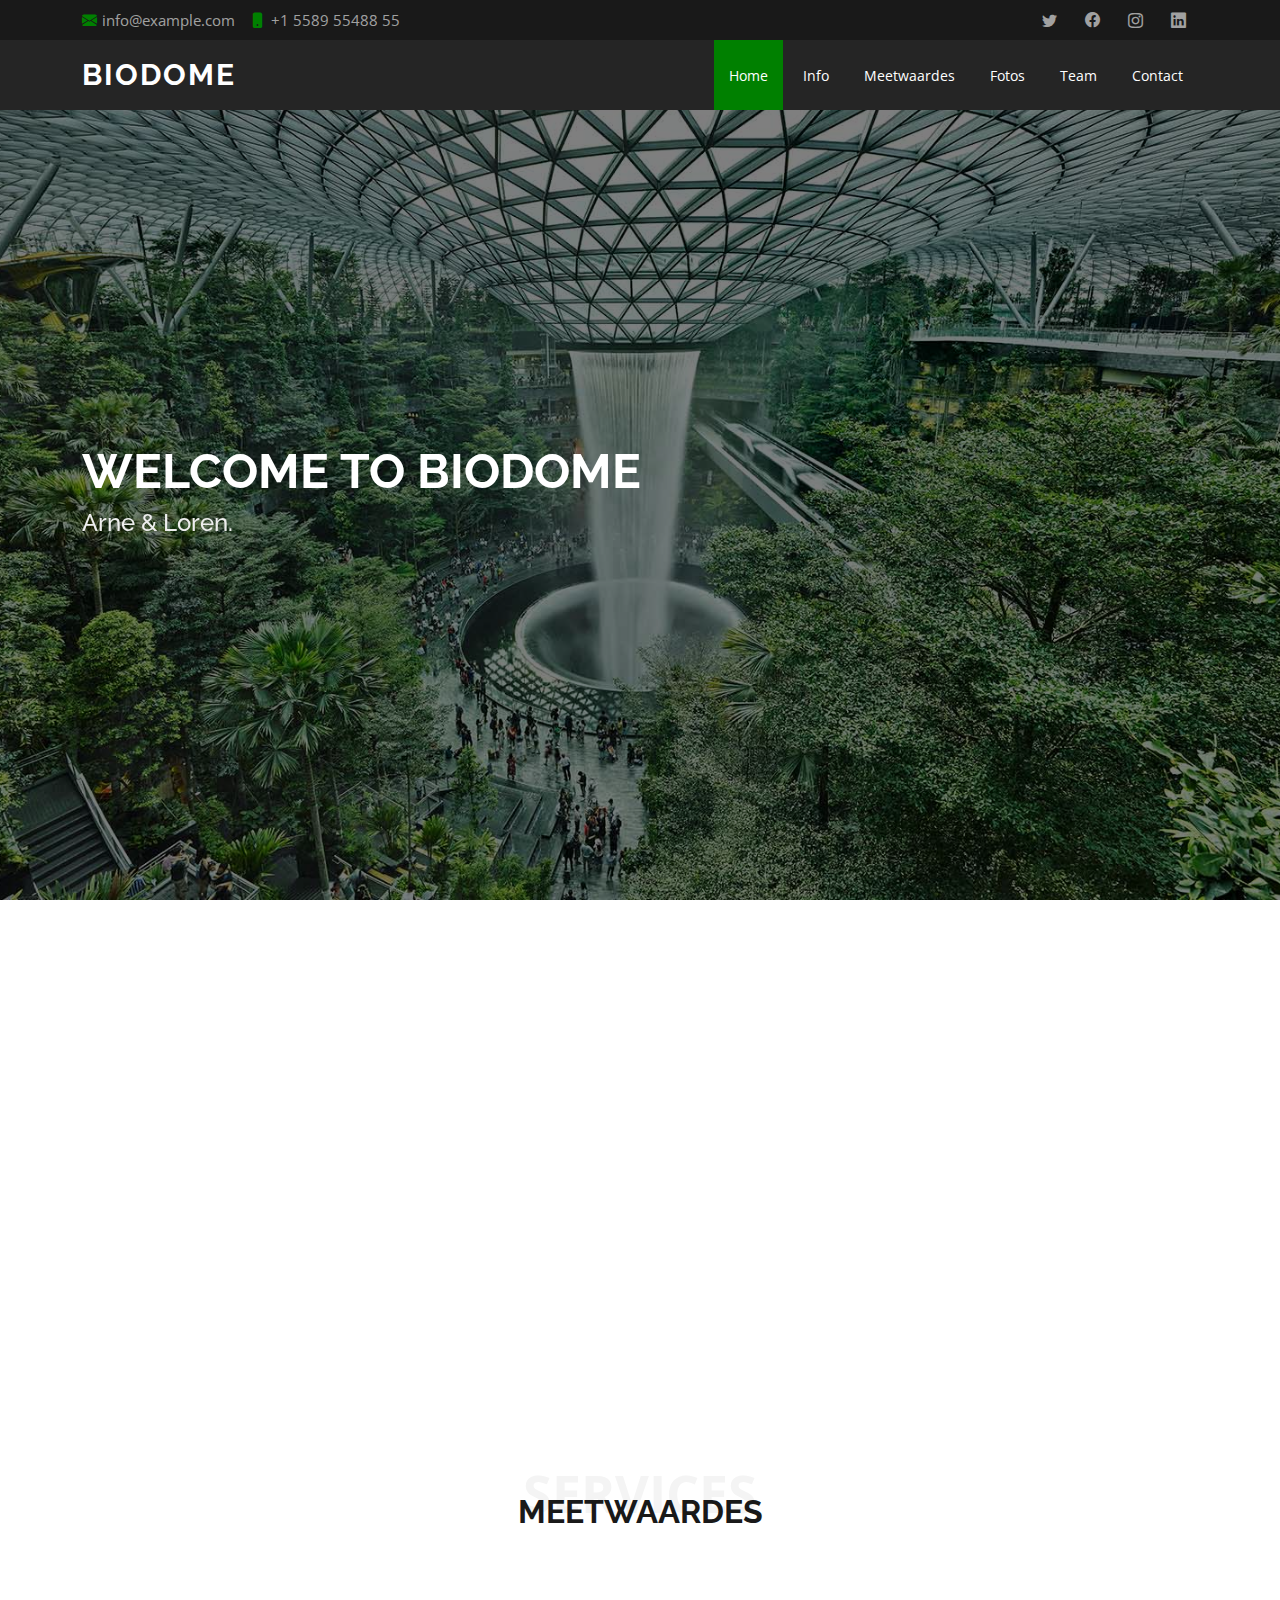
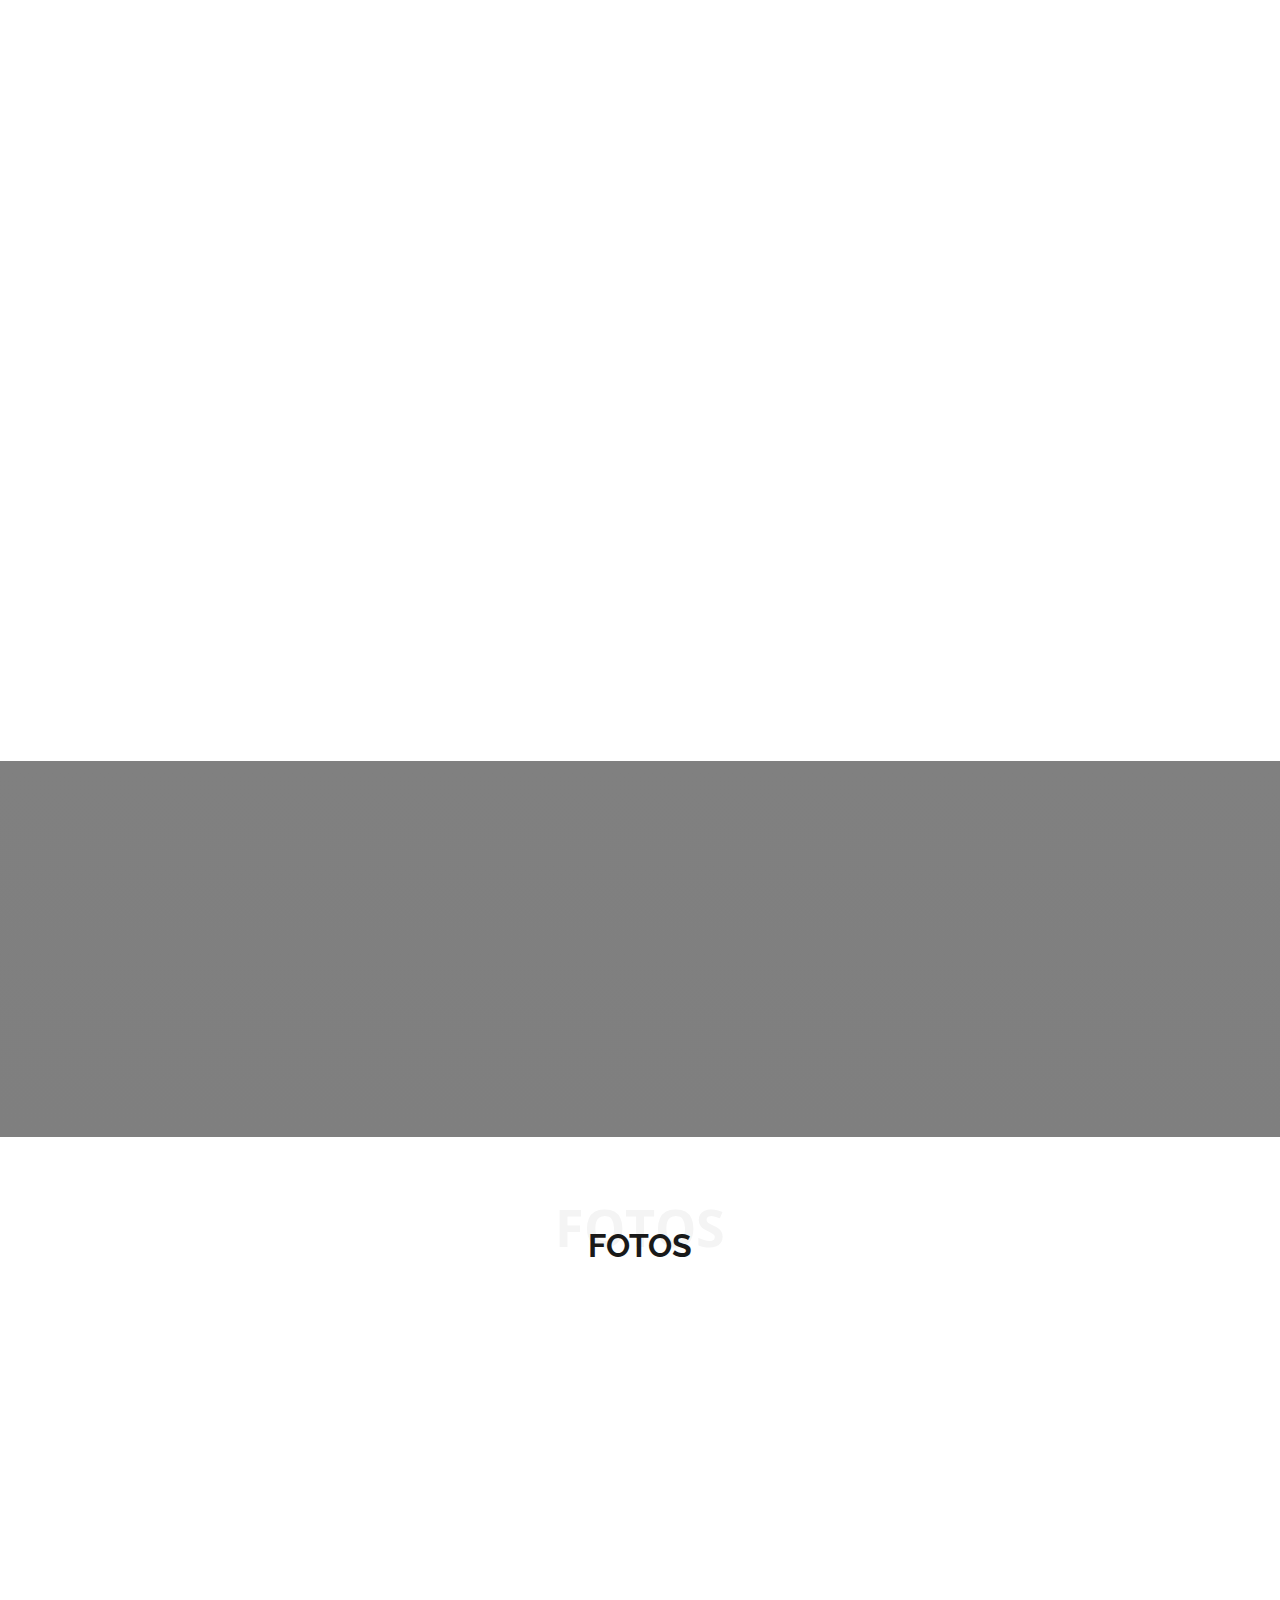
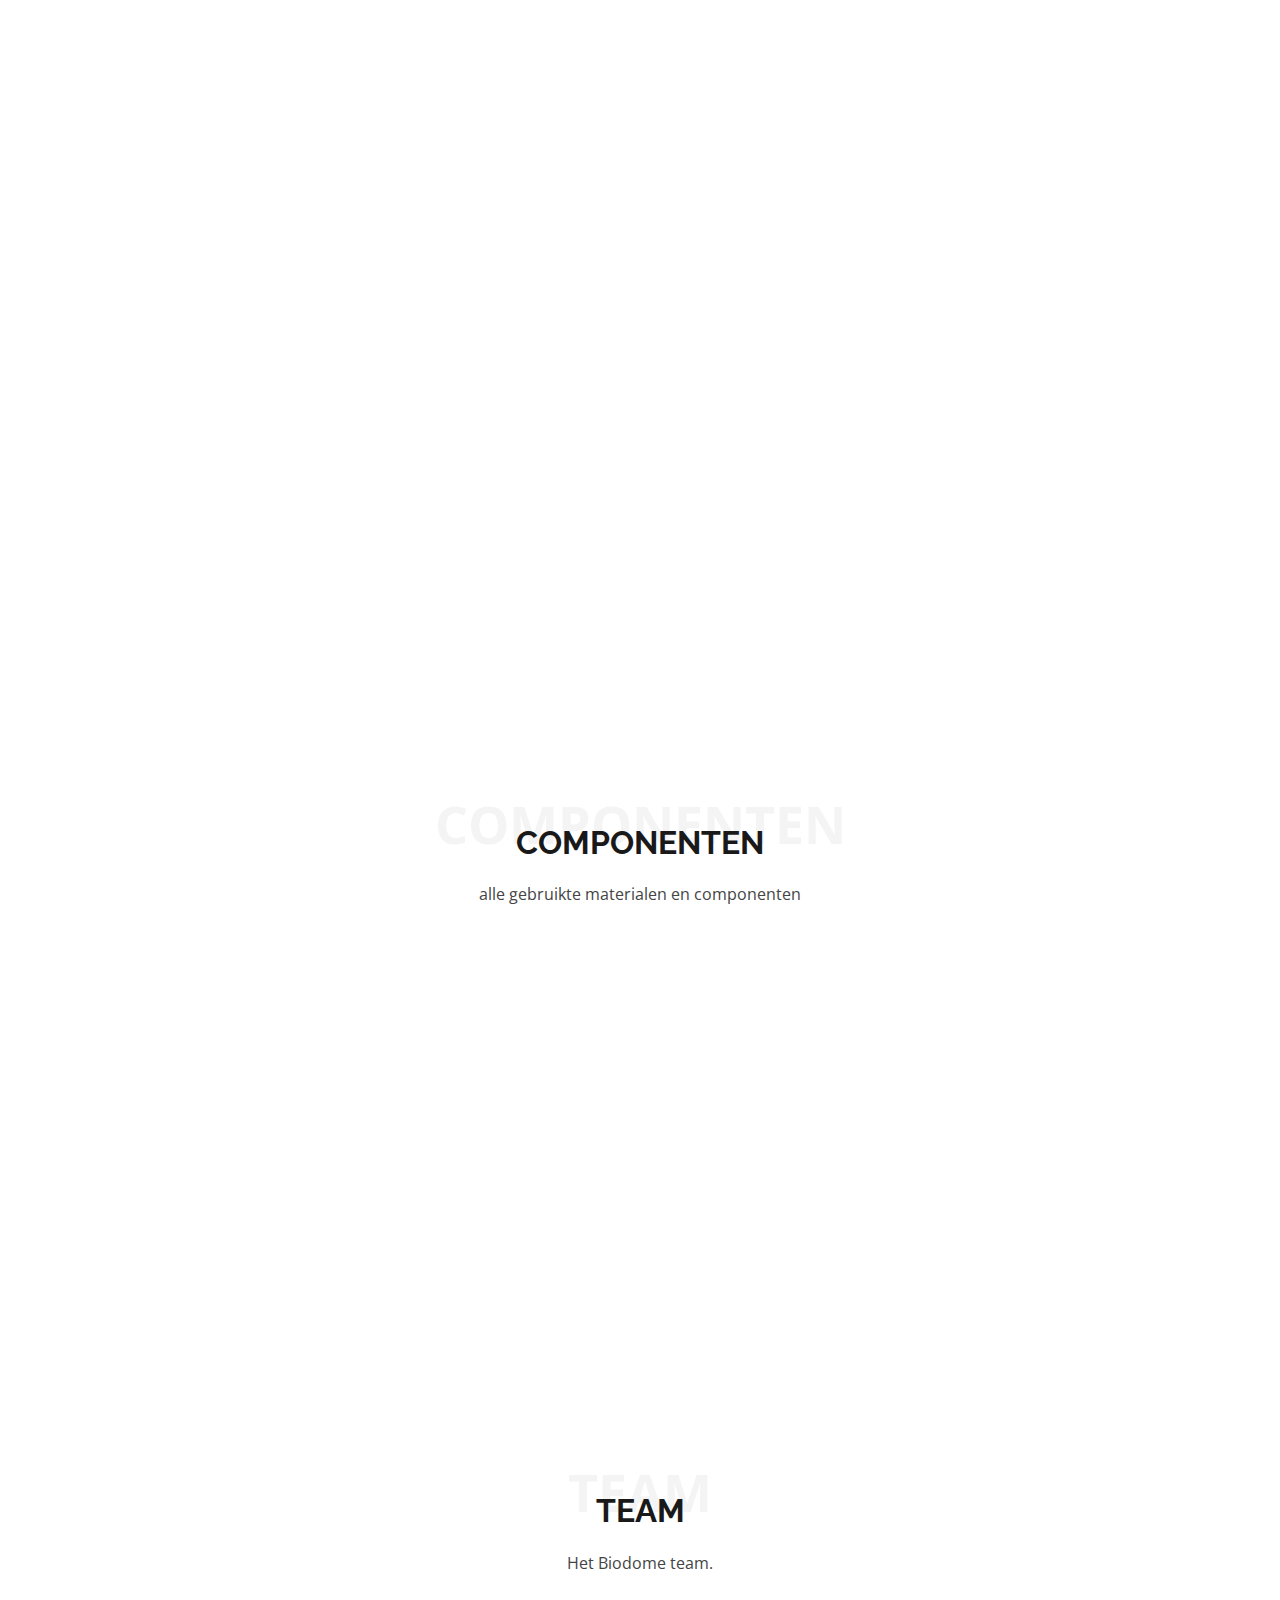
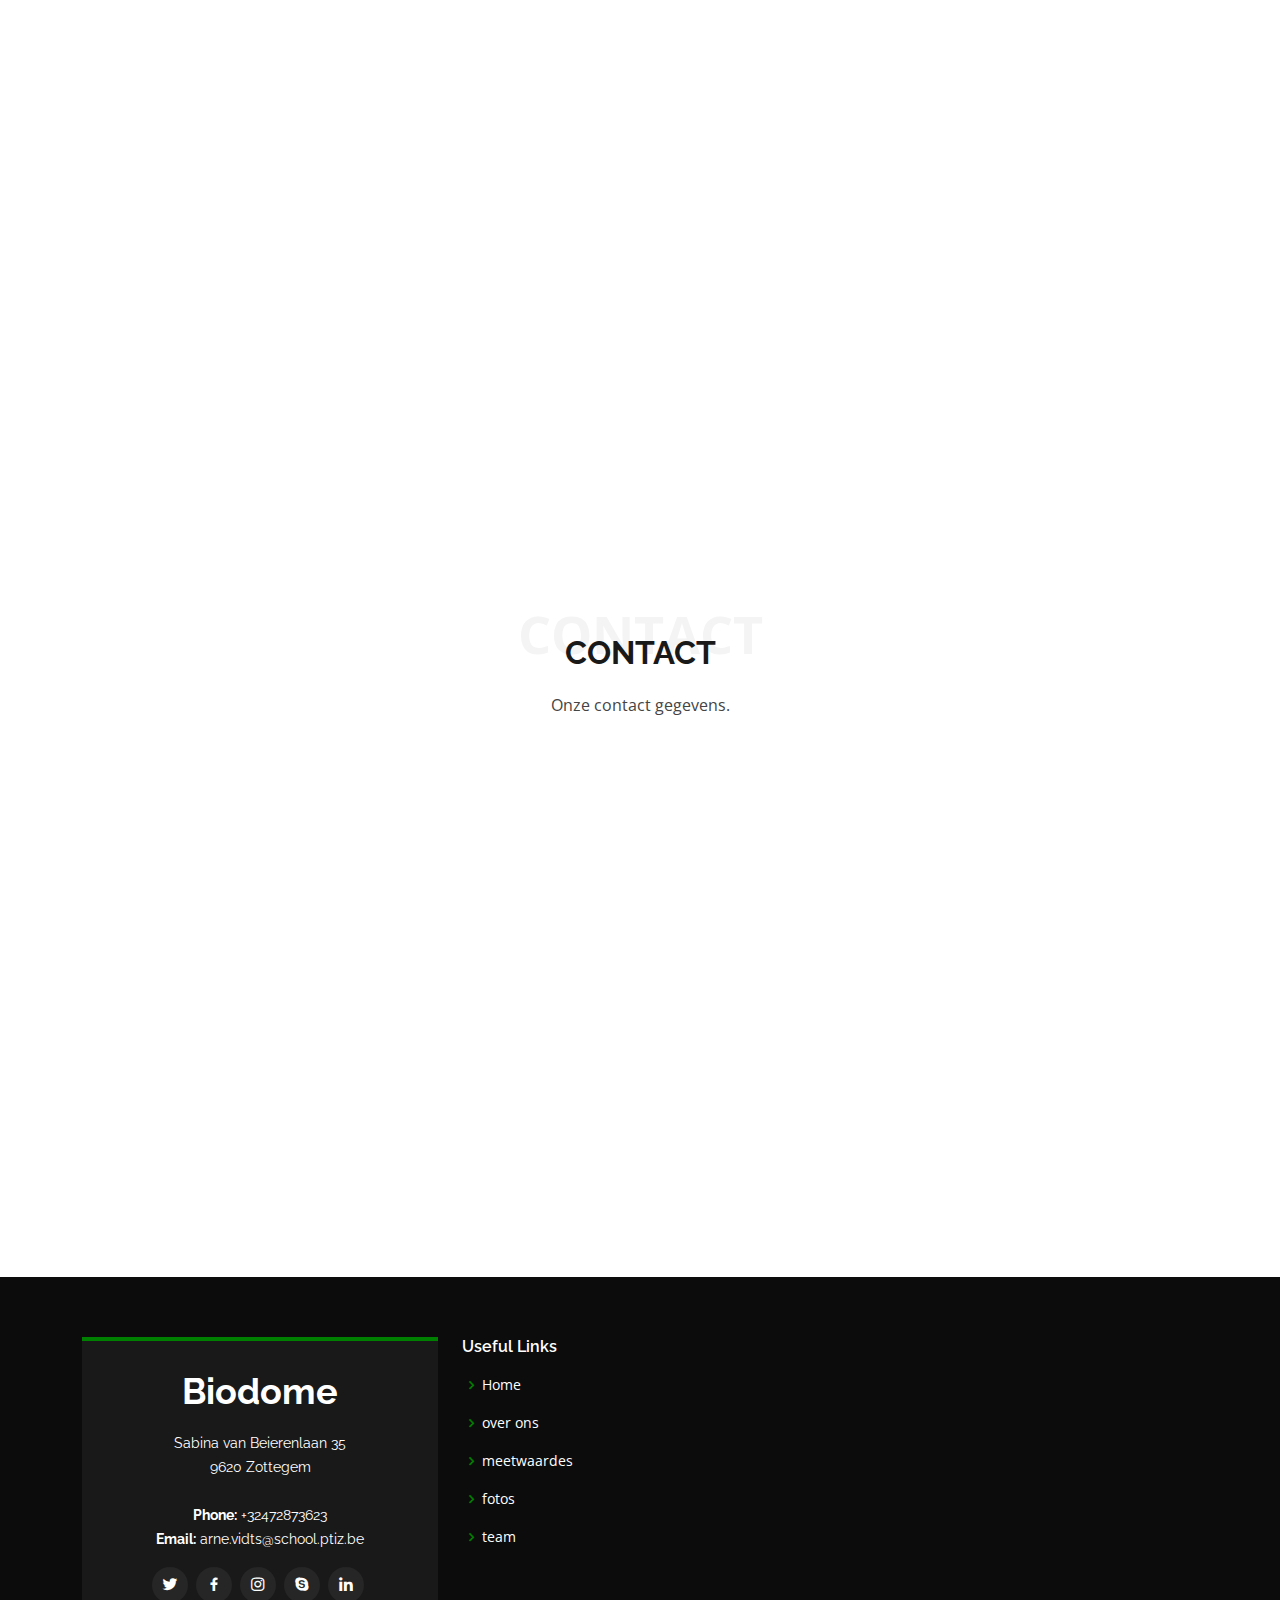
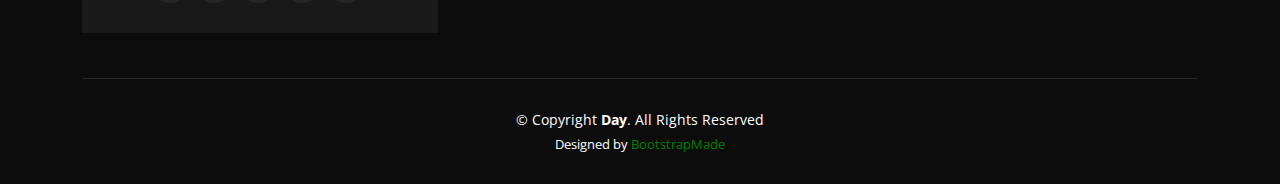
==== commit e690d9a0: "update fotos" ====
--- a/index.html
+++ b/index.html
@@ -95,13 +95,16 @@
 
   <main id="main">
 
-    <!-- ======= About Section ======= -->
+     <!--======= About Section ======= -->
     <section id="about" class="about">
       <div class="container">
 
         <div class="row">
-          <div class="col-lg-6 order-1 order-lg-2" data-aos="fade-left">
-            <img src="assets/img/about.jpg" class="img-fluid" alt="">
+            <div class="col-lg-6 order-1 order-lg-2" data-aos="fade-left">
+            <img src="assets/img/Panorama.jpg" class="img-fluid" alt=""
+            onmouseover="this.src='assets/img/poke.jpg'" 
+            onmouseout="this.src='assets/img/Panorama.jpg'"> 
+            
           </div>
           <div class="col-lg-6 pt-4 pt-lg-0 order-2 order-lg-1 content" data-aos="fade-right">
             <h3>Biodome 2021-2022.</h3>
@@ -152,6 +155,9 @@
               <h4> Ad ad velit qui</h4>
               <p>Molestiae officiis omnis illo asperiores. Aut doloribus vitae sunt debitis quo vel nam quis</p>
             </div>
+            <img class="img-fluid" src="assets/img/demo-image-01.jpg" 
+            onmouseover="this.src='assets/img/Arduino_ftdi_chip-1.jpg'" 
+            onmouseout="this.src='assets/img/demo-image-01.jpg'" style="border: 2px solid aqua;">
           </div>
 
         </div>
@@ -262,8 +268,8 @@
           <div class="col-lg-4 col-md-6 portfolio-item filter-Constructie">
             <img src="assets/img/portfolio/Afbeelding.jpg" class="img-fluid" alt="">
             <div class="portfolio-info">
-              <h4>App 1</h4>
-              <p>App</p>
+              <h4></h4>
+              <p></p>
               <a href="assets/img/portfolio/Afbeelding.jpg" data-gallery="portfolioGallery" class="portfolio-lightbox preview-link" title="App 1"><i class="bx bx-plus"></i></a>
               <a href="portfolio-details.html" class="details-link" title="More Details"><i class="bx bx-link"></i></a>
             </div>
@@ -272,19 +278,19 @@
           <div class="col-lg-4 col-md-6 portfolio-item filter-Constructie">
             <img src="assets/img/portfolio/Afbeelding(1).jpg" class="img-fluid" alt="">
             <div class="portfolio-info">
-              <h4>Web 3</h4>
-              <p>Web</p>
+              <h4></h4>
+              <p></p>
               <a href="assets/img/portfolio/Afbeelding(1).jpg" data-gallery="portfolioGallery" class="portfolio-lightbox preview-link" title="Web 3"><i class="bx bx-plus"></i></a>
               <a href="portfolio-details.html" class="details-link" title="More Details"><i class="bx bx-link"></i></a>
             </div>
           </div>
 
-          <div class="col-lg-4 col-md-6 portfolio-item filter-app">
-            <img src="assets/img/portfolio/portfolio-3.jpg" class="img-fluid" alt="">
-            <div class="portfolio-info">
-              <h4>App 2</h4>
-              <p>App</p>
-              <a href="assets/img/portfolio/portfolio-3.jpg" data-gallery="portfolioGallery" class="portfolio-lightbox preview-link" title="App 2"><i class="bx bx-plus"></i></a>
+          <div class="col-lg-4 col-md-6 portfolio-item filter-Arduino">
+            <img src="assets/img/portfolio/Afbeelding (2).jpg" class="img-fluid" alt="">
+            <div class="portfolio-info">
+              <h4></h4>
+              <p></p>
+              <a href="assets/img/portfolio/Afbeelding (2).jpg" data-gallery="portfolioGallery" class="portfolio-lightbox preview-link" title="App 2"><i class="bx bx-plus"></i></a>
               <a href="portfolio-details.html" class="details-link" title="More Details"><i class="bx bx-link"></i></a>
             </div>
           </div>
@@ -292,9 +298,9 @@
           <div class="col-lg-4 col-md-6 portfolio-item filter-Arduino">
             <img src="assets/img/portfolio/arduino1.jpg" class="img-fluid" alt="">
             <div class="portfolio-info">
-              <h4>Card 2</h4>
-              <p>Card</p>
-              <a href="assets/img/portfolio/portfolio-4.jpg" data-gallery="portfolioGallery" class="portfolio-lightbox preview-link" title="Card 2"><i class="bx bx-plus"></i></a>
+              <h4></h4>
+              <p></p>
+              <a href="assets/img/portfolio/arduino1.jpg" data-gallery="portfolioGallery" class="portfolio-lightbox preview-link" title="Card 2"><i class="bx bx-plus"></i></a>
               <a href="portfolio-details.html" class="details-link" title="More Details"><i class="bx bx-link"></i></a>
             </div>
           </div>
@@ -302,8 +308,8 @@
           <div class="col-lg-4 col-md-6 portfolio-item filter-web">
             <img src="assets/img/portfolio/portfolio-5.jpg" class="img-fluid" alt="">
             <div class="portfolio-info">
-              <h4>Web 2</h4>
-              <p>Web</p>
+              <h4></h4>
+              <p></p>
               <a href="assets/img/portfolio/portfolio-5.jpg" data-gallery="portfolioGallery" class="portfolio-lightbox preview-link" title="Web 2"><i class="bx bx-plus"></i></a>
               <a href="portfolio-details.html" class="details-link" title="More Details"><i class="bx bx-link"></i></a>
             </div>
@@ -312,8 +318,8 @@
           <div class="col-lg-4 col-md-6 portfolio-item filter-app">
             <img src="assets/img/portfolio/portfolio-6.jpg" class="img-fluid" alt="">
             <div class="portfolio-info">
-              <h4>App 3</h4>
-              <p>App</p>
+              <h4></h4>
+              <p></p>
               <a href="assets/img/portfolio/portfolio-6.jpg" data-gallery="portfolioGallery" class="portfolio-lightbox preview-link" title="App 3"><i class="bx bx-plus"></i></a>
               <a href="portfolio-details.html" class="details-link" title="More Details"><i class="bx bx-link"></i></a>
             </div>
@@ -322,8 +328,8 @@
           <div class="col-lg-4 col-md-6 portfolio-item filter-card">
             <img src="assets/img/portfolio/portfolio-7.jpg" class="img-fluid" alt="">
             <div class="portfolio-info">
-              <h4>Card 1</h4>
-              <p>Card</p>
+              <h4></h4>
+              <p></p>
               <a href="assets/img/portfolio/portfolio-7.jpg" data-gallery="portfolioGallery" class="portfolio-lightbox preview-link" title="Card 1"><i class="bx bx-plus"></i></a>
               <a href="portfolio-details.html" class="details-link" title="More Details"><i class="bx bx-link"></i></a>
             </div>
@@ -332,8 +338,8 @@
           <div class="col-lg-4 col-md-6 portfolio-item filter-card">
             <img src="assets/img/portfolio/portfolio-8.jpg" class="img-fluid" alt="">
             <div class="portfolio-info">
-              <h4>Card 3</h4>
-              <p>Card</p>
+              <h4></h4>
+              <p></p>
               <a href="assets/img/portfolio/portfolio-8.jpg" data-gallery="portfolioGallery" class="portfolio-lightbox preview-link" title="Card 3"><i class="bx bx-plus"></i></a>
               <a href="portfolio-details.html" class="details-link" title="More Details"><i class="bx bx-link"></i></a>
             </div>
@@ -342,8 +348,8 @@
           <div class="col-lg-4 col-md-6 portfolio-item filter-web">
             <img src="assets/img/portfolio/portfolio-9.jpg" class="img-fluid" alt="">
             <div class="portfolio-info">
-              <h4>Web 3</h4>
-              <p>Web</p>
+              <h4></h4>
+              <p></p>
               <a href="assets/img/portfolio/portfolio-9.jpg" data-gallery="portfolioGallery" class="portfolio-lightbox preview-link" title="Web 3"><i class="bx bx-plus"></i></a>
               <a href="portfolio-details.html" class="details-link" title="More Details"><i class="bx bx-link"></i></a>
             </div>
@@ -440,7 +446,7 @@
         <div class="row justify-content-center bg-white">
           <div class="col-lg-4 col-md-6 d-flex align-items-stretch" data-aos="zoom-in">
             <div class="member">
-              <img src="assets/img/team/Afbeelding (1).jpg" alt="">
+              <img src="assets/img/team/Afbeelding (2).jpg" alt="">
               <h4>Arne Vidts</h4>
               <span>Student</span>
               <p>
